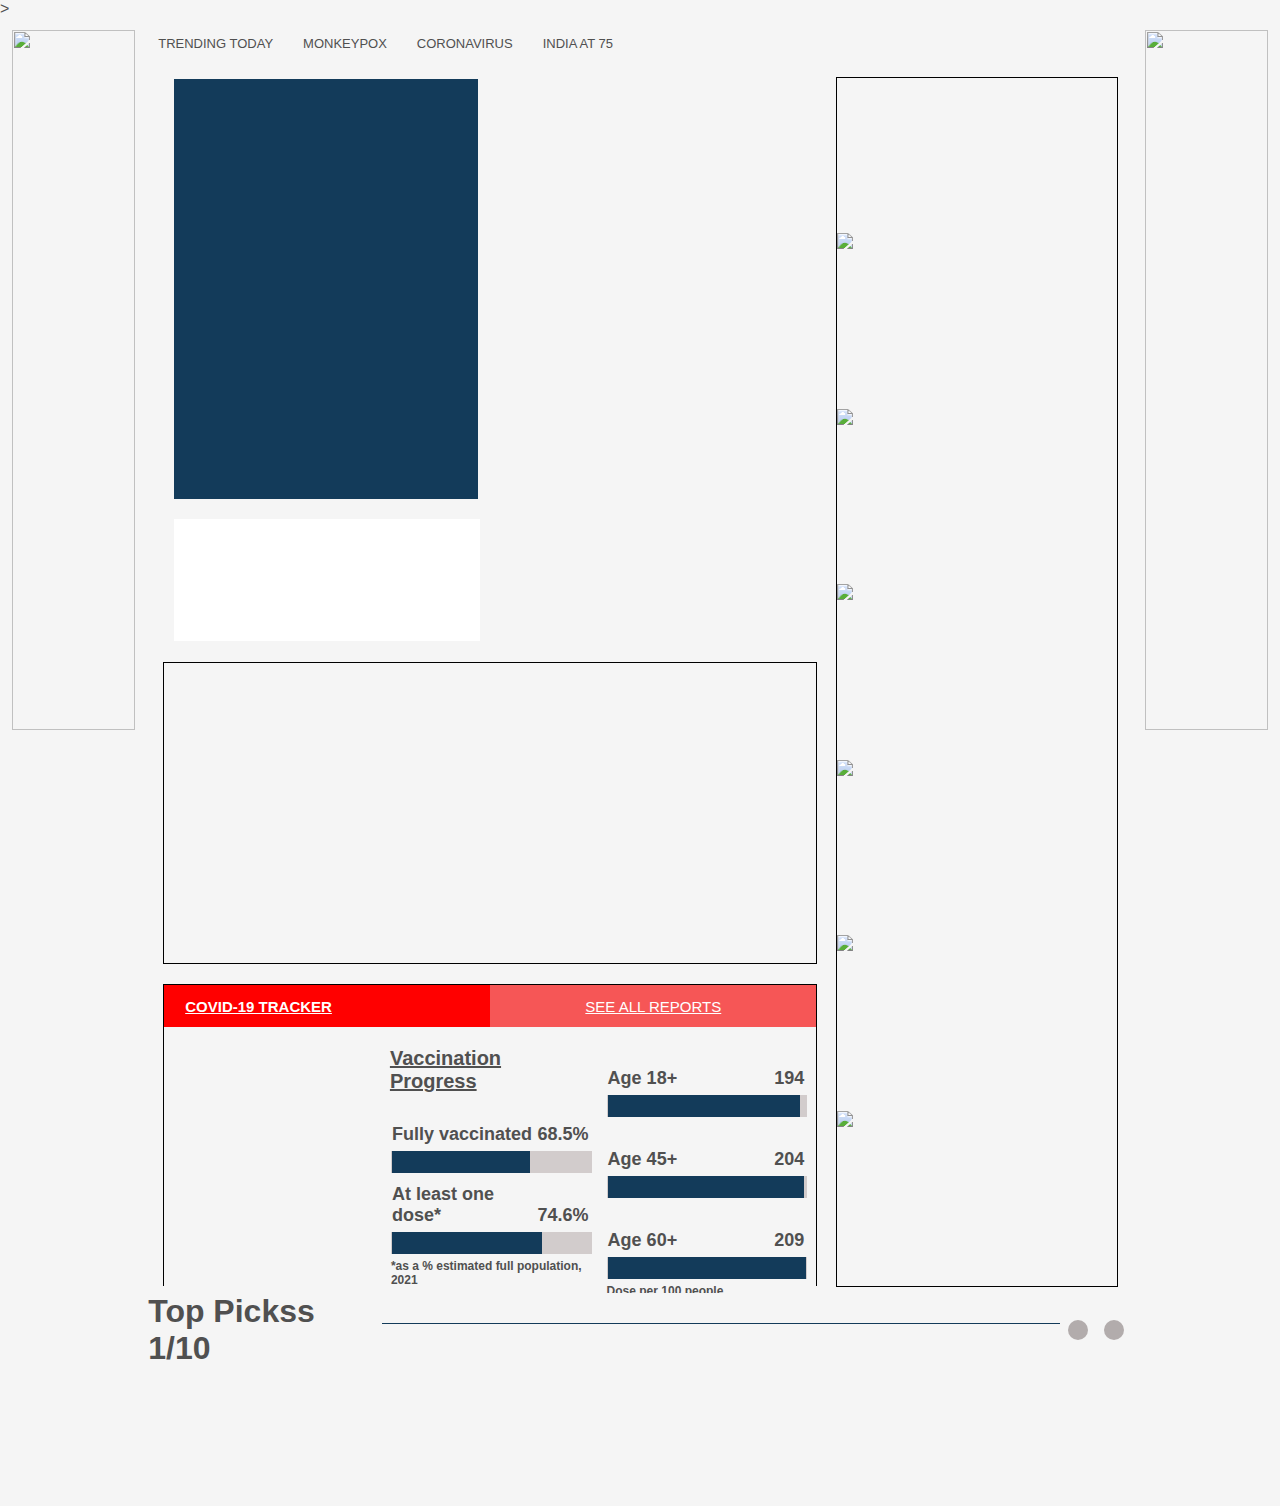
==== index.html @ c2a010b3 "alldone of day 3" ====
<!DOCTYPE html>
<html lang="en">

<head>
    <meta charset="UTF-8">
    <meta http-equiv="X-UA-Compatible" content="IE=edge">
    <meta name="viewport" content="width=device-width, initial-scale=1.0">
    <title>The Hindu : Breaking news, india</title>
    <script src="https://kit.fontawesome.com/1bff261df8.js" crossorigin="anonymous"></script>
    <link rel="stylesheet" href="./style/index.css">
    <script type="text/javascript" src="https://www.gstatic.com/charts/loader.js"></script>
    <!-- geo map -->
    <script type="text/javascript">

      google.charts.load('current', {
        'packages':['geochart'],
        // Note: Because this chart requires geocoding, you'll need mapsApiKey.
        // See: https://developers.google.com/chart/interactive/docs/basic_load_libs#load-settings
        'mapsApiKey': 'AIzaSyD-9tSrke72PouQMnMX-a7eZSW0jkFMBWY'
      });
      google.charts.setOnLoadCallback(drawRegionsMap);

      function drawRegionsMap() {
        var data = google.visualization.arrayToDataTable([
        ['State Code', 'State', 'Result'],
        ['IN-AN','Andaman and Nicobar Islands',9],
['IN-AP','Andhra Pradesh',10],
['IN-AR','Arunachal Pradesh',34],
['IN-AS','Assam',3],
['IN-BR','Bihar',50],
['IN-CH','Chandigarh',115],
['IN-CT','Chhattisgarh',304],
['IN-DN','Dadra and Nagar Haveli',34],
['IN-DD','Daman and Diu',94],
['IN-DL','Delhi',3324],
['IN-GA','Goa',716],
['IN-GJ','Gujarat',894],
['IN-HR','Haryana',1114],
['IN-HP','Himachal Pradesh',1254],
['IN-JK','Jammu and Kashmir',374],
['IN-JH','Jharkhand',3402],
['IN-KA','Karnataka',644],
['IN-KL','Kerala',3454],
['IN-LA','Ladakh',454],
['IN-LD','Lakshadweep',745],
['IN-MP','Madhya Pradesh',454],
['IN-MH','Maharashtra',544],
['IN-MN','Manipur',654],
['IN-ML','Meghalaya',154],
['IN-MZ','Mizoram',54],
['IN-NL','Nagaland',7641],
['IN-OR','Odisha',1545],
['IN-PY','Puducherry',5745],
['IN-PB','Punjab',4541],
['IN-RJ','Rajasthan',4857],
['IN-SK','Sikkim',345],
['IN-TN','Tamil Nadu',4557],
['IN-TG','Telangana',5422],
['IN-TR','Tripura',5456],
['IN-UP','Uttar Pradesh',788],
['IN-UT','Uttarakhand',154],
['IN-WB','West Bengal',5474]]);

var options = {
          region:'IN',
          resolution: 'provinces',
          colorAxis: {colors: ['#ffeb3b', '#ff5722']}
        };

        var chart = new google.visualization.GeoChart(document.getElementById('geochart-colors'));
        chart.draw(data, options);
      };
    </script>
>



</head>

<body>
    <div id="Body">
        <div id="add_left" class="add">
            <img src="https://s0.2mdn.net/simgad/10002112593280643179" alt="">
        </div>


        <div id="container">
            <!-- container_mini_Nav is the tranding news points -->
            <div id="container_mini_Nav">
                <ul>
                    <li>TRENDING TODAY</li>
                    <li>MONKEYPOX</li>
                    <li>CORONAVIRUS</li>
                    <li>INDIA AT 75</li>
                </ul>
            </div>

            <!-- this contains actual data of website -->
            <div id="container_workFlow">
                <div id="workflow_part_1">
                    <div id="container_workflow_Breaking">
                        <div id="part_1_left">

                            <div id="part_1_left_breaking_big">
                                <!-- main breaking news & main div in landing page -->
                                <!-- i am appending all the news in big div -->
                            </div>

                            <div id="part_1_left_breaking_mini">
                                <!-- news in small box -->
                                <!-- i am appending all the news in small div -->
                            </div>

                        </div>
                        <div id="part_1_right">
                            <!-- more news div in small boxes -->
                            <!-- appensing small div here -->
                        </div>
                    </div>

                    <div id="container_workflow_slider"></div>
                    <div id="container_workflow_mumbai">
                        <!-- appending two more mini news div -->
                    </div>
                    <div id="coronavirus">
                        <div id="coronavirus_heading">
                            <div><h2>COVID-19 TRACKER</h2></div>
                            <div><h2>SEE ALL REPORTS</h2></div>
                        </div>
                        <div id="coronavirus_Data">
                            <div id="geochart-colors">
                                    <!-- geomap ofindia -->
                            </div>
                             <div id="barchart_color">
                                <h2>Vaccination Progress</h2>
                                <div class="mini_data">
                                    <div class="mini_data_topic">
                                        <h2>Fully vaccinated</h2>
                                        <h2>68.5%</h2>
                                    </div>
                                    <div class="miniData_chart">
                                        <div id="Fully_vaccinated"></div>
                                    </div>
                                </div>                               
                                <div class="mini_data">
                                    <div class="mini_data_topic">
                                        <h2>At least one dose*</h2>
                                        <h2>74.6%</h2>
                                    </div>
                                    <div class="miniData_chart">
                                        <div id="At_least_one_dose"></div>
                                    </div>
                                    <h4>*as a % estimated full population, 2021</h4>
                                </div>
                            </div> 
                            <div id="barchart_color_2">
                                <div class="mini_data">
                                    <div class="mini_data_topic">
                                        <h2>Age 18+</h2>
                                        <h2>194</h2>
                                    </div>
                                    <div class="miniData_chart">
                                        <div id="age18"></div>
                                    </div>
                                </div>
                                <div class="mini_data">
                                    <div class="mini_data_topic">
                                        <h2>Age 45+</h2>
                                        <h2>204</h2>
                                    </div>
                                    <div class="miniData_chart">
                                        <div id="age45"></div>
                                    </div>
                                </div>
                                <div class="mini_data">
                                    <div class="mini_data_topic">
                                        <h2>Age 60+</h2>
                                        <h2>209</h2>
                                    </div>
                                    <div class="miniData_chart">
                                        <div id="age60"></div>
                                    </div>
                                    <h4>Dose per 100 people</h4>
                                </div>

                            </div>
                            

                        </div>
                    </div>

                </div>

                <!-- showing adds -->
                <div id="workflow_part_2">
                    <!-- appending all addes in part 2 of work flow  -->
                </div>
            </div>


            <!-- top picks -->

            <div id="top_sliding">
                <div id="topPicks">
                    <h1>Top Pickss <span>1/10</span></h1>
                    <div id="border_only"></div>
                    <div id="topPicks_left"><i class="fa-solid fa-chevron-left"></i></div>
                    <div id="topPicks_right"><i class="fa-solid fa-chevron-right"></i></div>
                </div>
                <!-- appending data from api -->
            </div>
            <div id="top_add"></div>
            <div id="topPics_News"></div>




        <!-- container DIV -->    
        </div>



        <div id="add_right" class="add">
            <img src="https://s0.2mdn.net/simgad/10002112593280643179" alt="">
        </div>
<!-- 
hello -->


















    </div>
</body>

</html>
<script src="./script/index.js"></script>
---- style/index.css ----
*{
    margin: 0px;
    padding: 0px;
    font-family: 'Trebuchet MS', 'Lucida Sans Unicode', 'Lucida Grande', 'Lucida Sans', Arial, sans-serif;
    background-color: #f5f5f5;
    color: #505050;
}



/* MAIN CHANGES IN BODY */


#Body{
    border: 1px solid transparent;
    padding: 10px;
    display: flex;
    justify-content: space-between;
    gap: 10px;
}

.add{
    width: 10%;
    height: 700px;
    border: 1px solid transparent;
}
.add>img{
    width: 100%;
    height: 100%;
}

#container{
    width: 80%;
    border: 1px solid transparent;
}



/* container_mini_Nav */


#container_mini_Nav{
    width: 100%;
    height: 40px;
    border:  1px solid transparent;
    display: flex;
    align-items:flex-start;
}
 #container_mini_Nav>ul{
    display: flex;
    justify-content: left;
    margin-left: 10px;
    gap: 30px;
    list-style-type:none;
    color: gray;
    font-family: Arial, Helvetica, sans-serif;
    font-size: small;
    margin-top: 5PX;
} 




/* container_workFlow */


#container_workFlow{
    display: flex;
    gap: 20px;
    padding:  5px 15px;

}

#workflow_part_1{
    width: 70%;
    border: 1px solid transparent;
    height: auto;
    
}

#workflow_part_2{
    width: 30%;
    border: 1px solid transparent;
    height: auto;

}


/* container_workflow_Breaking */



#container_workflow_Breaking{
    display: grid;
    grid-template-columns: repeat(2,1fr);
    gap: 20px;
    padding:0 10px;

}
#part_1_left{
    border: 1px dashed transparent;
}

#part_1_right{
    border: 1px dashed transparent;

}

/* part_1_left_breaking_big */


#part_1_left_breaking_big{
    padding-bottom: 20px;
    color: white;
    overflow-y:hidden;
    height: 400px;
    background-color: #133B5A;
}
#part_1_left_breaking_big>div{
    width: 100%;
}
#part_1_left_breaking_big>div>img{
    width: 100%;
    background-color: #133B5A;
}
#part_1_left_breaking_big>h1{
    padding: 0 10px;
    font-size:24px;
    text-align: left;
    margin-top: 10px;
    background-color: #133B5A;
    color: white;
}

#part_1_left_breaking_big>h3{
    margin-top: 10px;
    padding: 0 10px;
    background-color: #133B5A;
    color: white;
}
#part_1_left_breaking_big>h5{
    margin-top: 10px;
    padding: 0 10px ;
    background-color: #133B5A;
    color: gainsboro;

}


/* part_1_left_breaking_mini*/



#part_1_left_breaking_mini{
    width: 100%;
    height: 120px;
    display: flex;
    gap: 5px;
    margin-top: 20px;
    background-color: white;
    border: 1px solid transparent;
}
#part_1_left_breaking_mini>div:first-child{
    width: 40%;
    border: 1px solid transparent;
}

#part_1_left_breaking_mini>div:first-child>img{
    width: 100%;
    height: 100%;
}
#part_1_left_breaking_mini>div:last-child{
    width: 60%;
    overflow: hidden;
}
#part_1_left_breaking_mini>div:last-child>h3{
    margin-top: 5px;
    text-align: justify;
    
    font-size: 15px;
    color: black;
    font-weight: 300;
   

}
#part_1_left_breaking_mini>div:last-child>div{
    display: flex;
    gap: 20px;
    font-size: small;
    justify-content: space-evenly;
    font-family:'Franklin Gothic Medium', 'Arial Narrow', Arial, sans-serif ;
}
#part_1_left_breaking_mini>div:last-child>div>h2:first-child{
    color: red;
    cursor: pointer;
    border-bottom: 1px solid transparent;
}

#part_1_left_breaking_mini>div:last-child>div>h2:last-child{
    color: #133B5A;
    cursor: pointer; 
    border-bottom: 1px solid transparent; 
}

#part_1_left_breaking_mini>div:last-child>div>h2:first-child:hover,
#part_1_left_breaking_mini>div:last-child>div>h2:last-child:hover{
    border-bottom: 1px solid transparent;
}


/* part_1_right mini news in right side */


#part_1_right{
    display: flex;
    flex-direction: column;
    justify-content: space-evenly;
}
#part_1_right>div{
    width: 100%;
    height: 120px;
    display: flex;
    gap: 5px;
    margin-top: 20px;
    background-color: white;
    border: 1px solid transparent;
}

.miniNews{
    width: 40%;
}
.miniNews img{
    width: 100%;
    height: 100%;
}
#part_1_right>div>div:last-child{
    width: 60%;
    overflow: hidden;
}
#part_1_right>div>div:last-child>h3{
    margin-top: 5px;
    text-align: justify;
    font-size: 15px;
    color: black;
    font-weight: 300;
   

}
#part_1_right>div>div:last-child>div{
    display: flex;
    gap: 20px;
    font-size: 10px;
    justify-content: left;
    font-family:'Franklin Gothic Medium', 'Arial Narrow', Arial, sans-serif ;
}
#part_1_right>div>div:last-child>div>h2:first-child{
    color: red;
    cursor: pointer;
    border-bottom: 1px solid transparent;
}

#part_1_right>div>div:last-child>div>h2:last-child{
    color: #133B5A;
    cursor: pointer; 
    border-bottom: 1px solid transparent; 
}

#part_1_right>div>div:last-child>div>h2:first-child:hover,
#part_1_right>div>div:last-child>div>h2:last-child:hover{
    border-bottom: 1px solid transparent;
}


/* container_workflow_slider */

#container_workflow_slider{
    margin-top: 20px;
    width: 100%;
    height: 300px;
    border: 1px solid black;
}


/* #container_workflow_slider */



#container_workflow_mumbai{
    display: flex;
    gap: 20px;
    justify-content: space-evenly;
    padding: 0 10px;
    align-items: center;
}
#container_workflow_mumbai>div{
    width: 100%;
    height: 120px;
    display: flex;
    gap: 5px;
    margin-top: 20px;
    background-color: white;
    border: 1px solid transparent;
}
.miniNewsDiv{
    background-color: white;
}
.h3{
    background-color: white;
}
.opinion{
    background-color: white;
}
.divText_opinion {
    background-color: white;
}
.divText{
    background-color: white;
    box-shadow: rgba(0, 0, 0, 0.1) 0px 4px 12px;
}

.miniNews{
    width: 40%;
}
.miniNews img{
    width: 100%;
    height: 100%;
}
#container_workflow_mumbai>div>div:last-child{
    width: 60%;
    overflow: hidden;
}
#container_workflow_mumbai>div>div:last-child>h3{
    margin-top: 5px;
    text-align: justify;
    font-size: 15px;
    color: black;
    font-weight: 300;
   

}
#container_workflow_mumbai>div>div:last-child>div{
    display: flex;
    gap: 20px;
    font-size: 10px;
    justify-content: left;
    font-family:'Franklin Gothic Medium', 'Arial Narrow', Arial, sans-serif ;
}
#container_workflow_mumbai>div>div:last-child>div>h2:first-child{
    color: red;
    cursor: pointer;
    border-bottom: 1px solid transparent;
}

#container_workflow_mumbai>div>div:last-child>div>h2:last-child{
    color: #133B5A;
    cursor: pointer; 
    border-bottom: 1px solid transparent; 
}

#container_workflow_mumbai>div>div:last-child>div>h2:first-child:hover,
#container_workflow_mumbai>div>div:last-child>div>h2:last-child:hover{
    border-bottom: 1px solid transparent;
}



/* coronavirus */
#coronavirus{
    margin-top: 20px;
    width: 100%;
    height: 300px;
    border: 1px solid black;
}
#coronavirus_heading{
    display: grid;
    grid-template-columns: repeat(2,1fr);
    align-items: center;
    font-size: 10px;
}
#coronavirus_heading>div:first-child{
    border: 1px solid transparent;
    background-color: red;
    height: 40px;
    display: flex;
    align-items: center;
}
#coronavirus_heading>div:last-child{
    border: 1px solid transparent;
    height: 40px;
    background-color: rgb(246, 86, 86);
    display: flex;
    align-items: center;
    justify-content: center;
}

#coronavirus_heading>div:first-child>h2{
    background-color: red;
    color: white;
    margin-left: 20px;
    text-decoration-line: underline;

}

#coronavirus_heading>div:last-child>h2{
    background-color: rgb(246, 86, 86);
    color: white;
    font-weight: 200;
    text-decoration-line: underline;
}

/* coronavirus_Data */

#coronavirus_Data{
    padding: 10px;
    display: grid;
    grid-template-columns: repeat(3,1fr);
    gap: 15px;
}

#barchart_color>h2{
    margin-top: 10px;
    font-size: 20px;
    text-decoration-line:underline;
    cursor: pointer;

}
.mini_data{
    margin-top: 20px;   
    display: flex;
    flex-direction: column;
    border: 1px solid transparent;
}
.mini_data h4{
    font-size: 12px;
    margin-top: 5px;
}
.mini_data_topic{
    display: flex;
    justify-content: space-between;
    align-items:flex-end;
    font-size: 12px;
    border: 1px solid transparent;
    height: 30px;
}
.miniData_chart{
    width: 100%;
    height: 20px;
    margin-top: 5px;
    background-color: rgb(210, 204, 204);
    border: 1px solid transparent;
    display: flex;
    align-items: center;
    justify-content: left;
}
#Fully_vaccinated,
#age18,
#age45,
#age60,
#At_least_one_dose{
    width: 68.5%;
    height: 20px;
    border: 1px solid #133B5A;
   background-color: #133B5A;
}
#Fully_vaccinated{
    width: 68.5%;
}
#age18{
    width: 96%;
}
#age45{
    width: 98%;
}
#age60{
    width: 100%;
}
#At_least_one_dose{
    width: 74.6%;
}



/* workflow_part_2 */

#workflow_part_2{
    display: flex;
    flex-direction: column;
    justify-content: space-evenly;
    border: 1px solid black;
}
.addDiv{
    width: 100%;
}
.addImage{
    width: 100%;
}


/* top_sliding */

#top_sliding{
    border: 1px solid transparent;
    height: 200px;

}
#topPicks{
    display: flex;
}
#border_only{
    width: 70%;
    height: 30px;
    border-bottom: 1px solid #133B5A;
}
#topPicks_left,
#topPicks_right{
    display: flex;
    justify-content: center;
    align-items: center;
    width: 3.5%;
    border: 1px solid transparent; 
}

#topPicks_left>i,
#topPicks_right>i{
    background-color: #b2acac;
    padding: 10px;
    border-radius: 50%;
    color: white;
}

#topPicks_left>i:hover,
#topPicks_right>i:hover{
    background-color: black;
}
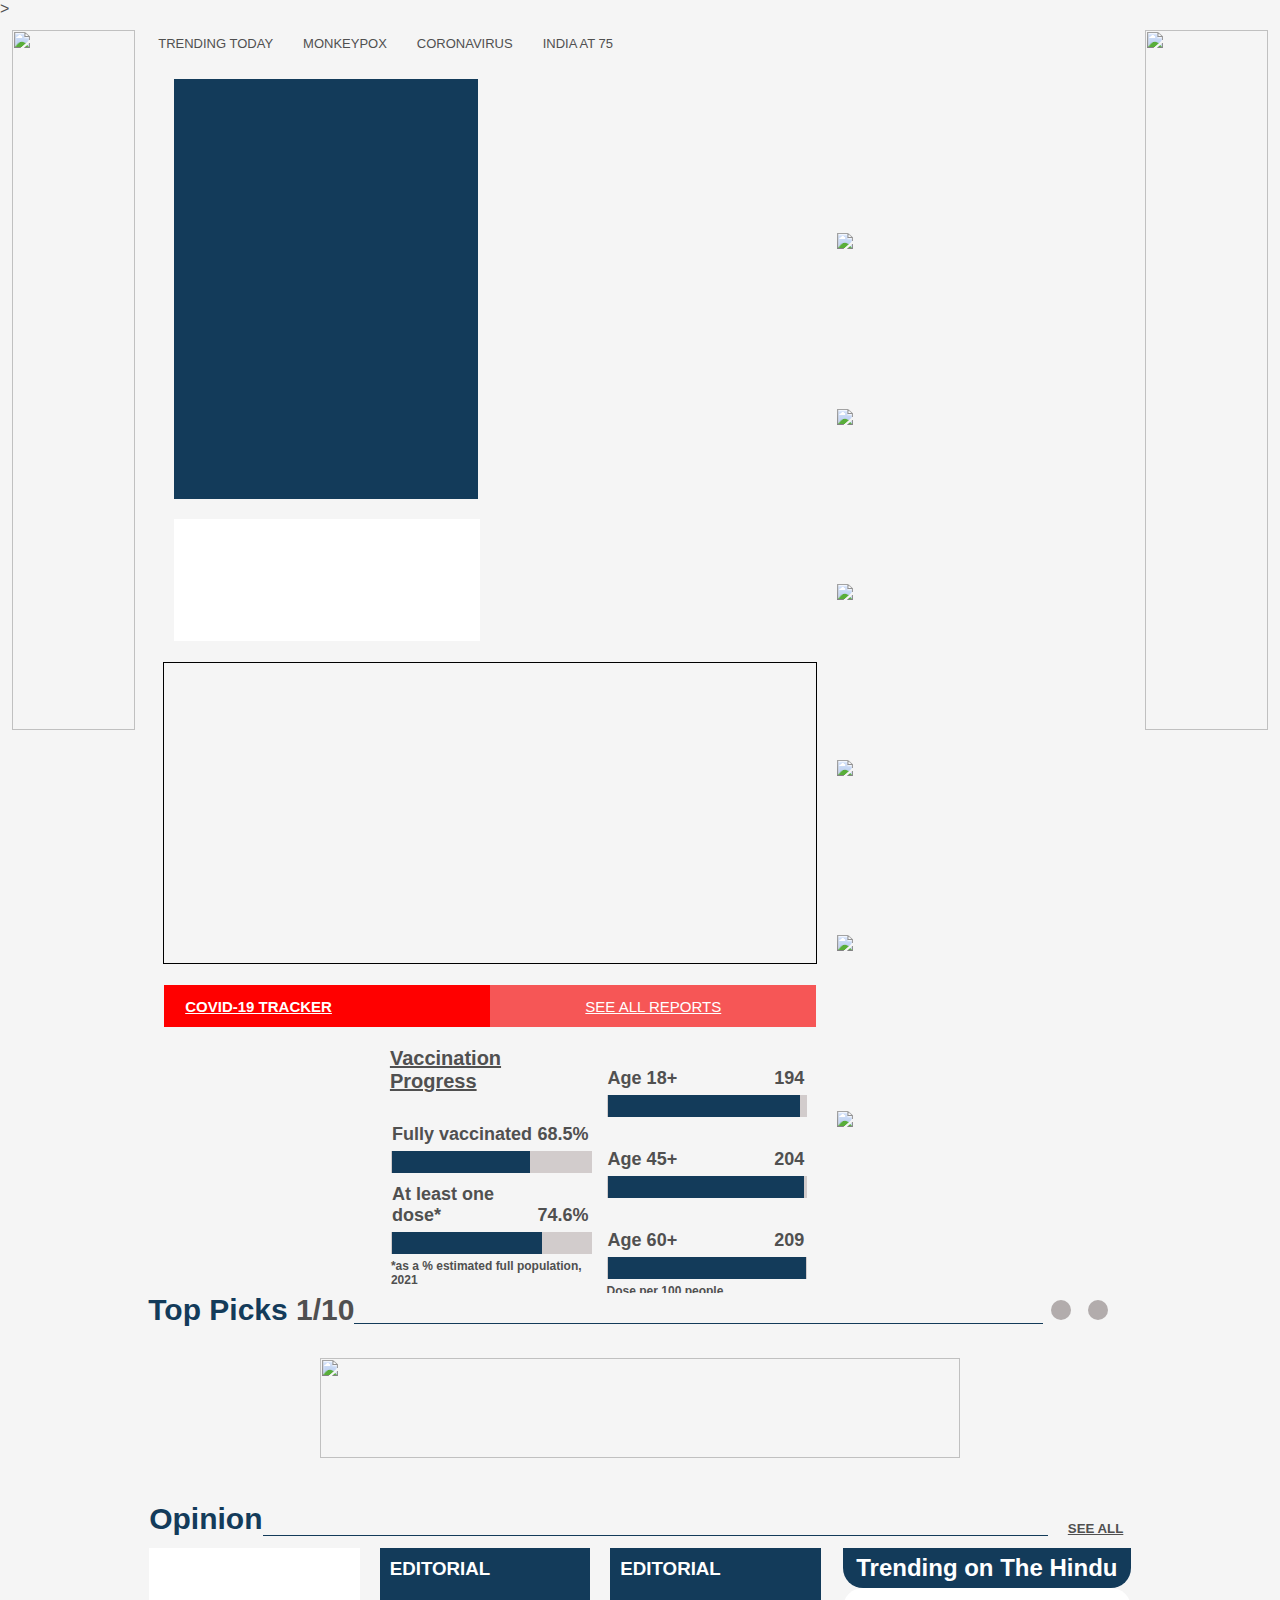
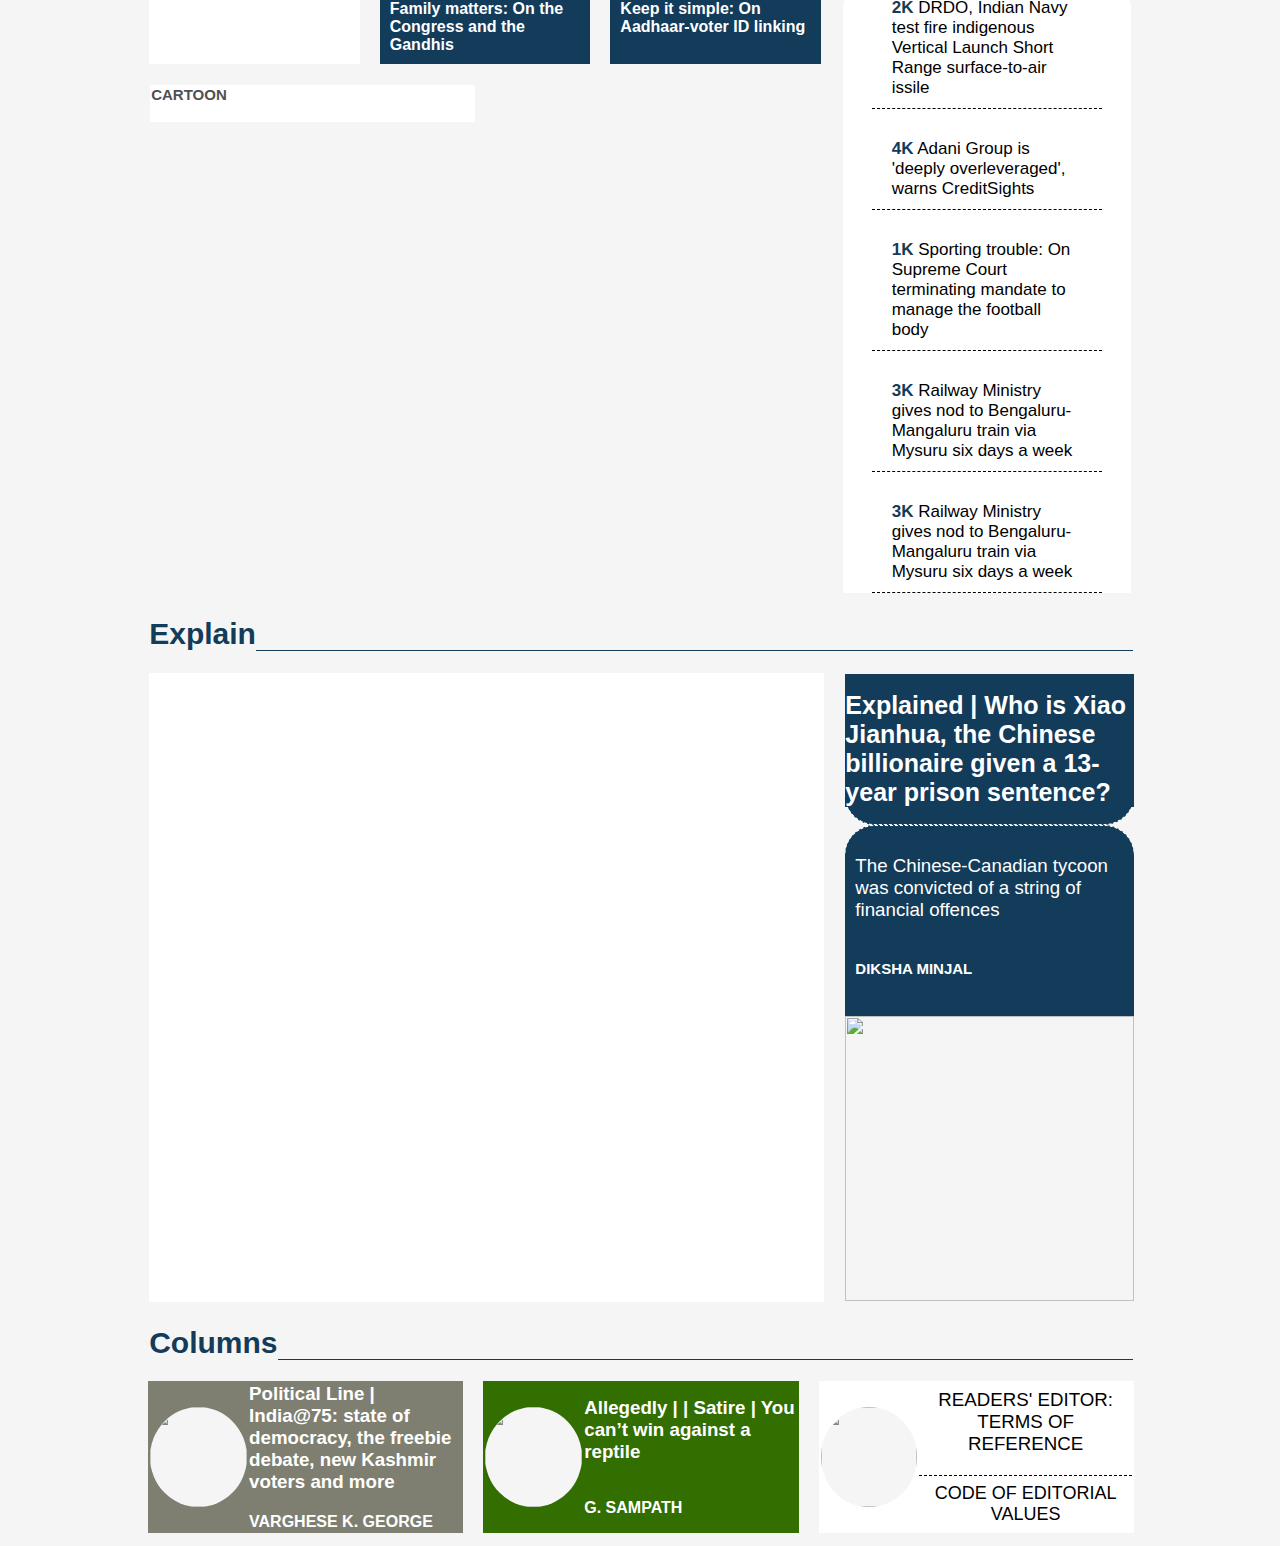
==== commit 61074a43: "half done" ====
--- a/index.html
+++ b/index.html
@@ -12,66 +12,66 @@
     <!-- geo map -->
     <script type="text/javascript">
 
-      google.charts.load('current', {
-        'packages':['geochart'],
-        // Note: Because this chart requires geocoding, you'll need mapsApiKey.
-        // See: https://developers.google.com/chart/interactive/docs/basic_load_libs#load-settings
-        'mapsApiKey': 'AIzaSyD-9tSrke72PouQMnMX-a7eZSW0jkFMBWY'
-      });
-      google.charts.setOnLoadCallback(drawRegionsMap);
-
-      function drawRegionsMap() {
-        var data = google.visualization.arrayToDataTable([
-        ['State Code', 'State', 'Result'],
-        ['IN-AN','Andaman and Nicobar Islands',9],
-['IN-AP','Andhra Pradesh',10],
-['IN-AR','Arunachal Pradesh',34],
-['IN-AS','Assam',3],
-['IN-BR','Bihar',50],
-['IN-CH','Chandigarh',115],
-['IN-CT','Chhattisgarh',304],
-['IN-DN','Dadra and Nagar Haveli',34],
-['IN-DD','Daman and Diu',94],
-['IN-DL','Delhi',3324],
-['IN-GA','Goa',716],
-['IN-GJ','Gujarat',894],
-['IN-HR','Haryana',1114],
-['IN-HP','Himachal Pradesh',1254],
-['IN-JK','Jammu and Kashmir',374],
-['IN-JH','Jharkhand',3402],
-['IN-KA','Karnataka',644],
-['IN-KL','Kerala',3454],
-['IN-LA','Ladakh',454],
-['IN-LD','Lakshadweep',745],
-['IN-MP','Madhya Pradesh',454],
-['IN-MH','Maharashtra',544],
-['IN-MN','Manipur',654],
-['IN-ML','Meghalaya',154],
-['IN-MZ','Mizoram',54],
-['IN-NL','Nagaland',7641],
-['IN-OR','Odisha',1545],
-['IN-PY','Puducherry',5745],
-['IN-PB','Punjab',4541],
-['IN-RJ','Rajasthan',4857],
-['IN-SK','Sikkim',345],
-['IN-TN','Tamil Nadu',4557],
-['IN-TG','Telangana',5422],
-['IN-TR','Tripura',5456],
-['IN-UP','Uttar Pradesh',788],
-['IN-UT','Uttarakhand',154],
-['IN-WB','West Bengal',5474]]);
-
-var options = {
-          region:'IN',
-          resolution: 'provinces',
-          colorAxis: {colors: ['#ffeb3b', '#ff5722']}
+        google.charts.load('current', {
+            'packages': ['geochart'],
+            // Note: Because this chart requires geocoding, you'll need mapsApiKey.
+            // See: https://developers.google.com/chart/interactive/docs/basic_load_libs#load-settings
+            'mapsApiKey': 'AIzaSyD-9tSrke72PouQMnMX-a7eZSW0jkFMBWY'
+        });
+        google.charts.setOnLoadCallback(drawRegionsMap);
+
+        function drawRegionsMap() {
+            var data = google.visualization.arrayToDataTable([
+                ['State Code', 'State', 'Result'],
+                ['IN-AN', 'Andaman and Nicobar Islands', 9],
+                ['IN-AP', 'Andhra Pradesh', 10],
+                ['IN-AR', 'Arunachal Pradesh', 34],
+                ['IN-AS', 'Assam', 3],
+                ['IN-BR', 'Bihar', 50],
+                ['IN-CH', 'Chandigarh', 115],
+                ['IN-CT', 'Chhattisgarh', 304],
+                ['IN-DN', 'Dadra and Nagar Haveli', 34],
+                ['IN-DD', 'Daman and Diu', 94],
+                ['IN-DL', 'Delhi', 3324],
+                ['IN-GA', 'Goa', 716],
+                ['IN-GJ', 'Gujarat', 894],
+                ['IN-HR', 'Haryana', 1114],
+                ['IN-HP', 'Himachal Pradesh', 1254],
+                ['IN-JK', 'Jammu and Kashmir', 374],
+                ['IN-JH', 'Jharkhand', 3402],
+                ['IN-KA', 'Karnataka', 644],
+                ['IN-KL', 'Kerala', 3454],
+                ['IN-LA', 'Ladakh', 454],
+                ['IN-LD', 'Lakshadweep', 745],
+                ['IN-MP', 'Madhya Pradesh', 454],
+                ['IN-MH', 'Maharashtra', 544],
+                ['IN-MN', 'Manipur', 654],
+                ['IN-ML', 'Meghalaya', 154],
+                ['IN-MZ', 'Mizoram', 54],
+                ['IN-NL', 'Nagaland', 7641],
+                ['IN-OR', 'Odisha', 1545],
+                ['IN-PY', 'Puducherry', 5745],
+                ['IN-PB', 'Punjab', 4541],
+                ['IN-RJ', 'Rajasthan', 4857],
+                ['IN-SK', 'Sikkim', 345],
+                ['IN-TN', 'Tamil Nadu', 4557],
+                ['IN-TG', 'Telangana', 5422],
+                ['IN-TR', 'Tripura', 5456],
+                ['IN-UP', 'Uttar Pradesh', 788],
+                ['IN-UT', 'Uttarakhand', 154],
+                ['IN-WB', 'West Bengal', 5474]]);
+
+            var options = {
+                region: 'IN',
+                resolution: 'provinces',
+                colorAxis: { colors: ['#ffeb3b', '#ff5722'] }
+            };
+
+            var chart = new google.visualization.GeoChart(document.getElementById('geochart-colors'));
+            chart.draw(data, options);
         };
-
-        var chart = new google.visualization.GeoChart(document.getElementById('geochart-colors'));
-        chart.draw(data, options);
-      };
     </script>
->
+    >
 
 
 
@@ -118,20 +118,26 @@
                         </div>
                     </div>
 
-                    <div id="container_workflow_slider"></div>
+                    <div id="container_workflow_slider">
+                        <!-- SLIDING DATA REMAINS -->
+                    </div>
                     <div id="container_workflow_mumbai">
                         <!-- appending two more mini news div -->
                     </div>
                     <div id="coronavirus">
                         <div id="coronavirus_heading">
-                            <div><h2>COVID-19 TRACKER</h2></div>
-                            <div><h2>SEE ALL REPORTS</h2></div>
+                            <div>
+                                <h2>COVID-19 TRACKER</h2>
+                            </div>
+                            <div>
+                                <h2>SEE ALL REPORTS</h2>
+                            </div>
                         </div>
                         <div id="coronavirus_Data">
                             <div id="geochart-colors">
-                                    <!-- geomap ofindia -->
-                            </div>
-                             <div id="barchart_color">
+                                <!-- geomap ofindia -->
+                            </div>
+                            <div id="barchart_color">
                                 <h2>Vaccination Progress</h2>
                                 <div class="mini_data">
                                     <div class="mini_data_topic">
@@ -141,7 +147,7 @@
                                     <div class="miniData_chart">
                                         <div id="Fully_vaccinated"></div>
                                     </div>
-                                </div>                               
+                                </div>
                                 <div class="mini_data">
                                     <div class="mini_data_topic">
                                         <h2>At least one dose*</h2>
@@ -152,7 +158,7 @@
                                     </div>
                                     <h4>*as a % estimated full population, 2021</h4>
                                 </div>
-                            </div> 
+                            </div>
                             <div id="barchart_color_2">
                                 <div class="mini_data">
                                     <div class="mini_data_topic">
@@ -184,7 +190,7 @@
                                 </div>
 
                             </div>
-                            
+
 
                         </div>
                     </div>
@@ -202,20 +208,203 @@
 
             <div id="top_sliding">
                 <div id="topPicks">
-                    <h1>Top Pickss <span>1/10</span></h1>
+                    <h1>Top Picks <span>1/10</span></h1>
                     <div id="border_only"></div>
                     <div id="topPicks_left"><i class="fa-solid fa-chevron-left"></i></div>
                     <div id="topPicks_right"><i class="fa-solid fa-chevron-right"></i></div>
                 </div>
-                <!-- appending data from api -->
-            </div>
-            <div id="top_add"></div>
-            <div id="topPics_News"></div>
-
-
-
-
-        <!-- container DIV -->    
+
+                <div id="top_sliding_news">
+                    <!-- small box news -->
+                    <!-- appending data from api -->
+                </div>
+                <div id="top_add">
+                    <img src="https://s0.2mdn.net/simgad/5356890396862228147" alt="">
+                </div>
+                <div id="topPics_News">
+                    <!-- small box news -->
+                    <!-- appending data from api -->
+                </div>
+
+            </div>
+
+            <!-- opinion -->
+
+            <div id="opinion">
+                <div id="opinion_head">
+                    <h1>Opinion</h1>
+                    <div id="opinion_boder_only"></div>
+                    <h5>SEE ALL</h5>
+                </div>
+                <div id="opinion_container">
+                    <div id="let_opinion">
+                        <div id="let_opinion_top">
+                            <div> <img src="https://www.thehindu.com/theme/images/th-online/editorLogo.png" alt="">
+                            </div>
+                            <div class="opinion_h3">
+                                <h3>EDITORIAL</h3>
+                                <h4>Family matters: On the Congress and the Gandhis</h4>
+                            </div>
+                            <div class="opinion_h3">
+                                <h3>EDITORIAL</h3>
+                                <h4>Keep it simple: On Aadhaar-voter ID linking</h4>
+                            </div>
+                            <!-- append -->
+                        </div>
+                        <div id="let_opinion_buttom">
+
+                            <div id="buttom_left">
+                                <div id="left_top">
+                                    <!-- append 1 small div -->
+                                </div>
+                                <div id="left_buttom">
+                                    <!-- cartoon -->
+                                    <h2>CARTOON</h2>
+                                    <img src="https://th-i.thgim.com/public/latest-news/a4y63z/article65807311.ece/alternates/LANDSCAPE_560/OnTheDraw-Aug252022.jpg"
+                                        alt="">
+                                </div>
+                            </div>
+                            <div id="buttom_right">
+                                <!-- appending 3 small div here -->
+                            </div>
+                        </div>
+                    </div>
+
+                    <div id="opinion_right">
+                        <div id="right_heading">
+                            <h2>Trending on The Hindu</h2>
+                        </div>
+                        <div id="right_content">
+                            <div class="hedline">
+                                <h2 class="hedline_h2"><i class="fa-regular fa-eye"></i>
+                                    <span class="hedline_span">2K</span>
+                                    DRDO, Indian Navy test fire indigenous Vertical Launch Short Range surface-to-air
+                                    issile
+                                </h2>
+                            </div>
+                            <div class="hedline">
+                                <h2 class="hedline_h2"><i class="fa-regular fa-eye" class="hedline_i"></i>
+                                    <span class="hedline_span">4K</span>
+                                    Adani Group is 'deeply overleveraged', warns CreditSights
+                                </h2>
+                            </div>
+                            <div class="hedline">
+                                <h2 class="hedline_h2"><i class="fa-regular fa-eye" class="hedline_i"></i>
+                                    <span class="hedline_span">1K</span>
+                                    Sporting trouble: On Supreme Court terminating mandate to manage the football body
+                                </h2>
+                            </div>
+                            <div class="hedline">
+                                <h2 class="hedline_h2"><i class="fa-regular fa-eye" class="hedline_i"></i>
+                                    <span class="hedline_span">3K</span>
+                                    Railway Ministry gives nod to Bengaluru-Mangaluru train via Mysuru six days a week
+                                </h2>
+                            </div>
+                            <div class="hedline">
+                                <h2 class="hedline_h2"><i class="fa-regular fa-eye" class="hedline_i"></i>
+                                    <span class="hedline_span">3K</span>
+                                    Railway Ministry gives nod to Bengaluru-Mangaluru train via Mysuru six days a week
+                                </h2>
+                            </div>
+
+                        </div>
+                    </div>
+                </div>
+
+            </div>
+
+            <!-- explain -->
+
+            <div id="explain">
+                <div id="explain_head">
+                    <h1>Explain</h1>
+                    <div id="explain_boder_only"></div>
+                </div>
+
+                <!-- main contaxt starts -->
+
+                <div id="explain_content">
+                    <div id="explain_left">
+                        <div id="explain_left_left">
+                            <!-- append -->
+                        </div>
+                        <div id="explain_left_right">
+                            <!-- append small data -->
+                        </div>
+                    </div>
+                    <div id="explain_right">
+
+                        <div id="explain_right_heading">
+                            <h2>Explained | Who is Xiao Jianhua, the Chinese billionaire given a 13-year prison
+                                sentence?</h2>
+                        </div>
+
+                        <div id="explain_right_content">
+                            <h3>The Chinese-Canadian tycoon was convicted of a string of financial offences </h3>
+                            <h3>DIKSHA MINJAL</h3>
+                            <div id="content_img_div">
+                                <img src="https://th-i.thgim.com/public/incoming/e7irak/article65797495.ece/alternates/LANDSCAPE_300/IMG_iStock-1205555607.jp_2_1_G19H7275.jpg" alt="">
+                            </div>
+                        </div>
+
+
+                    </div>
+                </div>
+
+
+
+
+            </div>
+
+            <!-- columns -->
+            <div id="columns">
+                <div id="columns_head">
+                    <h1>Columns</h1>
+                    <div id="columns_boder_only"></div>
+                </div>
+
+                <!-- main content start from here -->
+                <div id="colmuns_content">
+                    <div class="column_div">
+                        <div class="column_image">
+                            <img src="https://th-i.thgim.com/public/todays-paper/tp-in-school/article19460475.ece/alternates/SQUARE_80/ALL1FrontPgAG6D25N3QU12jpgjpg" alt="">
+                        </div>
+                        <div class="column_text">
+                            <h3>Political Line | India@75: state of democracy, the freebie debate, new Kashmir voters and more</h3>
+                            <h4>VARGHESE K. GEORGE</h4>
+                        </div>
+                    </div>
+                    <div class="column_div">
+                        <div class="column_image">
+                            <img src="https://th-i.thgim.com/public/incoming/9q7rkh/article65757397.ece/alternates/SQUARE_80/lizards22.jpg" alt="">
+                        </div>
+                        <div class="column_text">
+                            <h3>Allegedly | | Satire | You can’t win against a reptile
+                               </h3>
+                            <h4> G. SAMPATH</h4>
+                        </div>
+                    </div>
+                    <div class="column_div">
+                        <div class="column_image">
+                            <img src="https://www.thehindu.com/theme/images/th-online/thlogov1.png" alt="">
+                        </div>
+                        <div class="column_text">
+                            <h3> READERS' EDITOR: TERMS OF REFERENCE</h3>
+                            <h4> CODE OF EDITORIAL VALUES</h4>
+                        </div>
+                    </div>
+
+                </div>
+
+            </div>
+
+
+
+
+           
+
+
+            <!-- container DIV ends here-->
         </div>
 
 
@@ -223,8 +412,7 @@
         <div id="add_right" class="add">
             <img src="https://s0.2mdn.net/simgad/10002112593280643179" alt="">
         </div>
-<!-- 
-hello -->
+
 
 
 
--- a/style/index.css
+++ b/style/index.css
@@ -9,6 +9,17 @@
 
 
 /* MAIN CHANGES IN BODY */
+
+#add_left{
+    position: sticky;
+    top: 0px;
+    left: 0px;
+}
+#add_right{
+    position: sticky;
+    top: 0px;
+    right: 0px;
+}
 
 
 #Body{
@@ -292,7 +303,8 @@
     padding: 0 10px;
     align-items: center;
 }
-#container_workflow_mumbai>div{
+/* #container_workflow_mumbai>div{ */
+.mumbai_div{
     width: 100%;
     height: 120px;
     display: flex;
@@ -300,6 +312,7 @@
     margin-top: 20px;
     background-color: white;
     border: 1px solid transparent;
+    box-shadow: rgba(0, 0, 0, 0.1) 0px 4px 12px;
 }
 .miniNewsDiv{
     background-color: white;
@@ -315,7 +328,8 @@
 }
 .divText{
     background-color: white;
-    box-shadow: rgba(0, 0, 0, 0.1) 0px 4px 12px;
+    width: 60%;
+    overflow: hidden;
 }
 
 .miniNews{
@@ -325,11 +339,8 @@
     width: 100%;
     height: 100%;
 }
-#container_workflow_mumbai>div>div:last-child{
-    width: 60%;
-    overflow: hidden;
-}
-#container_workflow_mumbai>div>div:last-child>h3{
+
+.divText>h3{
     margin-top: 5px;
     text-align: justify;
     font-size: 15px;
@@ -338,28 +349,29 @@
    
 
 }
-#container_workflow_mumbai>div>div:last-child>div{
+
+.divText_opinion{
     display: flex;
     gap: 20px;
     font-size: 10px;
     justify-content: left;
     font-family:'Franklin Gothic Medium', 'Arial Narrow', Arial, sans-serif ;
 }
-#container_workflow_mumbai>div>div:last-child>div>h2:first-child{
+.opinion{
     color: red;
     cursor: pointer;
     border-bottom: 1px solid transparent;
 }
 
-#container_workflow_mumbai>div>div:last-child>div>h2:last-child{
+.opinion{
     color: #133B5A;
     cursor: pointer; 
     border-bottom: 1px solid transparent; 
 }
 
-#container_workflow_mumbai>div>div:last-child>div>h2:first-child:hover,
-#container_workflow_mumbai>div>div:last-child>div>h2:last-child:hover{
-    border-bottom: 1px solid transparent;
+.opinion:hover,
+.opinion:hover{
+    border-bottom: 1px solid black;
 }
 
 
@@ -369,7 +381,7 @@
     margin-top: 20px;
     width: 100%;
     height: 300px;
-    border: 1px solid black;
+    border: 1px solid transparent;
 }
 #coronavirus_heading{
     display: grid;
@@ -486,7 +498,7 @@
     display: flex;
     flex-direction: column;
     justify-content: space-evenly;
-    border: 1px solid black;
+    border: 1px solid transparent;
 }
 .addDiv{
     width: 100%;
@@ -500,11 +512,16 @@
 
 #top_sliding{
     border: 1px solid transparent;
-    height: 200px;
+    height: auto;
 
 }
 #topPicks{
     display: flex;
+}
+#topPicks>h1{
+    font-size: 30px;
+    color: #133B5A;
+    font-weight: bolder;
 }
 #border_only{
     width: 70%;
@@ -531,4 +548,535 @@
 #topPicks_left>i:hover,
 #topPicks_right>i:hover{
     background-color: black;
-}+}
+
+/* top_sliding_news */
+
+#top_sliding_news{
+    margin-top: 10px;
+    display: grid;
+    gap: 20px;
+    grid-template-columns: repeat(4,1fr);
+}
+.top_sliding_news_maindiv{
+    display: flex;
+    flex-direction: column;
+    border: 1px solid transparent;
+    padding-bottom: 10px;
+    background-color: white;
+    box-shadow: rgba(0, 0, 0, 0.1) 0px 4px 12px;
+}
+.top_sliding_news_Image{
+    width: 100%;
+}
+.top_sliding_news_divText{
+    display: flex;
+    flex-direction: column;
+    gap: 10px;
+    background-color: white;
+}
+.top_sliding_news_opinion{
+    color: black;
+    font-weight: 300;
+    font-size: 15px;
+    margin-left: 10px;
+    margin-right: 10px;
+    background-color: white;
+}
+.top_sliding_news_h5{
+    margin: 0 10px;
+    font-size: 15px;
+    background-color: white;
+}
+.top_sliding_news_opinion:hover,
+.top_sliding_news_h5{
+    text-decoration-line: underline;
+}
+
+/* top_add */
+
+#top_add{
+    width: 65%;
+    height: 100px;
+    margin: auto;
+    border: 1px solid transparent;
+    margin-top: 20px;
+}
+#top_add>img{
+    width: 100%;
+    height: 100%;
+}
+
+/* topPics_News */
+
+#topPics_News{
+    display: grid;
+    grid-template-columns: repeat(4,1fr);
+    gap: 20px;
+    margin-top: 20px;
+}
+
+/* opinion */
+
+
+
+#opinion{
+    margin-top: 20px;
+    border: 1px solid transparent;
+}
+#opinion_head{
+    display: flex;
+    align-items: flex-end;
+    border: 1px solid transparent;
+}
+
+#opinion_head>h1{
+    font-size: 30px;
+    color: #133B5A;
+    font-weight: bolder;
+}
+#opinion_boder_only{
+    width: 80%;
+    height: 30px;
+    border-bottom: 1px solid #133B5A;
+}
+#opinion_head>h5{
+    margin-left: 20px;
+    text-decoration-line: underline;
+}
+
+/* let_opinion */
+
+#opinion_container{
+    display: flex;
+    gap: 20px;
+}
+
+#opinion_right{
+    margin-top: 10px;
+    width: 30%;
+    border: 1px solid transparent;
+}
+#let_opinion{
+    width: 70%;
+    margin-top: 10px;
+    /* display: flex;
+    gap: 20px; */
+    border: 1px solid transparent;
+}
+#let_opinion_top{
+    display: grid;
+    grid-template-columns: repeat(3,1fr);
+    gap: 20px;
+}
+#let_opinion_buttom{
+    display: flex;
+    gap: 20px;
+}
+
+#let_opinion_top>div:first-child{
+    border: 1px solid transparent;
+    background-color: white;
+}
+#let_opinion_top>div:first-child>img{
+    width: 100%;
+    background-color: white;
+}
+.opinion_h3{
+    background-color: #133B5A;
+}
+.opinion_h3 h3,
+.opinion_h3 h4{
+
+    color: white;
+    background-color: #133B5A;
+    padding: 10px 10px ;
+}
+
+#left_top{
+    display: flex;
+}
+#buttom_left{
+    width: 50%;
+    display: flex;
+    gap: 20px;
+    flex-direction: column;
+    justify-content: space-between;
+    border: 1px solid transparent;
+    /* margin-top: 20px; */
+}
+
+#left_buttom{
+    /* margin-top: 20px; */
+    border: 1px solid transparent;
+    background-color: white;
+}
+#left_buttom>h2{
+    font-size: 15px;
+    font-weight: 800;
+    /* margin-top: 10px; */
+    /* margin-left: 20px; */
+    background-color: white;
+}
+#left_buttom>img{
+    /* margin-top: 20px; */
+    width: 100%;
+}
+
+#buttom_right{
+    width: 50%;
+    display: flex;
+    flex-direction: column;
+    justify-content: space-between;
+}
+
+
+/* opinion right */
+
+#right_heading{
+    width: 100%;
+    height: 40px;
+     background-color: #133B5A;
+    display: flex;
+    align-items: center;
+    justify-content: center;
+    border-radius: 0px 0px 20px 20px;
+}
+
+#right_heading>h2{
+    background-color: #133B5A;
+    color: white;
+    font-weight: 600;
+}
+
+#right_content{
+    display: flex;
+    flex-direction: column;
+     gap: 20px;
+     justify-content: space-between;
+    border-radius: 20px 20px 0px 0px;
+    width: 100%;
+    height: auto;
+    background-color: white;
+    
+    
+}
+
+.hedline{
+    margin-top: 20px;
+    width: 80%;
+    border-bottom: 1px dashed black;
+    background-color: white;
+    margin: auto;
+}
+.hedline_h2{
+    font-size: 17px;
+    padding: 10px 20px;
+    background-color: white;
+    color: black;
+    font-weight: 400;
+}
+.fa-regular,
+.hedline_span{
+    font: 30px;
+    color: #133B5A;
+    font-weight: 900;
+    background-color: white;
+}
+
+
+
+/* explain_head */
+#explain{
+    margin-top: 20px;
+    width: 100%;
+    border: 1px solid transparent;
+}
+
+#explain_head{
+    display: flex;
+    align-items: flex-end;
+    border: 1px solid transparent;
+}
+#explain_head>h1{
+    font-size: 30px;
+    color: #133B5A;
+    font-weight: bolder;
+}
+#explain_boder_only{
+    width: 90%;
+    height: 30px;
+    border-bottom: 1px solid #133B5A;
+}
+
+/* explain_content */
+
+#explain_content{
+    width: 100%;
+    border: 1px solid transparent;
+    display: flex;
+    justify-content: space-between;
+    gap: 20px;
+    margin-top: 20px;
+    
+}
+
+#explain_left{
+    width: 70%;
+    border: 1px solid transparent;
+    display: flex;
+    gap: 20px;
+    background-color: white;
+   
+}
+
+#explain_right{
+    width: 30%;
+    border: 1px solid transparent;
+}
+
+
+#explain_left_left{
+    padding-left: 10px;
+    width: 50%;
+    border: 1px solid transparent;
+    background-color: white;
+    display: flex;
+    flex-direction: column;
+    justify-content: space-around;
+    
+}
+#explain_left_right{
+    padding-right: 10px;
+    width: 50%;
+    display: flex;
+    flex-direction: column;
+    justify-content: space-evenly;
+    align-items: center;
+    gap: 20px;
+    background-color: white;
+  
+}
+#explain_left_right>div{
+    width: 100%;
+    margin: auto;
+    border-bottom: 1px dashed black;
+   
+}
+#explain_left_left>div{
+    width: 100%;
+    height: 50%;
+}
+
+
+#explain_left_left>div>img{
+    width: 100%;
+    height: 100%;
+}
+#explain_left_left>h1{
+    font-size: 30px;
+    text-align: left;
+    padding-left: 10px;
+    font-weight: 200;
+    color: black;
+    background-color: white;
+}
+#explain_left_left>h1:hover,
+#explain_left_left>h3:hover{
+    text-decoration-line: underline;
+}
+#explain_left_left>h3{
+    margin-top: 15px;
+   font-weight: 600;
+   padding-left: 10px;
+   text-align: left;
+   background-color: white;
+}
+#explain_left_left>h5{
+    margin-top: 15px;
+   font-weight: 600;
+   padding-left: 10px;
+   text-align: left;
+   background-color: white;
+}
+#explain_left_right>div{
+    display: flex;
+    justify-content: center;
+    gap: 20px;
+    padding-bottom: 20px;
+    box-shadow: none;
+}
+#explain_left_right div>div:first-child{
+    width: 30%;
+    display: flex;
+    justify-content: center;
+    align-items: center;
+}
+#explain_left_right div>div:last-child{
+    width: 30%;
+    display: flex;
+    justify-content: center;
+    align-items: center;
+}
+#explain_left_right img{
+    width: 100%;
+    height: 100%;
+    display: block;
+    margin: auto;
+}
+
+
+/*explain_right  */
+#explain_right_heading{
+    width: 100%;
+    height: 150px;
+     background-color: #133B5A;
+    display: flex;
+    align-items: center;
+    justify-content: center;
+    text-align: left;
+    border-radius: 0px 0px 30px 30px;
+    border-bottom: 1px dashed white;
+}
+
+#explain_right_heading>h2{
+    font-size: 25px;
+    background-color: #133B5A;
+    color: white;
+    font-weight: 600;
+}
+
+#explain_right_content{
+    width: 100%;
+    height: 475px;
+     background-color: #133B5A;
+    display: flex;
+    flex-direction: column;
+    justify-content:space-between;
+    text-align: left;
+    border-radius: 30px 30px 0px 0px;
+    border-top: 1px dashed white;
+}
+#content_img_div{
+    width: 100%;
+    height: 60%;
+}
+#content_img_div>img{
+    width: 100%;
+    height: 100%;
+}
+#explain_right_content>h3:first-child{
+    margin-top: 10%;
+    padding-left: 10px;
+    background-color: #133B5A;
+    color: white;
+    font-weight: 200;
+    
+}
+#explain_right_content>h3:nth-child(2){
+    padding-left: 10px;
+    background-color: #133B5A;
+    color: white;
+    font-size: 15px;
+}
+
+/* column */
+
+#columns{
+    margin-top: 20px;
+    width: 100%;
+    border: 1px solid transparent;
+}
+
+#columns_head{
+    display: flex;
+    align-items: flex-end;
+    border: 1px solid transparent;
+}
+#columns_head>h1{
+    font-size: 30px;
+    color: #133B5A;
+    font-weight: bolder;
+}
+#columns_boder_only{
+    width: 90%;
+    height: 30px;
+    border-bottom: 1px solid #133B5A;
+}
+
+/* colmuns_content */
+
+#colmuns_content{
+    margin-top: 20px;
+    display: grid;
+    grid-template-columns: repeat(3,1fr);
+    gap: 20px;
+}
+#colmuns_content>div:nth-child(1),
+#colmuns_content>div:nth-child(1) div,
+#colmuns_content>div:nth-child(1) h3,
+#colmuns_content>div:nth-child(1) h4{
+    background-color: #7F7F71;
+}
+#colmuns_content>div:nth-child(2),
+#colmuns_content>div:nth-child(2) div,
+#colmuns_content>div:nth-child(2) h3,
+#colmuns_content>div:nth-child(2) h4{
+    background-color: #326E00;
+}
+#colmuns_content>div:nth-child(3),
+#colmuns_content>div:nth-child(3) div,
+#colmuns_content>div:nth-child(3) h3,
+#colmuns_content>div:nth-child(3) h4{
+    background-color: white;
+}
+.column_div{
+    border: 1px solid transparent;
+    height: 150px;
+    display: flex;
+    align-items: center;
+    justify-content: space-around;
+}
+.column_image{
+    width: 100px;
+    height: 100px;
+    border-radius: 50%;
+    border: 1px solid transparent;
+    display: flex;
+    align-items: center;
+    justify-content: center;
+}
+.column_image>img{
+    width: 100%;
+    height: 100%;
+    border-radius: 50%;
+}
+.column_text{
+    border: 1px solid transparent;
+    width: 70%;
+    height: 100%;
+    display: flex;
+    flex-direction: column;
+    justify-content: space-evenly;
+    gap: 20px;
+}
+.column_text>h3,
+.column_text>h4{
+    color: white;
+}
+
+#colmuns_content>div:nth-child(3) h3,
+#colmuns_content>div:nth-child(3) h4{
+    background-color: white;
+    color: black;
+    font-weight: 300;
+    text-align: center;
+}
+#colmuns_content>div:nth-child(3) h3{
+    padding-bottom: 20px ;
+    border-bottom: 1px dashed black;
+}
+#colmuns_content>div:nth-child(3) h4{
+    margin-top: -20px;
+    font-size: large;
+}
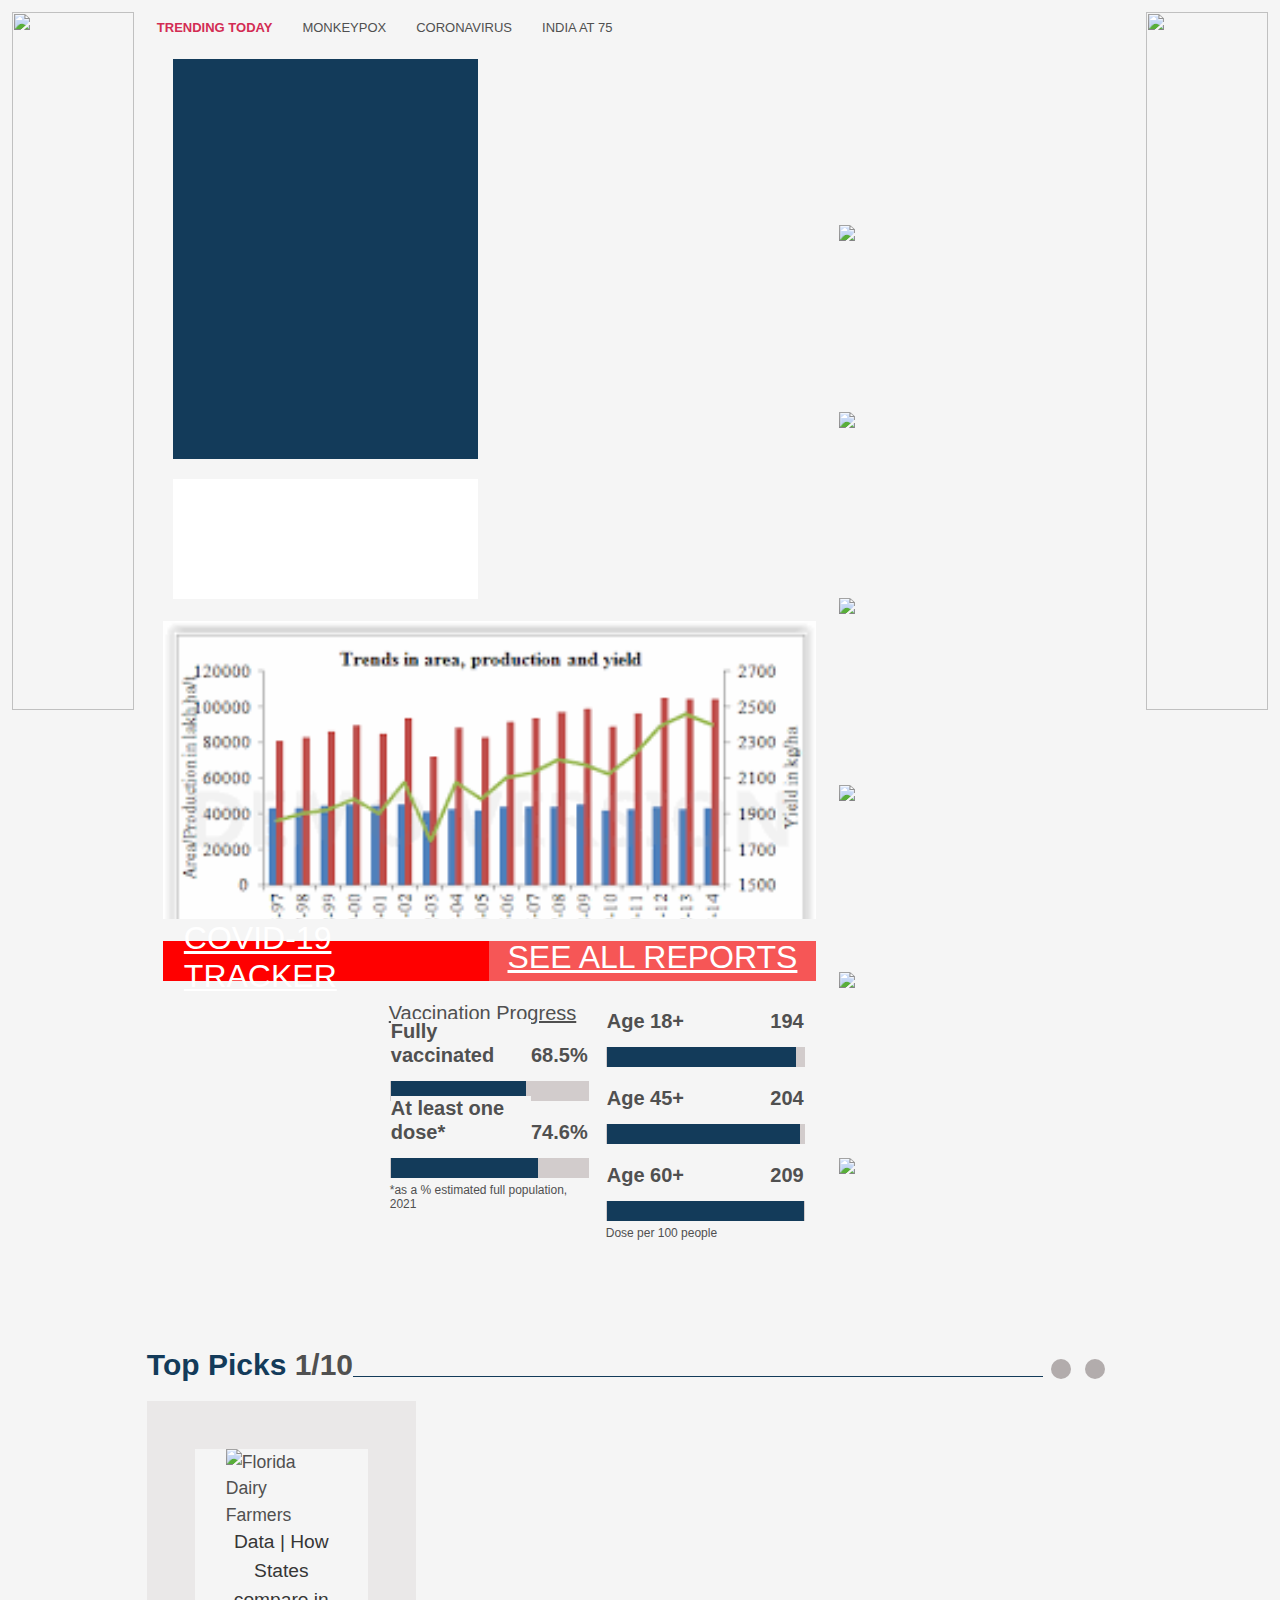
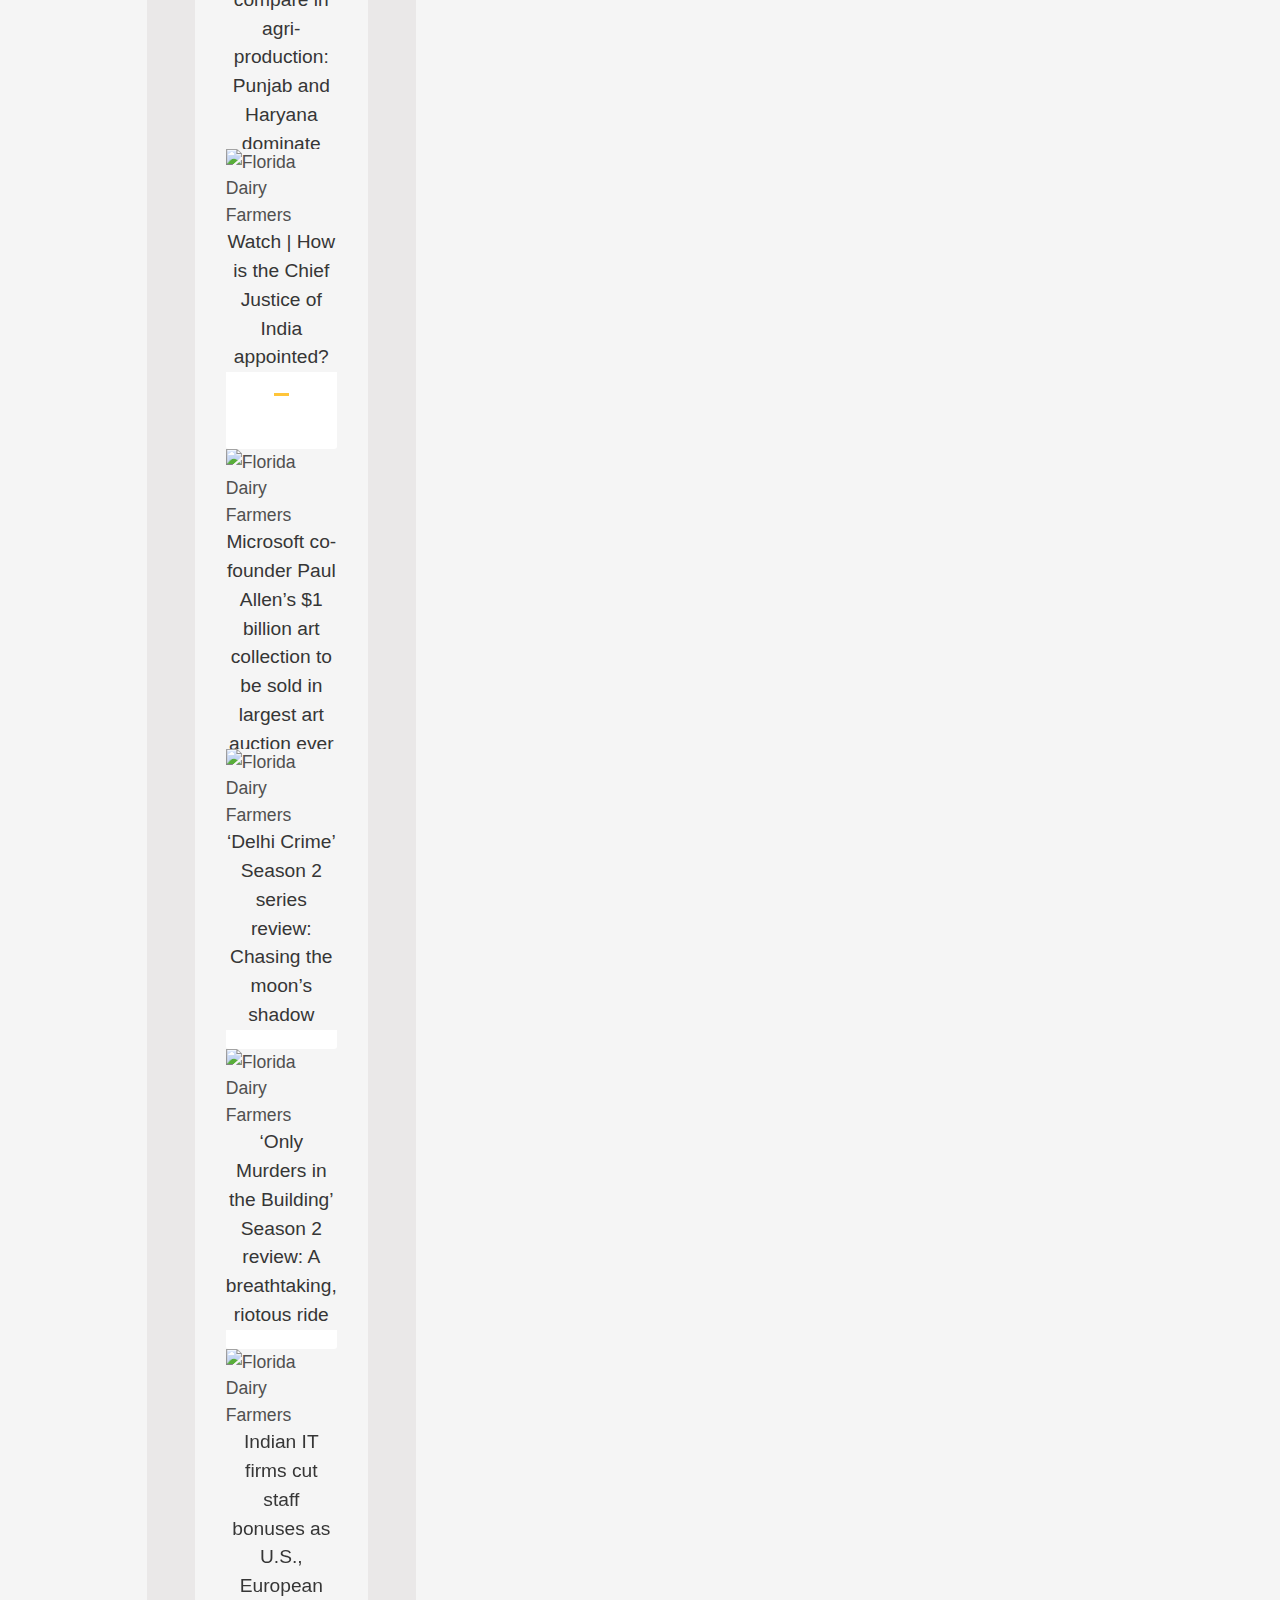
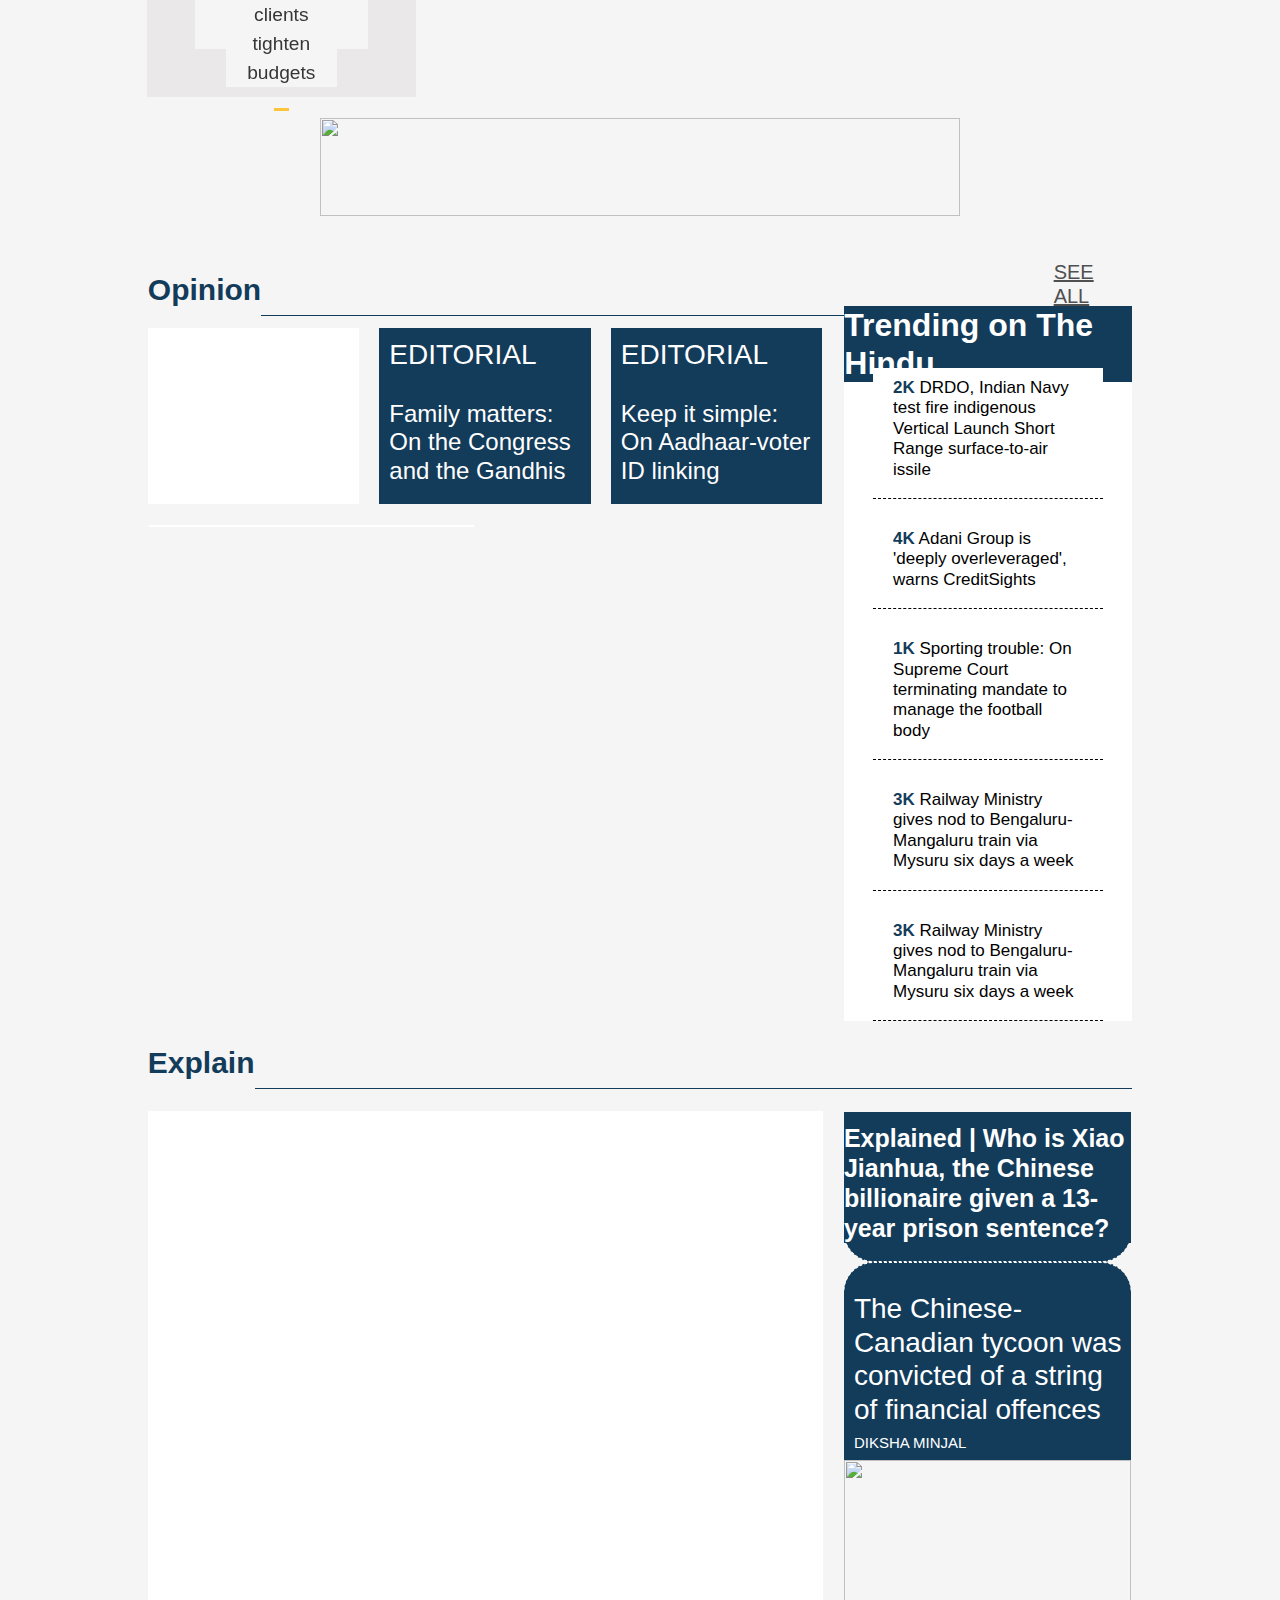
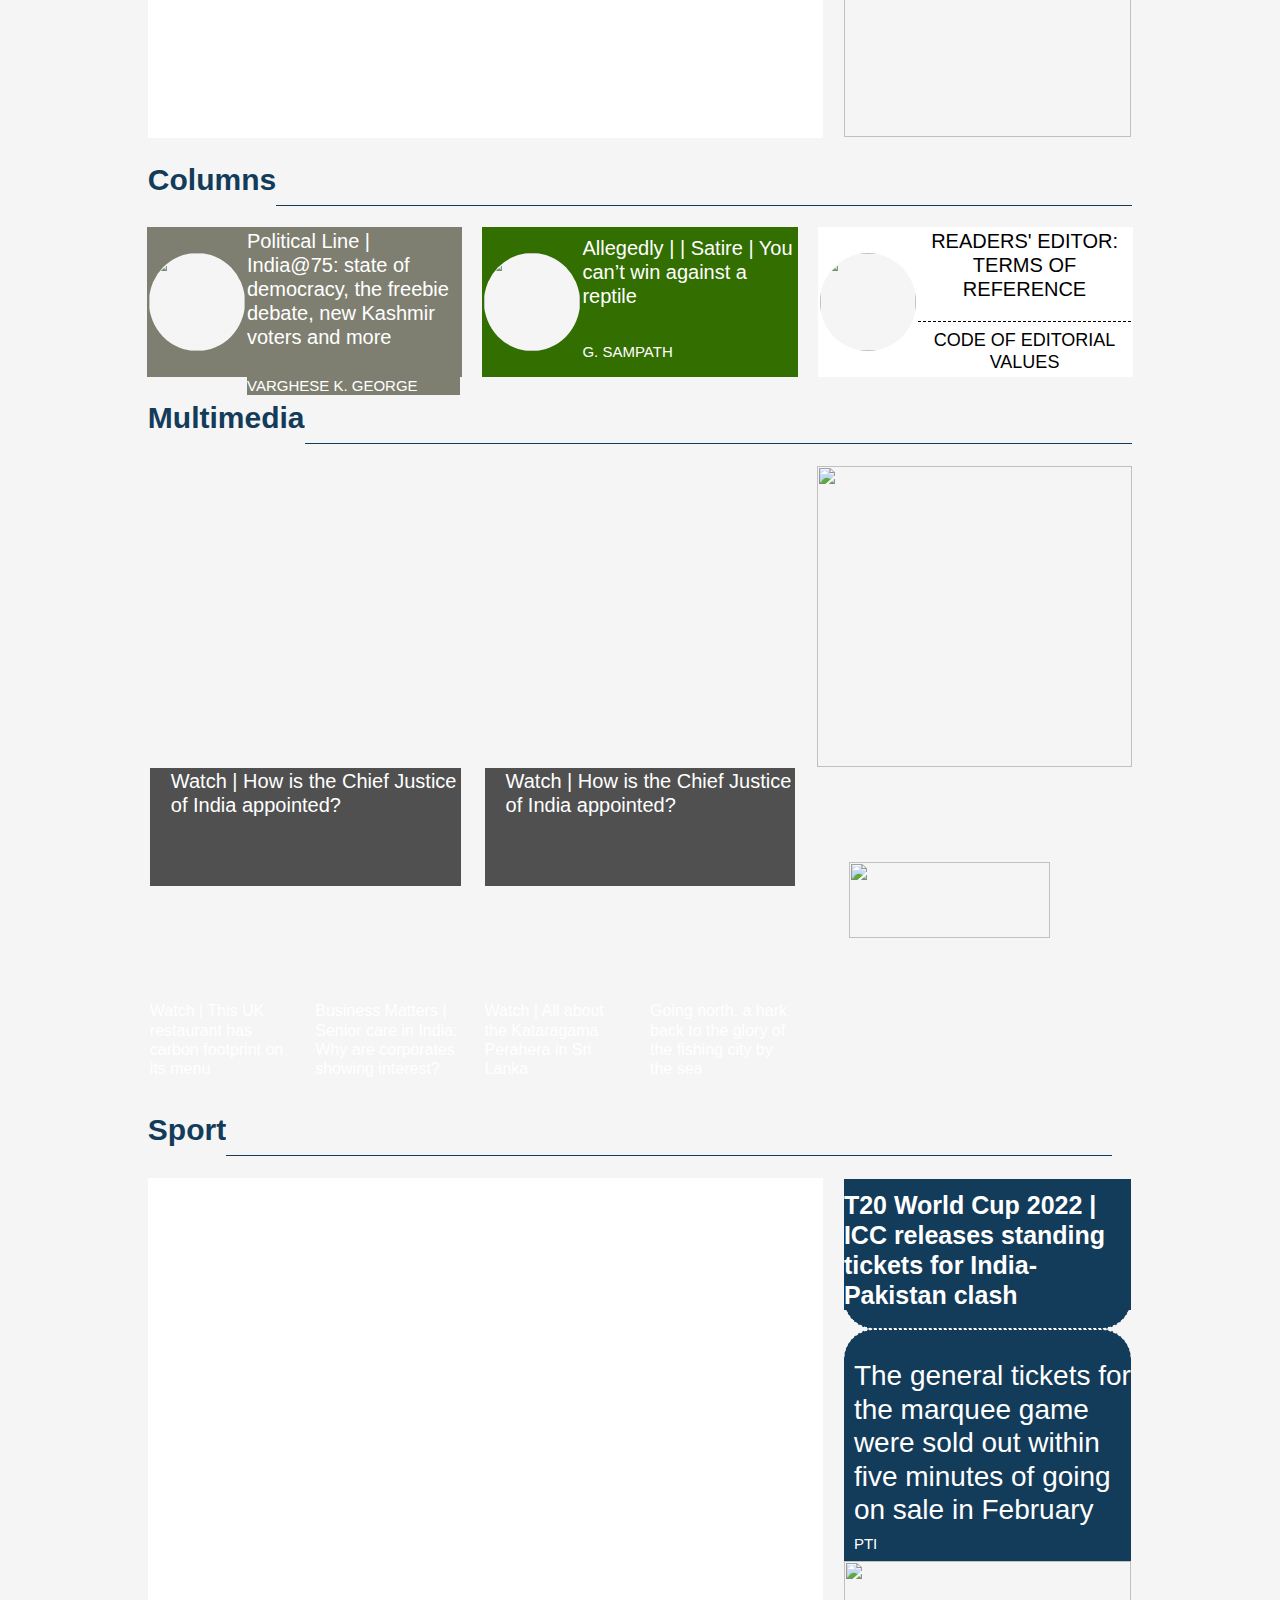
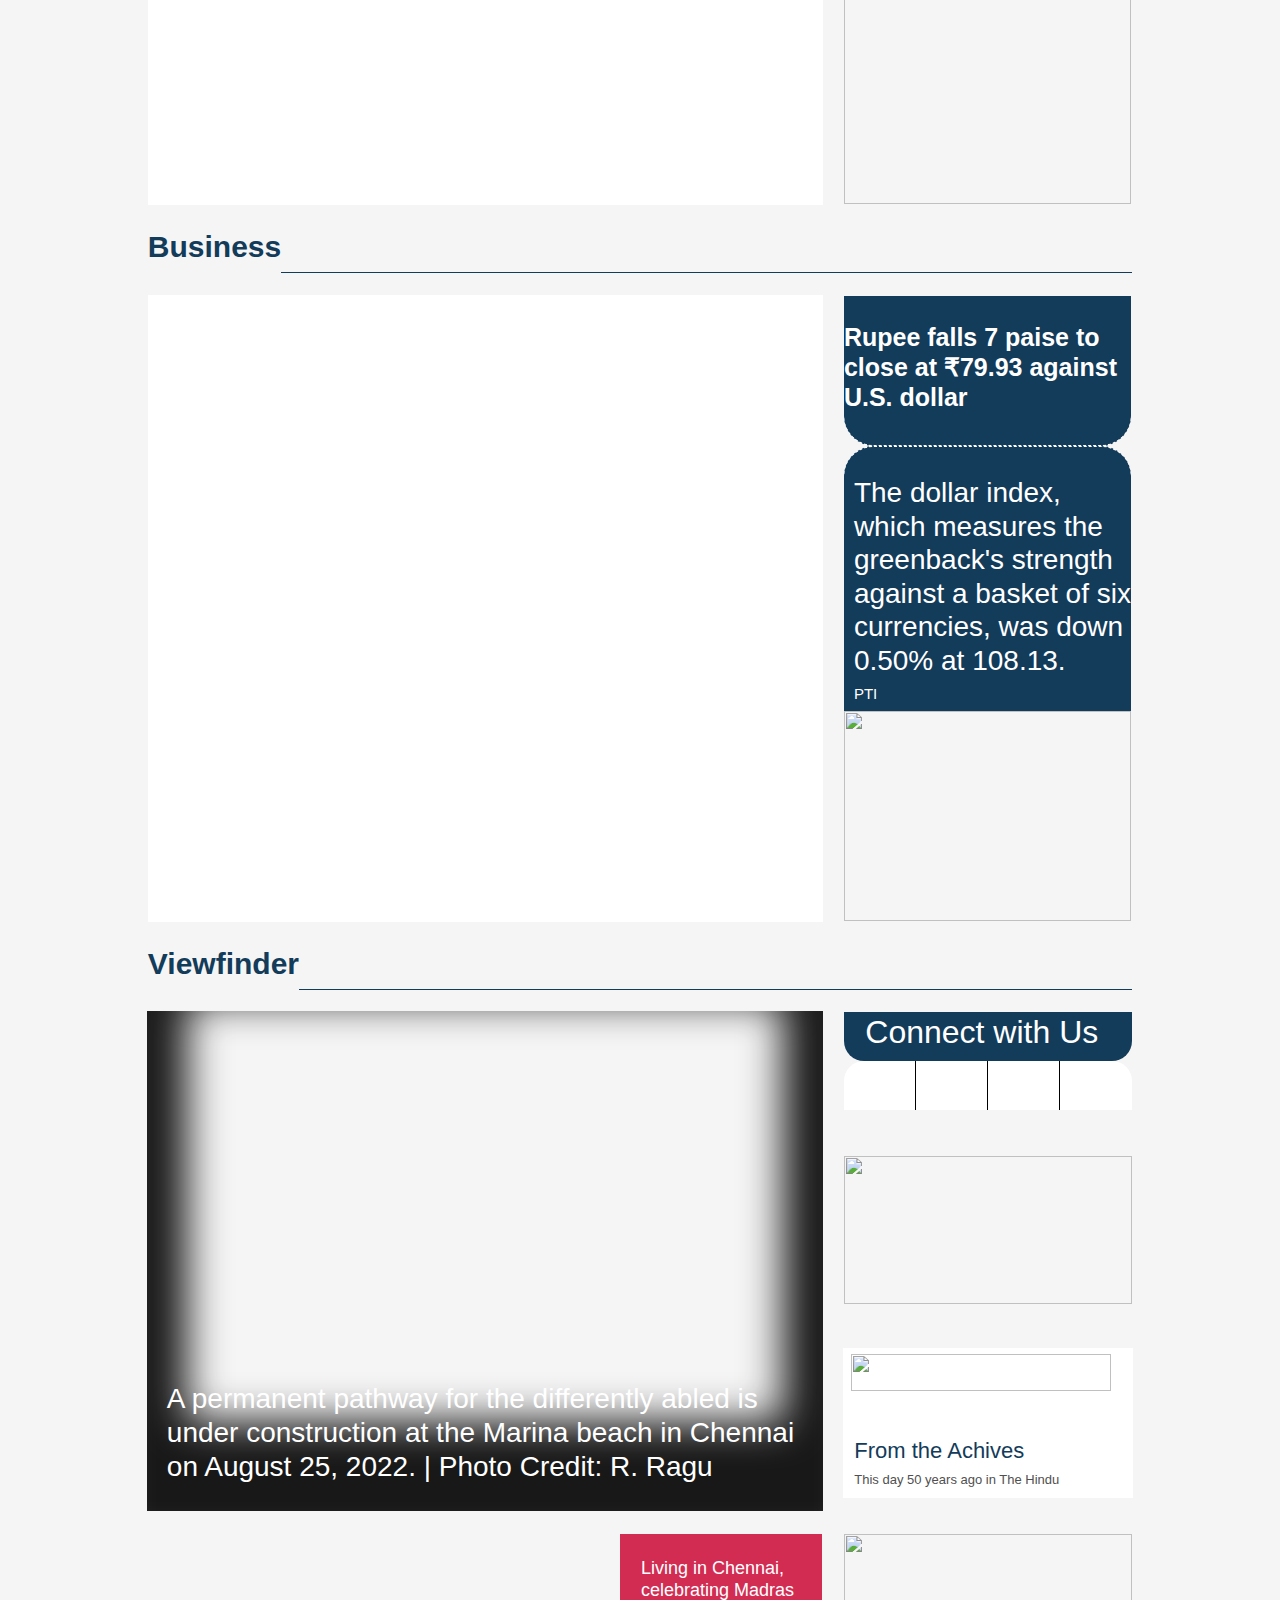
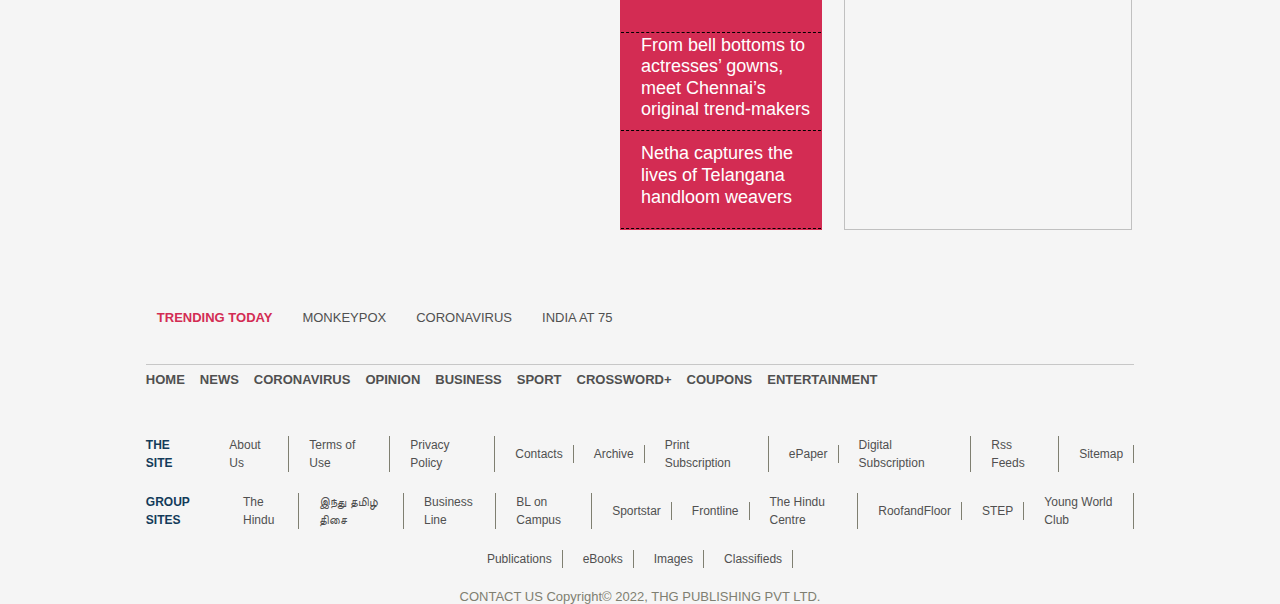
==== commit 0f3bbeaa: "all done of day 5" ====
--- a/index.html
+++ b/index.html
@@ -71,7 +71,15 @@
             chart.draw(data, options);
         };
     </script>
-    >
+    <!-- slider News for top pics -->
+    <link href="https://maxcdn.bootstrapcdn.com/bootstrap/4.0.0-alpha.6/css/bootstrap.min.css" rel="stylesheet">
+    <link href="https://cdnjs.cloudflare.com/ajax/libs/slick-carousel/1.8.1/slick.min.css" rel="stylesheet">
+    <link href="slider-boxes.scss" rel="stylesheet">
+    <script src="https://code.jquery.com/jquery-3.2.1.min.js"></script>
+    <script src="https://maxcdn.bootstrapcdn.com/bootstrap/4.0.0-alpha.6/js/bootstrap.min.js"></script>
+    <script src="https://cdnjs.cloudflare.com/ajax/libs/slick-carousel/1.8.1/slick.min.js"></script>
+    <script src="https://maxcdn.bootstrapcdn.com/font-awesome/4.7.0/css/font-awesome.min.css"></script>
+    <script src="slider-boxes.js"></script>
 
 
 
@@ -120,6 +128,20 @@
 
                     <div id="container_workflow_slider">
                         <!-- SLIDING DATA REMAINS -->
+                        <div id="slidy-container">
+                            <figure id="slidy">
+                                <img src="https://encrypted-tbn0.gstatic.com/images?q=tbn:ANd9GcQOwoDxKpWadcnbtr1k25uhUGcb1cCf-9rAzA&usqp=CAU"
+                                    alt="">
+                                <img src="[data-uri]"
+                                    alt="">
+                                <img src="https://encrypted-tbn0.gstatic.com/images?q=tbn:ANd9GcQPnb2SYKX53MsYCPpA-1IRXCfHOwdVmugizQ&usqp=CAU"
+                                    alt="">
+                                <img src="https://encrypted-tbn0.gstatic.com/images?q=tbn:ANd9GcSOQa4NuUxLtEVgGKGwQvseWBgn2h7OXGPzhA&usqp=CAU"
+                                    alt="">
+                                <img src="https://encrypted-tbn0.gstatic.com/images?q=tbn:ANd9GcQkxmNN6jcBEwzkcAcTYLmYsTcEYvxERFI_gA&usqp=CAU"
+                                    alt="">
+                            </figure>
+                        </div>
                     </div>
                     <div id="container_workflow_mumbai">
                         <!-- appending two more mini news div -->
@@ -140,6 +162,7 @@
                             <div id="barchart_color">
                                 <h2>Vaccination Progress</h2>
                                 <div class="mini_data">
+                                   
                                     <div class="mini_data_topic">
                                         <h2>Fully vaccinated</h2>
                                         <h2>68.5%</h2>
@@ -217,6 +240,69 @@
                 <div id="top_sliding_news">
                     <!-- small box news -->
                     <!-- appending data from api -->
+                    <section class="orange-fade p-5 margin-top-xl pos-r">
+                        <div class="container">
+                            <div class="row">
+                                <div class="col-sm-12">
+                                    <div class="testimonial-carousel">
+                                        <div class="one-slide white">
+                                            <div class="brand"><img alt="Florida Dairy Farmers"
+                                                    src="https://th-i.thgim.com/public/incoming/tk41mv/article65806474.ece/alternates/LANDSCAPE_230/2248_24_8_2022_15_12_57_1_IMG_20220820.JPG"
+                                                    class="mx-auto" /></div>
+                                            <div class="message text-center text-gray">
+                                                Data | How States compare in agri-production: Punjab and Haryana
+                                                dominate</div>
+                                            <div class="separator">&nbsp;</div>
+                                        </div>
+                                        <div class="one-slide white">
+                                            <div class="brand"><img alt="Florida Dairy Farmers"
+                                                    src="https://th-i.thgim.com/public/incoming/h8brkx/article65810612.ece/alternates/LANDSCAPE_230/CJI.jpeg"
+                                                    class="mx-auto" /></div>
+                                            <div class="message text-center text-gray">
+                                                Watch | How is the Chief Justice of India appointed?</div>
+                                            <div class="separator">&nbsp;</div>
+                                        </div>
+                                        <div class="one-slide white">
+                                            <div class="brand"><img alt="Florida Dairy Farmers"
+                                                    src="https://th-i.thgim.com/public/incoming/5b5ryh/article65814562.ece/alternates/LANDSCAPE_320/Microsoft_Paul_Allen_ap.jpg"
+                                                    class="mx-auto" /></div>
+                                            <div class="message text-center text-gray">
+                                                Microsoft co-founder Paul Allen’s $1 billion art collection to be sold
+                                                in largest art auction ever</div>
+                                            <div class="separator">&nbsp;</div>
+                                        </div>
+                                        <div class="one-slide white">
+                                            <div class="brand"><img alt="Florida Dairy Farmers"
+                                                    src="https://th-i.thgim.com/public/entertainment/movies/oxyzqd/article65813827.ece/alternates/FREE_1200/DelhiCrimeS2_Netflix_DSCF0344_06415%20%281%29.jpg"
+                                                    class="mx-auto" /></div>
+                                            <div class="message text-center text-gray">
+                                                ‘Delhi Crime’ Season 2 series review: Chasing the moon’s shadow </div>
+                                            <div class="separator">&nbsp;</div>
+                                        </div>
+                                        <div class="one-slide white">
+                                            <div class="brand"><img alt="Florida Dairy Farmers"
+                                                    src="https://th-i.thgim.com/public/entertainment/movies/9d5dzw/article65813636.ece/alternates/LANDSCAPE_320/only%20murders.JPG"
+                                                    class="mx-auto" /></div>
+                                            <div class="message text-center text-gray">
+                                                ‘Only Murders in the Building’ Season 2 review: A breathtaking, riotous
+                                                ride</div>
+                                            <div class="separator">&nbsp;</div>
+                                        </div>
+                                        <div class="one-slide white">
+                                            <div class="brand"><img alt="Florida Dairy Farmers"
+                                                    src="https://th-i.thgim.com/public/incoming/vh4v62/article65813409.ece/alternates/LANDSCAPE_320/India_Infosys.JPEG-0f699.jpg"
+                                                    class="mx-auto" /></div>
+                                            <div class="message text-center text-gray">
+                                                Indian IT firms cut staff bonuses as U.S., European clients tighten
+                                                budgets</div>
+                                            <div class="separator">&nbsp;</div>
+                                        </div>
+
+                                    </div>
+                                </div>
+                            </div>
+                        </div>
+                    </section>
                 </div>
                 <div id="top_add">
                     <img src="https://s0.2mdn.net/simgad/5356890396862228147" alt="">
@@ -260,8 +346,7 @@
                                 <div id="left_buttom">
                                     <!-- cartoon -->
                                     <h2>CARTOON</h2>
-                                    <img src="https://th-i.thgim.com/public/latest-news/a4y63z/article65807311.ece/alternates/LANDSCAPE_560/OnTheDraw-Aug252022.jpg"
-                                        alt="">
+                                    <!-- append -->
                                 </div>
                             </div>
                             <div id="buttom_right">
@@ -275,6 +360,7 @@
                             <h2>Trending on The Hindu</h2>
                         </div>
                         <div id="right_content">
+
                             <div class="hedline">
                                 <h2 class="hedline_h2"><i class="fa-regular fa-eye"></i>
                                     <span class="hedline_span">2K</span>
@@ -342,8 +428,9 @@
                         <div id="explain_right_content">
                             <h3>The Chinese-Canadian tycoon was convicted of a string of financial offences </h3>
                             <h3>DIKSHA MINJAL</h3>
-                            <div id="content_img_div">
-                                <img src="https://th-i.thgim.com/public/incoming/e7irak/article65797495.ece/alternates/LANDSCAPE_300/IMG_iStock-1205555607.jp_2_1_G19H7275.jpg" alt="">
+                            <div class="content_img_div">
+                                <img src="https://th-i.thgim.com/public/incoming/e7irak/article65797495.ece/alternates/LANDSCAPE_300/IMG_iStock-1205555607.jp_2_1_G19H7275.jpg"
+                                    alt="">
                             </div>
                         </div>
 
@@ -367,20 +454,23 @@
                 <div id="colmuns_content">
                     <div class="column_div">
                         <div class="column_image">
-                            <img src="https://th-i.thgim.com/public/todays-paper/tp-in-school/article19460475.ece/alternates/SQUARE_80/ALL1FrontPgAG6D25N3QU12jpgjpg" alt="">
+                            <img src="https://th-i.thgim.com/public/todays-paper/tp-in-school/article19460475.ece/alternates/SQUARE_80/ALL1FrontPgAG6D25N3QU12jpgjpg"
+                                alt="">
                         </div>
                         <div class="column_text">
-                            <h3>Political Line | India@75: state of democracy, the freebie debate, new Kashmir voters and more</h3>
+                            <h3>Political Line | India@75: state of democracy, the freebie debate, new Kashmir voters
+                                and more</h3>
                             <h4>VARGHESE K. GEORGE</h4>
                         </div>
                     </div>
                     <div class="column_div">
                         <div class="column_image">
-                            <img src="https://th-i.thgim.com/public/incoming/9q7rkh/article65757397.ece/alternates/SQUARE_80/lizards22.jpg" alt="">
+                            <img src="https://th-i.thgim.com/public/incoming/9q7rkh/article65757397.ece/alternates/SQUARE_80/lizards22.jpg"
+                                alt="">
                         </div>
                         <div class="column_text">
                             <h3>Allegedly | | Satire | You can’t win against a reptile
-                               </h3>
+                            </h3>
                             <h4> G. SAMPATH</h4>
                         </div>
                     </div>
@@ -398,10 +488,284 @@
 
             </div>
 
-
-
-
-           
+            <!-- multimedia -->
+            <div id="multimedia">
+                <div id="multimedia_head">
+                    <h1>Multimedia</h1>
+                    <div id="multimedia_boder_only"></div>
+                </div>
+
+                <!-- multimedia content starts -->
+
+                <div id="multimedia_content">
+                    <div class="multi_1">
+                        <div class="top_1">
+                            <div id="top1_1">
+                                <!-- background image -->
+                            </div>
+                            <div id="top1_text_1">
+                                <h2>Watch | How is the Chief Justice of India appointed?</h2>
+                            </div>
+                        </div>
+                        <div class="bottom_1">
+                            <div class="bottom_left" id="b_1">
+                                <h3>Watch | This UK restaurant has carbon footprint on its menu</h3>
+                            </div>
+                            <div class="bottom_right" id="b_2">
+                                <h3>Business Matters | Senior care in India: Why are corporates showing interest?</h3>
+                            </div>
+                        </div>
+                    </div>
+                    <div class="multi_1">
+                        <div class="top_1">
+                            <div id="top1_2">
+                                <!-- background image -->
+                            </div>
+                            <div id="top1_text_2">
+                                <h2>Watch | How is the Chief Justice of India appointed?</h2>
+                            </div>
+                        </div>
+                        <div class="bottom_1">
+                            <div class="bottom_left" id="b_3">
+                                <h3>Watch | All about the Kataragama Perahera in Sri Lanka</h3>
+                            </div>
+                            <div class="bottom_right" id="b_4">
+                                <h3>Going north, a hark back to the glory of the fishing city by the sea</h3>
+                            </div>
+                        </div>
+                    </div>
+                    <div class="multi_2">
+                        <div> <img src="https://tpc.googlesyndication.com/simgad/13674393460822833116" alt=""></div>
+                        <div> <img
+                                src="https://www.thehindu.com/education/wzabal/article17481996.ece/alternates/FREE_300/know-your-english-promo"
+                                alt=""></div>
+                    </div>
+                </div>
+            </div>
+
+
+            <!-- sport -->
+
+            <div id="sport">
+                <div id="sport_head">
+                    <h1>Sport</h1>
+                    <div id="sport_boder_only"></div>
+                </div>
+
+                <!-- main contaxt starts -->
+
+                <div id="sport_content">
+                    <div id="sport_left">
+                        <div id="sport_left_left">
+                            <!-- append -->
+                        </div>
+                        <div id="sport_left_right">
+                            <!-- append small data -->
+                        </div>
+                    </div>
+                    <div id="sport_right">
+
+                        <div id="sport_right_heading">
+                            <h2>T20 World Cup 2022 | ICC releases standing tickets for India-Pakistan clash</h2>
+                        </div>
+
+                        <div id="sport_right_content">
+                            <h3>The general tickets for the marquee game were sold out within five minutes of going on
+                                sale in February</h3>
+                            <h3>PTI</h3>
+                            <div class="content_img_div">
+                                <img src="https://th-i.thgim.com/public/incoming/jm0so1/article65808850.ece/alternates/LANDSCAPE_300/000_32GY3KT.jpg"
+                                    alt="">
+                            </div>
+                        </div>
+
+                    </div>
+                </div>
+
+            </div>
+
+
+            <!-- business -->
+
+            <div id="business">
+                <div id="business_head">
+                    <h1>Business</h1>
+                    <div id="business_boder_only"></div>
+                </div>
+
+                <!-- main contaxt starts -->
+
+                <div id="business_content">
+                    <div id="business_left">
+                        <div id="business_left_left">
+                            <!-- append -->
+                        </div>
+                        <div id="business_left_right">
+                            <!-- append small data -->
+                        </div>
+                    </div>
+                    <div id="business_right">
+
+                        <div id="business_right_heading">
+                            <h2>Rupee falls 7 paise to close at ₹79.93 against U.S. dollar</h2>
+                        </div>
+
+                        <div id="business_right_content">
+                            <h3>The dollar index, which measures the greenback's strength against a basket of six
+                                currencies, was down 0.50% at 108.13.</h3>
+                            <h3>PTI</h3>
+                            <div class="content_img_div">
+                                <img src="https://th-i.thgim.com/public/incoming/s2lt7g/article65800457.ece/alternates/LANDSCAPE_300/IMG_IMG_2021-12-29T10222_2_1_02A0SQFK.jpg"
+                                    alt="">
+                            </div>
+                        </div>
+
+                    </div>
+                </div>
+
+            </div>
+
+
+            <!-- Viewfinder -->
+
+            <div id="Viewfinder">
+                <div id="Viewfinder_head">
+                    <h1>Viewfinder</h1>
+                    <div id="Viewfinder_boder_only"></div>
+                </div>
+
+                <!-- content starts here -->
+
+                <div id="view_content">
+
+                    <div id="view_content_left">
+                        <!-- background image and h3 tag -->
+                        <h3>A permanent pathway for the differently abled is under construction at the Marina beach in
+                            Chennai on August 25, 2022. | Photo Credit: R. Ragu</h3>
+                    </div>
+                    <div id="view_content_right">
+                        <!--  addvertisement -->
+                        <div id="contact">
+                            <div>
+                                <h2>Connect with Us</h2>
+                            </div>
+                            <div>
+                                <i class="fa-brands fa-facebook-f"></i>
+                                <i class="fa-brands fa-square-twitter"></i>
+                                <i class="fa-brands fa-square-instagram"></i>
+                                <i class="fa-brands fa-youtube"></i>
+
+                            </div>
+
+                        </div>
+                        <div>
+                            <img src="https://www.thehindu.com/theme/images/th-online/puzzle.jpeg" alt="">
+                        </div>
+                        <div>
+                            <img src="https://www.thehindu.com/theme/images/th-online/archive.jpg" alt="">
+                            <h1>From the Achives</h1>
+                            <h2>This day 50 years ago in The Hindu</h2>
+                        </div>
+                    </div>
+                </div>
+            </div>
+
+
+            <div id="photo_slide">
+                <div id="slide_left">
+                    <div id="photo_choose"></div>
+
+                    <div id="text_choose">
+                        <div>
+                            <h2>Living in Chennai, celebrating Madras </h2>
+                        </div>
+                        <div>
+                            <h2>From bell bottoms to actresses’ gowns, meet Chennai’s original trend-makers</h2>
+                        </div>
+                        <div>
+                            <h2>Netha captures the lives of Telangana handloom weavers</h2>
+                        </div>
+                    </div>
+                </div>
+                <div id="slide_right">
+                    <img src="https://secure-ds.serving-sys.com/resources/PROD/asset/144375/IMAGE/20220817/Rohit-Scheme__300x250_30_73070565054778339.jpg"
+                        alt="">
+                </div>
+            </div>
+
+            <div id="miniNav">
+                <ul>
+                    <li>TRENDING TODAY</li>
+                    <li>MONKEYPOX</li>
+                    <li>CORONAVIRUS</li>
+                    <li>INDIA AT 75</li>
+                </ul>
+            </div>
+
+            <div id="again_slide">
+
+                <!-- append all samll news -->
+            </div>
+
+            <div id="footer">
+                <div id="first" class="footer">
+                    <ul>
+                        <li>HOME</li>
+                        <li>NEWS</li>
+                        <li>CORONAVIRUS</li>
+                        <li>OPINION</li>
+                        <li>BUSINESS</li>
+                        <li>SPORT</li>
+                        <li>CROSSWORD+</li>
+                        <li>COUPONS</li>
+                        <li>ENTERTAINMENT</li>
+                    </ul>
+                </div>
+                <div id="second" class="footer">
+                    <ul>
+                        <li>THE SITE </li>
+                        <li>About Us</li>
+                        <li>Terms of Use</li>
+                        <li>Privacy Policy</li>
+                        <li>Contacts</li>
+                        <li> Archive</li>
+                        <li>Print Subscription</li>
+                        <li>ePaper</li>
+                        <li>Digital Subscription</li>
+                        <li>Rss Feeds</li>
+                        <li>Sitemap</li>
+                    </ul>
+                </div>
+                <div id="third" class="footer">
+                    <ul>
+                        <li>GROUP SITES</li>
+                        <li> The Hindu</li>
+                        <li> இந்து தமிழ் திசை</li>
+                        <li> Business Line</li>
+                        <li> BL on Campus</li>
+                        <li>Sportstar</li>
+                        <li>Frontline</li>
+                        <li>The Hindu Centre </li>
+                        <li>RoofandFloor</li>
+                        <li>STEP</li>
+                        <li>Young World Club</li>
+                    </ul>
+                </div>
+                <div id="forth" class="footer">
+                    <ul>
+                        <li>Publications</li>
+                        <li>eBooks</li>
+                        <li>Images</li>
+                        <li>Classifieds</li>
+                    </ul>
+                </div>
+                <h4><span>CONTACT US</span> Copyright© 2022, THG PUBLISHING PVT LTD.</h4>
+            </div>
+
+
+
+
+
 
 
             <!-- container DIV ends here-->
--- a/style/index.css
+++ b/style/index.css
@@ -68,6 +68,10 @@
     font-size: small;
     margin-top: 5PX;
 } 
+#container_mini_Nav>ul>li:first-child{
+    color: #D32C53;
+    font-weight: 900;
+}
 
 
 
@@ -204,11 +208,14 @@
 #part_1_left_breaking_mini>div:last-child>div>h2:first-child{
     color: red;
     cursor: pointer;
+    font-size: 20px;
     border-bottom: 1px solid transparent;
 }
 
 #part_1_left_breaking_mini>div:last-child>div>h2:last-child{
     color: #133B5A;
+    font-size: 20px;
+    background-color: transparent;
     cursor: pointer; 
     border-bottom: 1px solid transparent; 
 }
@@ -288,9 +295,17 @@
     margin-top: 20px;
     width: 100%;
     height: 300px;
-    border: 1px solid black;
-}
-
+    border: 1px solid transparent;
+}
+#slidy-container { 
+    width: 100%; overflow: hidden; margin: 0 auto;
+    height: 100%;
+  }
+
+  #slidy-container>img{
+    width: 100%;
+    height: 100%;
+  }
 
 /* #container_workflow_slider */
 
@@ -353,19 +368,22 @@
 .divText_opinion{
     display: flex;
     gap: 20px;
-    font-size: 10px;
+    
     justify-content: left;
     font-family:'Franklin Gothic Medium', 'Arial Narrow', Arial, sans-serif ;
 }
 .opinion{
     color: red;
     cursor: pointer;
+    font-size: 20px;
     border-bottom: 1px solid transparent;
 }
 
 .opinion{
+    background-color: transparent;
     color: #133B5A;
     cursor: pointer; 
+    font-size: 20px;
     border-bottom: 1px solid transparent; 
 }
 
@@ -380,7 +398,7 @@
 #coronavirus{
     margin-top: 20px;
     width: 100%;
-    height: 300px;
+    height: 400px;
     border: 1px solid transparent;
 }
 #coronavirus_heading{
@@ -406,7 +424,7 @@
 }
 
 #coronavirus_heading>div:first-child>h2{
-    background-color: red;
+    background-color: transparent;
     color: white;
     margin-left: 20px;
     text-decoration-line: underline;
@@ -414,7 +432,7 @@
 }
 
 #coronavirus_heading>div:last-child>h2{
-    background-color: rgb(246, 86, 86);
+    background-color: transparent;
     color: white;
     font-weight: 200;
     text-decoration-line: underline;
@@ -442,6 +460,12 @@
     flex-direction: column;
     border: 1px solid transparent;
 }
+.mini_data h2{
+    font-size: 20px;
+    margin-top: 5px;
+    font-weight: 800;
+}
+
 .mini_data h4{
     font-size: 12px;
     margin-top: 5px;
@@ -552,6 +576,103 @@
 
 /* top_sliding_news */
 
+        /* Scss Document */
+        .orange-fade {
+            width: 100%;
+            margin: auto;
+            background: #eae8e8;
+            background: linear-gradient(135deg, #eae8e8 0, #eae8e8 100%); 
+        }
+
+        .pos-r {
+            position: relative !important;
+        }
+
+        .white {
+            background: #fff;
+        }
+
+        .text-white {
+            color: #fff !important;
+        }
+
+        .text-gray {
+            color: #363636;
+        }
+
+        .testimonial {
+            display: flex;
+            flex-direction: column;
+            justify-content: center;
+            align-items: center;
+        }
+
+        .separator {
+            width: 14%;
+            height: 3px;
+            margin: 1.2em auto 1em;
+            background: #ffc53a;
+        }
+
+        .one-slide {
+            border-radius: 3px;
+            margin-left: 1rem;
+            margin-right: 1rem;
+            font-size: 1.1rem;
+            height: 300px;
+        }
+
+        .one-slide img {
+            width: 100%;
+        }
+
+        .carousel-controls .control {
+            position: absolute;
+            cursor: pointer;
+            top: 56.4%;
+            -webkit-transform: translateY(-50%);
+            -moz-transform: translateY(-50%);
+            -ms-transform: translateY(-50%);
+            -o-transform: translateY(-50%);
+            transform: translateY(-50%);
+
+        }
+
+        .prev {
+            left: -1.875rem;
+        }
+
+        .next {
+            right: -1.875rem;
+        }
+
+        .testimonial-carousel,
+        .slick-initialized {
+            display: block;
+        }
+
+        .message {
+            width: 100%;
+            font-size: 1.2rem;
+        }
+
+        .brand {
+            width: 100%;
+        }
+        /* .mx-auto{
+            width: 100%;
+            height: 100%;
+        } */
+         @media (max-width: 575px) {
+            .one-slide {
+                height: 200px;
+            }
+
+            img {
+                width: 40%;
+            }
+        }  
+    
 #top_sliding_news{
     margin-top: 10px;
     display: grid;
@@ -591,7 +712,7 @@
 .top_sliding_news_opinion:hover,
 .top_sliding_news_h5{
     text-decoration-line: underline;
-}
+} 
 
 /* top_add */
 
@@ -957,11 +1078,11 @@
     border-radius: 30px 30px 0px 0px;
     border-top: 1px dashed white;
 }
-#content_img_div{
+.content_img_div{
     width: 100%;
     height: 60%;
 }
-#content_img_div>img{
+.content_img_div>img{
     width: 100%;
     height: 100%;
 }
@@ -1062,7 +1183,14 @@
 }
 .column_text>h3,
 .column_text>h4{
-    color: white;
+    background-color: transparent;
+    color: white;
+}
+.column_text>h3{
+    font-size: 20px;
+}
+.column_text>h4{
+    font-size: 15px;
 }
 
 #colmuns_content>div:nth-child(3) h3,
@@ -1080,3 +1208,904 @@
     margin-top: -20px;
     font-size: large;
 }
+
+
+/* multimedia */
+
+
+#multimedia{
+    margin-top: 20px;
+    width: 100%;
+    /* height: 300px; */
+    border: 1px solid transparent;
+}
+
+#multimedia_head{
+    display: flex;
+    align-items: flex-end;
+    border: 1px solid transparent;
+}
+#multimedia_head>h1{
+    font-size: 30px;
+    color: #133B5A;
+    font-weight: bolder;
+}
+#multimedia_boder_only{
+    width: 90%;
+    height: 30px;
+    border-bottom: 1px solid #133B5A;
+}
+
+#multimedia_content{
+    margin-top: 20px;
+    width: 100%;
+    /* height: 700px; */
+    border: 1px solid transparent;
+    display: grid;
+    grid-template-columns: repeat(3,1fr);
+    gap: 20px;
+}
+
+.multi_1{
+    border: 1px solid transparent;
+    display: flex;
+    flex-direction: column;
+    justify-content: space-between;
+    /* gap: 20px; */
+}
+.top_1{
+    width: 100%;
+    height: 48%;
+    border: 1px solid transparent;
+    /* background-color: #505050; */
+    
+}
+#top1_1{
+    background-image: url("https://th-i.thgim.com/public/incoming/h8brkx/article65810612.ece/alternates/LANDSCAPE_320/CJI.jpeg");
+    background-repeat: no-repeat;
+    background-size:cover;
+    border: 1px solid transparent;
+    height: 300px;
+}
+#top1_2{
+    background-image: url("https://th-i.thgim.com/public/incoming/t8paf9/article65804793.ece/alternates/LANDSCAPE_320/kabbadi%20hongkong.jpg");
+    background-repeat: no-repeat;
+    background-size:cover;
+    border: 1px solid transparent;
+    height: 300px;
+}
+.bottom_1{
+    margin-top: 60px;
+    width: 100%;
+    height: 200px;
+    border: 1px solid transparent;
+    display: grid;
+    grid-template-columns: repeat(2,1fr);
+    gap: 20px;
+}
+
+#top1_text_1,
+#top1_text_2{
+    height: 40%;
+    border: 1px solid transparent;
+    background-color: #505050;
+    display: flex;
+    justify-content: center;
+    align-items: flex-start;
+
+}
+#top1_text_1 h2,
+#top1_text_2 h2{
+    font-size: 20px;
+    padding-left: 20px;
+    background-color: #505050;
+    color: white;
+}
+#top1_text_1 h2:hover,
+#top1_text_2 h2:hover{
+    text-decoration-line:underline ;
+}
+
+
+/* bottom */
+
+#b_1
+{
+    background-image: url("https://th-i.thgim.com/public/incoming/vvnkuu/article65810120.ece/alternates/SQUARE_155/carbon.jpeg");
+    background-size: cover;
+    background-repeat: no-repeat;
+}
+#b_2{
+    background-image: url("https://th-i.thgim.com/public/videos/nlhdvq/article65806804.ece/alternates/SQUARE_155/BM%20senior%20care%20thumbs.jpg");
+    background-size: cover;
+    background-repeat: no-repeat;
+}
+#b_3{
+    background-image: url("https://th-i.thgim.com/public/incoming/7q5hda/article65801829.ece/alternates/SQUARE_155/kataragama1.jpg");
+    background-size: cover;
+    background-repeat: no-repeat;
+}
+#b_4
+{
+    background-image: url("https://th-i.thgim.com/public/incoming/seshax/article65798655.ece/alternates/SQUARE_155/NORTH%20MADRAS%20HERITAGE%20WALK_06.jpg");
+    background-size: cover;
+    background-repeat: no-repeat;
+}
+.bottom_1 h3{
+    color: white;
+    font-size: medium;
+    background-color: transparent;
+}
+
+
+#b_1,
+#b_2,
+#b_3,
+#b_4{
+    display: flex;
+    align-items:flex-end;
+}
+#b_1:hover,
+#b_2:hover,
+#b_3:hover,
+#b_4:hover{
+    text-decoration-line: underline;
+}
+
+/* multi_2 */
+
+.multi_2{
+    display: grid;
+    grid-template-columns: repeat(1,1fr);
+    grid-template-rows: repeat(2,1fr);
+    gap: 20px;
+}
+.multi_2 div img{
+    width: 100%;
+    height: 100%;
+}
+.multi_2>div:last-child{
+    display: flex;
+    justify-content: center;
+    align-items: flex-start;
+}
+
+.multi_2>div:last-child>img{
+    width: 80%;
+    height: 50%;
+    display: block;
+    margin: auto;
+}
+
+
+/* sport */
+#sport{
+    margin-top: 20px;
+    width: 100%;
+    border: 1px solid transparent;
+}
+
+#sport_head{
+    display: flex;
+    align-items: flex-end;
+    border: 1px solid transparent;
+}
+#sport_head>h1{
+    font-size: 30px;
+    color: #133B5A;
+    font-weight: bolder;
+}
+#sport_boder_only{
+    width: 90%;
+    height: 30px;
+    border-bottom: 1px solid #133B5A;
+}
+
+/* sport_content */
+
+#sport_content{
+    width: 100%;
+    border: 1px solid transparent;
+    display: flex;
+    justify-content: space-between;
+    gap: 20px;
+    margin-top: 20px;
+    
+}
+
+#sport_left{
+    width: 70%;
+    border: 1px solid transparent;
+    display: flex;
+    gap: 20px;
+    background-color: white;
+   
+}
+
+#sport_right{
+    width: 30%;
+    border: 1px solid transparent;
+}
+
+
+#sport_left_left{
+    padding-left: 10px;
+    width: 50%;
+    border: 1px solid transparent;
+    background-color: white;
+    display: flex;
+    flex-direction: column;
+    justify-content: space-around;
+    
+}
+#sport_left_right{
+    padding-right: 10px;
+    width: 50%;
+    display: flex;
+    flex-direction: column;
+    justify-content: space-evenly;
+    align-items: center;
+    gap: 20px;
+    background-color: white;
+  
+}
+#sport_left_right>div{
+    width: 100%;
+    margin: auto;
+    border-bottom: 1px dashed black;
+   
+}
+#sport_left_left>div{
+    width: 100%;
+    height: 50%;
+}
+
+
+#sport_left_left>div>img{
+    width: 100%;
+    height: 100%;
+}
+#sport_left_left>h1{
+    font-size: 30px;
+    text-align: left;
+    padding-left: 10px;
+    font-weight: 200;
+    color: black;
+    background-color: white;
+}
+#sport_left_left>h1:hover,
+#sport_left_left>h3:hover{
+    text-decoration-line: underline;
+}
+#sport_left_left>h3{
+    margin-top: 15px;
+   font-weight: 600;
+   padding-left: 10px;
+   text-align: left;
+   background-color: white;
+}
+#sport_left_left>h5{
+    margin-top: 15px;
+   font-weight: 600;
+   padding-left: 10px;
+   text-align: left;
+   background-color: white;
+}
+#sport_left_right>div{
+    display: flex;
+    justify-content: center;
+    gap: 20px;
+    padding-bottom: 20px;
+    box-shadow: none;
+}
+#sport_left_right div>div:first-child{
+    width: 30%;
+    display: flex;
+    justify-content: center;
+    align-items: center;
+}
+#sport_left_right div>div:last-child{
+    width: 30%;
+    display: flex;
+    justify-content: center;
+    align-items: center;
+}
+#sport_left_right img{
+    width: 100%;
+    height: 100%;
+    display: block;
+    margin: auto;
+}
+
+
+/*sport_right  */
+#sport_right_heading{
+    width: 100%;
+    height: 150px;
+     background-color: #133B5A;
+    display: flex;
+    align-items: center;
+    justify-content: center;
+    text-align: left;
+    border-radius: 0px 0px 30px 30px;
+    border-bottom: 1px dashed white;
+}
+
+#sport_right_heading>h2{
+    font-size: 25px;
+    background-color: #133B5A;
+    color: white;
+    font-weight: 600;
+}
+
+#sport_right_content{
+    width: 100%;
+    height: 475px;
+     background-color: #133B5A;
+    display: flex;
+    flex-direction: column;
+    justify-content:space-between;
+    text-align: left;
+    border-radius: 30px 30px 0px 0px;
+    border-top: 1px dashed white;
+}
+
+#sport_right_content>h3:first-child{
+    margin-top: 10%;
+    padding-left: 10px;
+    background-color: #133B5A;
+    color: white;
+    font-weight: 200;
+    
+}
+#sport_right_content>h3:nth-child(2){
+    padding-left: 10px;
+    background-color: #133B5A;
+    color: white;
+    font-size: 15px;
+}
+
+
+/* business */
+
+#business{
+    margin-top: 20px;
+    width: 100%;
+    border: 1px solid transparent;
+}
+
+#business_head{
+    display: flex;
+    align-items: flex-end;
+    border: 1px solid transparent;
+}
+#business_head>h1{
+    font-size: 30px;
+    color: #133B5A;
+    font-weight: bolder;
+}
+#business_boder_only{
+    width: 90%;
+    height: 30px;
+    border-bottom: 1px solid #133B5A;
+}
+
+/* #business_content */
+
+#business_content{
+    width: 100%;
+    border: 1px solid transparent;
+    display: flex;
+    justify-content: space-between;
+    gap: 20px;
+    margin-top: 20px;
+    
+}
+
+#business_left{
+    width: 70%;
+    border: 1px solid transparent;
+    display: flex;
+    gap: 20px;
+    background-color: white;
+   
+}
+
+#business_right{
+    width: 30%;
+    border: 1px solid transparent;
+}
+
+
+#business_left_left{
+    padding-left: 10px;
+    width: 50%;
+    border: 1px solid transparent;
+    background-color: white;
+    display: flex;
+    flex-direction: column;
+    justify-content: space-around;
+    
+}
+#business_left_right{
+    padding-right: 10px;
+    width: 50%;
+    display: flex;
+    flex-direction: column;
+    justify-content: space-evenly;
+    align-items: center;
+    gap: 20px;
+    background-color: white;
+  
+}
+#business_left_right>div{
+    width: 100%;
+    margin: auto;
+    border-bottom: 1px dashed black;
+   
+}
+#business_left_left>div{
+    width: 100%;
+    height: 50%;
+}
+
+
+#business_left_left>div>img{
+    width: 100%;
+    height: 100%;
+}
+#business_left_left>h1{
+    font-size: 30px;
+    text-align: left;
+    padding-left: 10px;
+    font-weight: 200;
+    color: black;
+    background-color: white;
+}
+#business_left_left>h1:hover,
+#business_left_left>h3:hover{
+    text-decoration-line: underline;
+}
+#business_left_left>h3{
+    margin-top: 15px;
+   font-weight: 600;
+   padding-left: 10px;
+   text-align: left;
+   background-color: white;
+}
+#business_left_left>h5{
+    margin-top: 15px;
+   font-weight: 600;
+   padding-left: 10px;
+   text-align: left;
+   background-color: white;
+}
+#business_left_right>div{
+    display: flex;
+    justify-content: center;
+    gap: 20px;
+    padding-bottom: 20px;
+    box-shadow: none;
+}
+#business_left_right div>div:first-child{
+    width: 30%;
+    display: flex;
+    justify-content: center;
+    align-items: center;
+}
+#business_left_right div>div:last-child{
+    width: 30%;
+    display: flex;
+    justify-content: center;
+    align-items: center;
+}
+#business_left_right img{
+    width: 100%;
+    height: 100%;
+    display: block;
+    margin: auto;
+}
+
+
+/*#business_right  */
+#business_right_heading{
+    width: 100%;
+    height: 150px;
+     background-color: #133B5A;
+    display: flex;
+    align-items: center;
+    justify-content: center;
+    text-align: left;
+    border-radius: 0px 0px 30px 30px;
+    border-bottom: 1px dashed white;
+}
+
+#business_right_heading>h2{
+    font-size: 25px;
+    background-color: #133B5A;
+    color: white;
+    font-weight: 600;
+}
+
+#business_right_content{
+    width: 100%;
+    height: 475px;
+     background-color: #133B5A;
+    display: flex;
+    flex-direction: column;
+    justify-content:space-between;
+    text-align: left;
+    border-radius: 30px 30px 0px 0px;
+    border-top: 1px dashed white;
+}
+
+#business_right_content>h3:first-child{
+    margin-top: 10%;
+    padding-left: 10px;
+    background-color: #133B5A;
+    color: white;
+    font-weight: 200;
+    
+}
+#business_right_content>h3:nth-child(2){
+    padding-left: 10px;
+    background-color: #133B5A;
+    color: white;
+    font-size: 15px;
+}
+
+
+/* viewfinder */
+
+#Viewfinder{
+    margin-top: 20px;
+    width: 100%;
+    border: 1px solid transparent;
+}
+
+#Viewfinder_head{
+    display: flex;
+    align-items: flex-end;
+    border: 1px solid transparent;
+}
+#Viewfinder_head>h1{
+    font-size: 30px;
+    color: #133B5A;
+    font-weight: bolder;
+}
+#Viewfinder_boder_only{
+    width: 90%;
+    height: 30px;
+    border-bottom: 1px solid #133B5A;
+}
+
+#view_content{
+    width: 100%;
+    display: flex;
+    gap: 20px;
+    height: 500px;
+    margin-top: 20px;
+}
+
+#view_content_left{
+    width: 70%;
+    background-image: url("https://th-i.thgim.com/public/latest-news/u65t0v/article65810721.ece/alternates/LANDSCAPE_660/MarinaDisabledFootpath.jpg");
+    background-size: cover;
+    background-repeat: no-repeat;
+    display: flex;
+    justify-content: center;
+    align-items: flex-end;
+    box-shadow: inset -0px -50px  40px 40px rgba(0, 0, 0, 0.9);
+    
+}
+#view_content_left>h3{
+    background-color: transparent;
+    padding-bottom: 20px;
+    padding-left: 20px;
+    color: white;
+}
+#view_content_right{
+    width: 30%;
+    display: grid;
+    gap: 30px;
+    grid-template-columns: repeat(1,1fr);
+}
+
+#contact{
+    height: 100px;
+    border: 1px solid transparent;
+    display: grid;
+    grid-template-rows: repeat(2,1fr);
+
+}
+#contact>div:first-child{
+    border: 1px solid transparent;
+    background-color: #133B5A;
+    display: flex;
+    /* align-items: center; */
+    border-radius: 0px 0px 20px 20px;
+   
+}
+#contact>div:first-child>h2{
+    background-color: transparent;
+    color: white;
+    margin-left: 20px;
+}
+
+#contact>div:last-child{
+    display: grid;
+    grid-template-columns: repeat(4,1fr);
+    align-items: center;
+}
+#contact>div:last-child>i{
+    height: 100%;
+    display: flex;
+    justify-content: center;
+    align-items: center;
+    border-right: 1px solid black;
+    font-size: 20px;
+    background-color: white;
+}
+#contact>div:last-child>i:nth-child(1){
+    color: #094f84;
+    border-radius: 20px 0px 0px 0px;
+}
+#contact>div:last-child>i:nth-child(2){
+   color: rgb(113, 113, 232);
+}
+#contact>div:last-child>i:nth-child(3){
+    color: rgb(133, 99, 55);
+}
+#contact>div:last-child>i:nth-child(4){
+    color: red;
+    border: 0px;
+    border-radius: 0px 20px 0px 0px;
+}
+
+
+
+
+
+
+
+
+
+
+
+#view_content_right>div:nth-child(2){
+    height: 150px;
+    border: 1px solid transparent;
+}
+
+#view_content_right>div:nth-child(2)>img{
+   width: 100%;
+   height: 100%;
+}
+#view_content_right>div:nth-child(3){
+    height: 150px;
+    border: 1px solid transparent;
+    text-align: left;
+    background-color: white;
+}
+#view_content_right>div:nth-child(3)>img{
+    width: 95%;
+    height: 50%;
+    display: block;
+    margin: auto;
+    margin-top: 5px;
+    background-color: transparent;
+}
+#view_content_right>div:nth-child(3)>h1{
+    color: #133B5A;
+    font-size: 22px;
+    margin-top: 10px;
+    margin-left: 10px;
+    background-color: transparent;
+}
+#view_content_right>div:nth-child(3)>h1:hover{
+    text-decoration-line: underline;
+}
+#view_content_right>div:nth-child(3)>h2{
+    margin-left: 10px;
+    font-size:small;
+    background-color: transparent;
+}
+
+/* photo_slide */
+
+#photo_slide{
+    margin-top: 20px;
+    width: 100%;
+    height: 300px;
+    border: 1px solid transparent;
+    display: flex;
+    gap: 20px;
+}
+#slide_left{
+    width: 70%;
+    border: 1px solid transparent;
+    display: flex;
+}
+#slide_right{
+    width: 30%;
+    border: 1px solid transparent;
+}
+#slide_right>img{
+    width: 100%;
+    height: 100%;
+}
+#photo_choose{
+    width: 70%;
+    border: 1px solid transparent;
+}
+#photo_choose>img{
+    width: 100%;
+    height: 100%;
+}
+#text_choose{
+    width: 30%;
+    border: 1px solid transparent;
+    display: grid;
+    grid-template-rows: repeat(3,1fr);
+    background-color: #D32C53;
+}
+#text_choose div{
+    border-bottom: 1px dashed black;
+    display: flex;
+    justify-content: center;
+    align-items: center;
+    background-color: #D32C53;
+}
+#text_choose div h2{
+    color: #133B5A;
+    font-size: 18px;
+    padding-left: 20px;
+    color: white;
+    background-color: transparent;
+}
+#text_choose>div:nth-child(1)>h2:hover,
+#text_choose>div:nth-child(2)>h2:hover,
+#text_choose>div:nth-child(3)>h2:hover{
+    text-decoration-line: underline;
+    color: orange;
+    
+}
+
+#miniNav{
+    width: 100%;
+    height: 40px;
+    border:  1px solid transparent;
+    display: flex;
+    align-items:flex-start;
+    margin-top: 70px;
+}
+ #miniNav>ul{
+    display: flex;
+    justify-content: left;
+    margin-left: 10px;
+    gap: 30px;
+    list-style-type:none;
+    color: gray;
+    font-family: Arial, Helvetica, sans-serif;
+    font-size: small;
+    margin-top: 5PX;
+} 
+
+#miniNav>ul>li:first-child{
+    color: #D32C53;
+    font-weight: 900;
+}
+
+/* again_slide */
+
+
+#again_slide{
+    border: 1px solid transparent;
+    width: 100%;
+    display: grid;
+    grid-template-columns: repeat(4,1fr);
+    gap: 30px;
+}
+
+/* footer*/
+
+#footer{
+    width: 100%;
+    height: 150px;
+    border-top: 1px solid rgb(199, 199, 199);
+    display: flex;
+    flex-direction: column;
+    margin-top: 20px ;
+    background-color: #f5f5f5;
+}
+.footer>ul{
+    /* display: flex; */
+    list-style-type:none;
+}
+#first>ul{
+    display: flex;
+    justify-content: left;
+    gap: 15px;
+    font-size: small;
+    color: #7F7F71;
+    font-weight: 900;
+    align-items: center;
+    margin-top: 5px;
+}
+
+#second>ul{
+    display: flex;
+    justify-content: center;
+    gap: 20px;
+    font-size: small;
+    color: #7F7F71;
+    font-weight: 900;
+    align-items: center;
+    margin-top: 30px;
+}
+
+#third>ul{
+    display: flex;
+    justify-content: center;
+    gap: 20px;
+    font-size: small;
+    color: #7F7F71;
+    font-weight: 900;
+    align-items: center;
+    margin-top: 5px;
+}
+
+#forth>ul{
+    display: flex;
+    justify-content: center;
+    gap: 20px;
+    margin-top: 5px;
+    font-size: small;
+    color: #7F7F71;
+    font-weight: 900;
+    align-items: center;
+}
+
+
+#second>ul>li,
+#third>ul>li,
+#forth>ul>li{
+    font-size: 12px;
+    padding-right: 10px;
+    border-right: 1px solid #7F7F71;
+    font-weight: 300;
+}
+#first>ul>li:hover,
+#second>ul>li:hover,
+#third>ul>li:hover,
+#forth>ul>li:hover{
+    text-decoration-line: underline;
+}
+
+#first>ul>li:hover{
+    color: #133B5A;
+}
+
+#second>ul>li:first-child,
+#third>ul>li:first-child{
+    color: #133B5A;
+    border: 0px;
+    font-weight: 600;
+}
+
+#footer h4{
+    text-align: center;
+    color: #7F7F71;
+    font-size: small;
+    margin-top: 5px;
+}
+#footer h4 span{
+    color: #7F7F71;
+    font-size: small;
+}
+
+#footer h4 span:hover{
+    text-decoration-line: underline;
+}
+
+
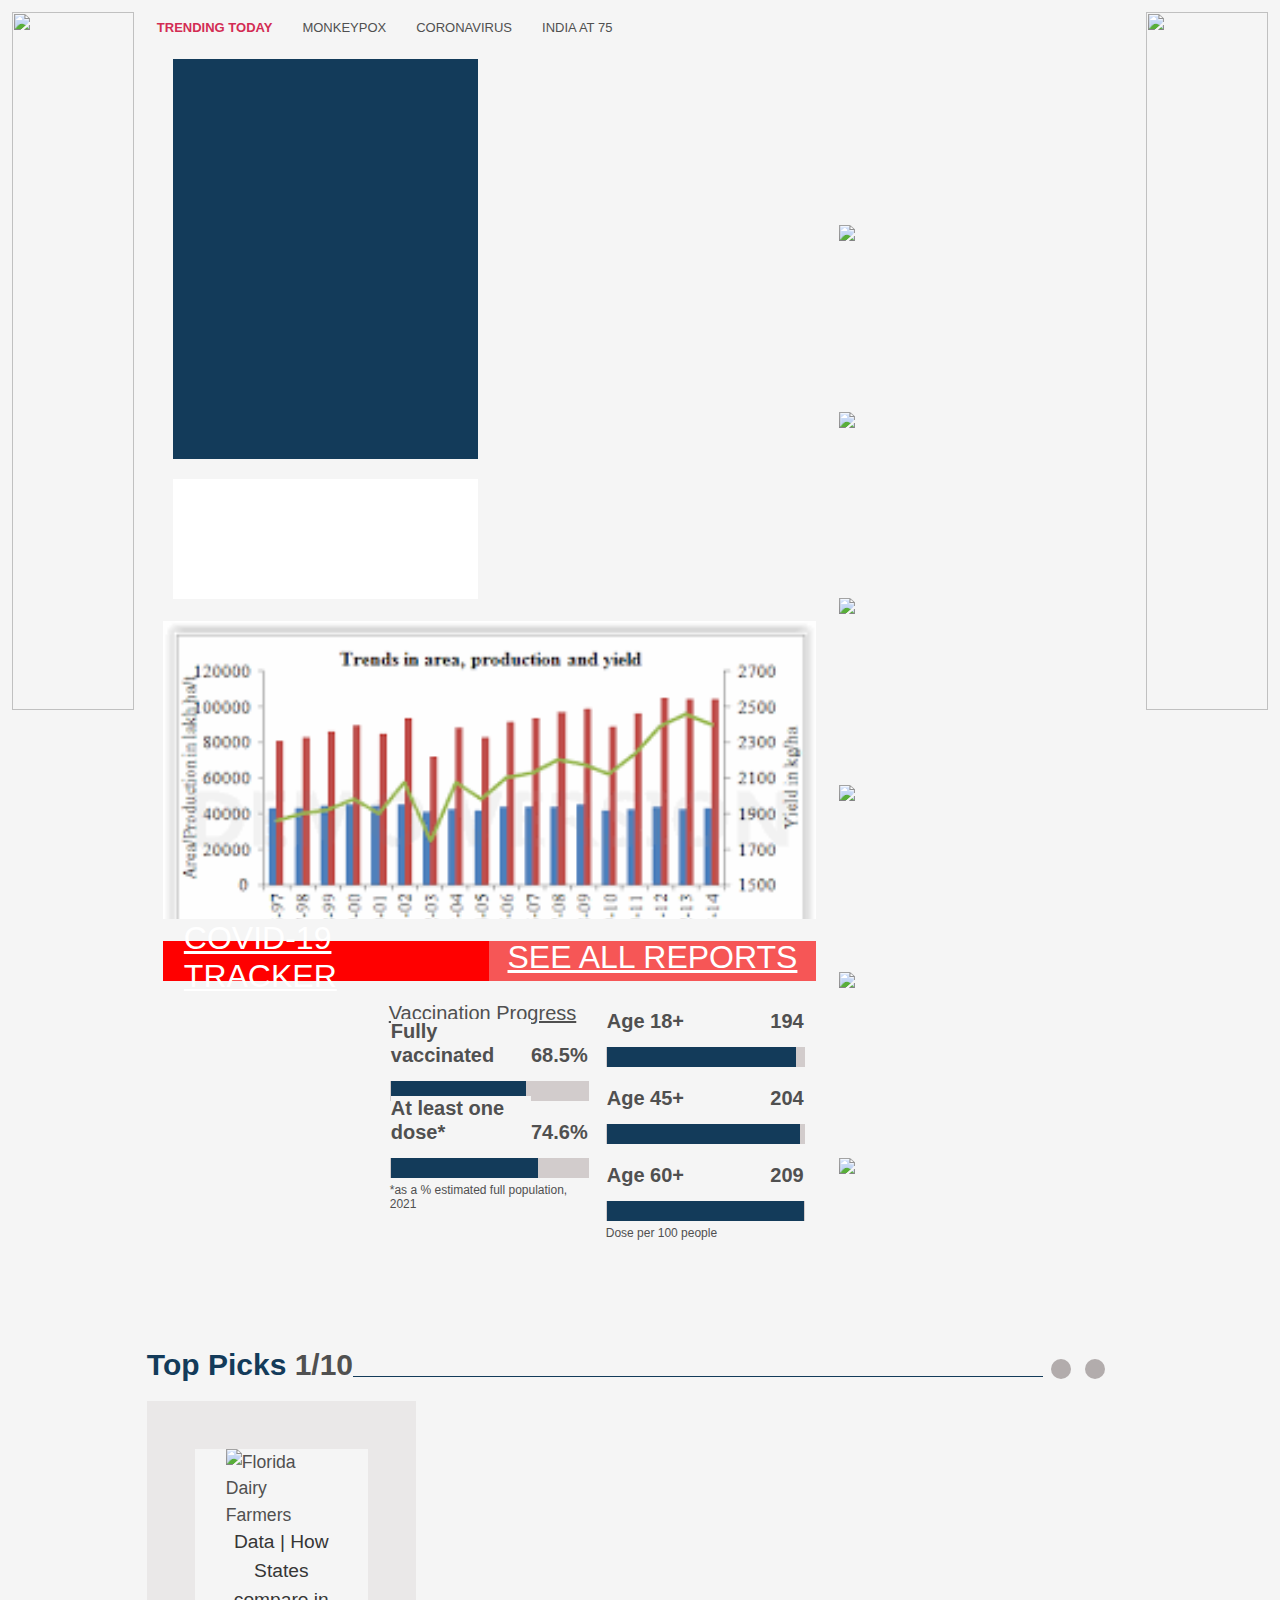
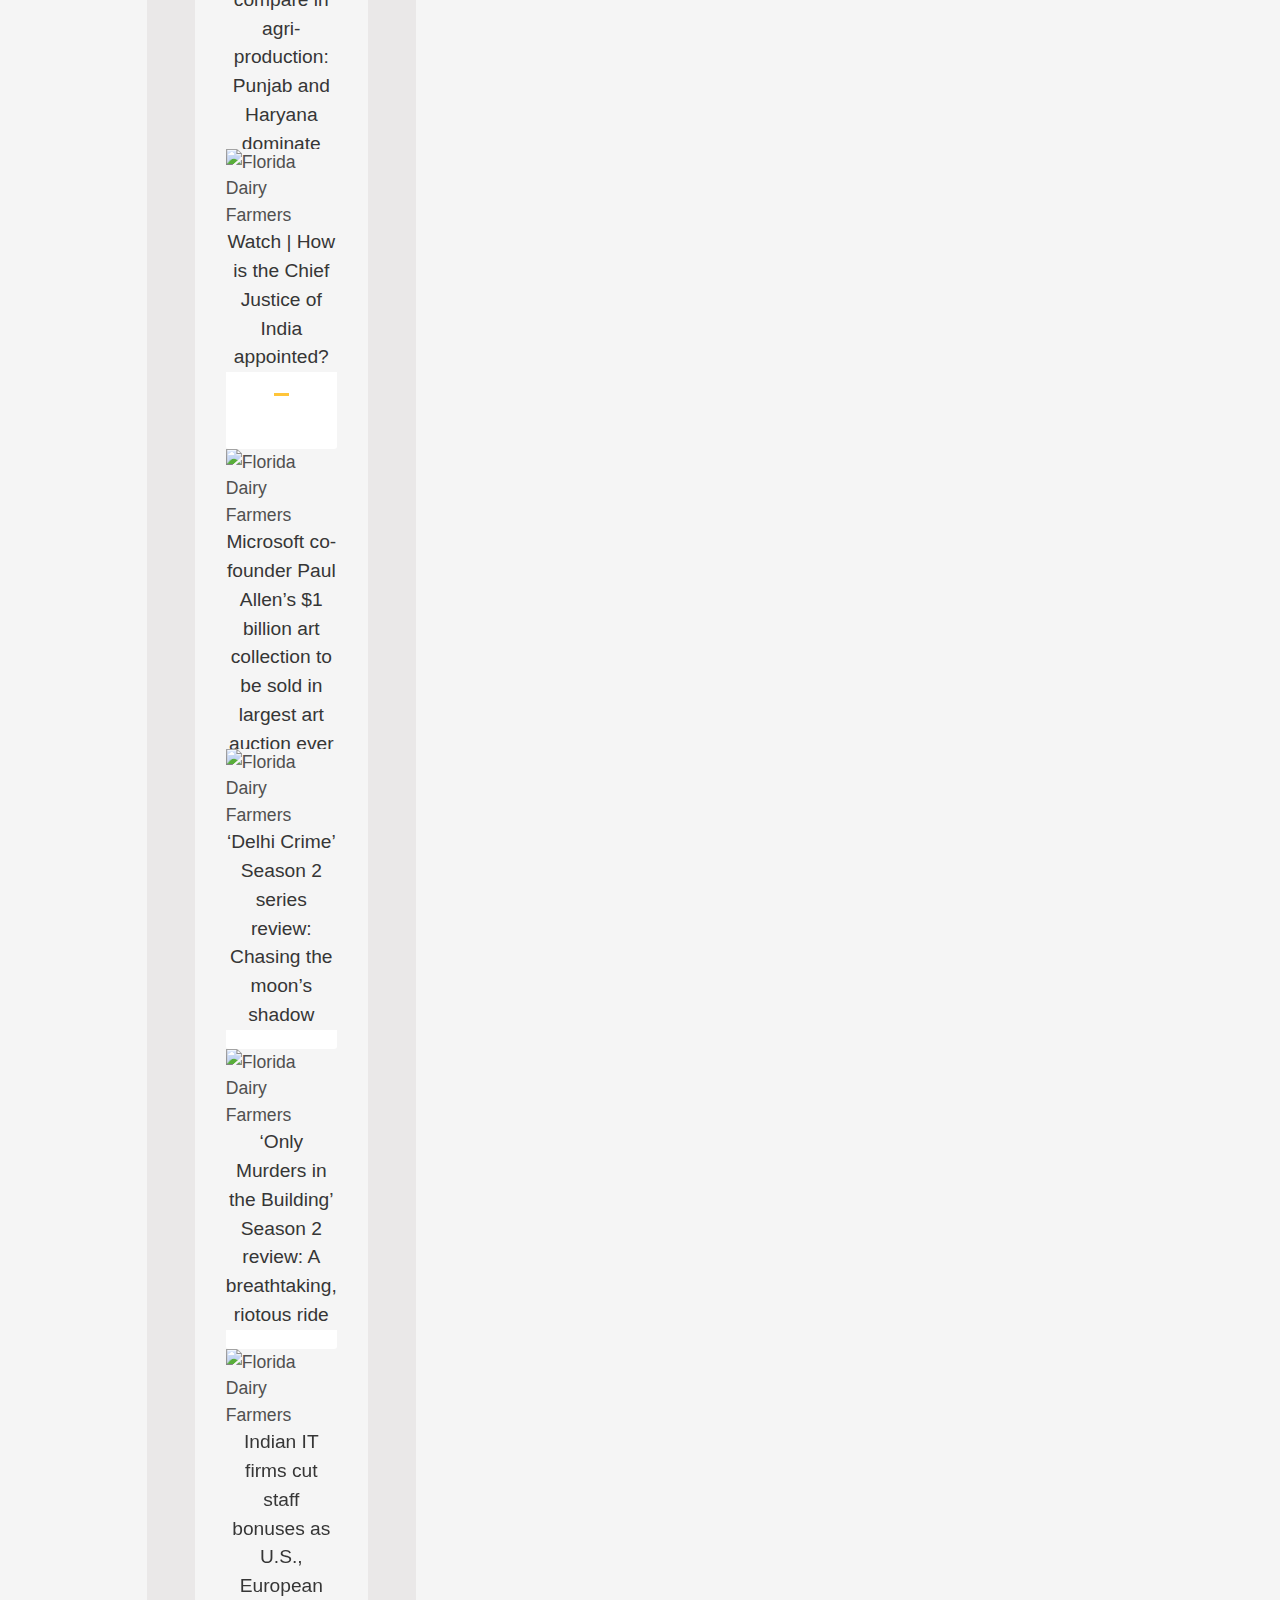
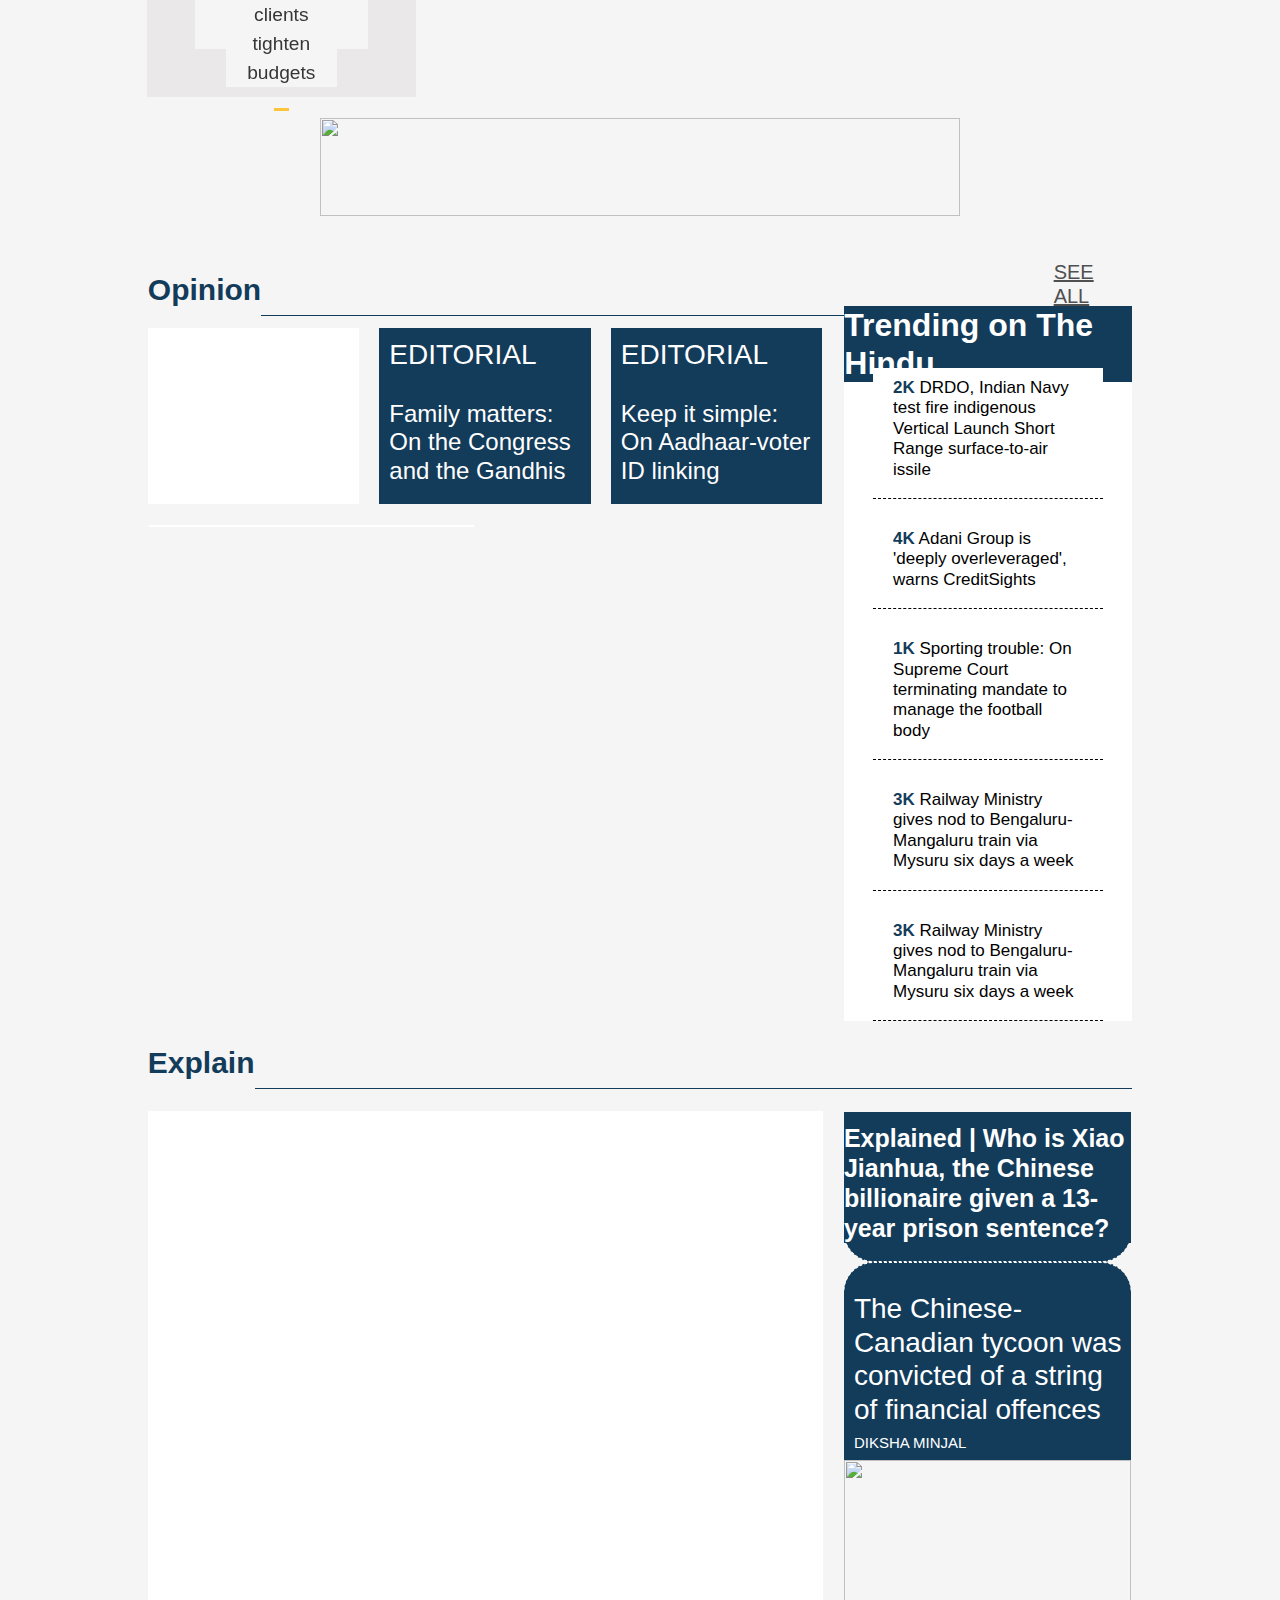
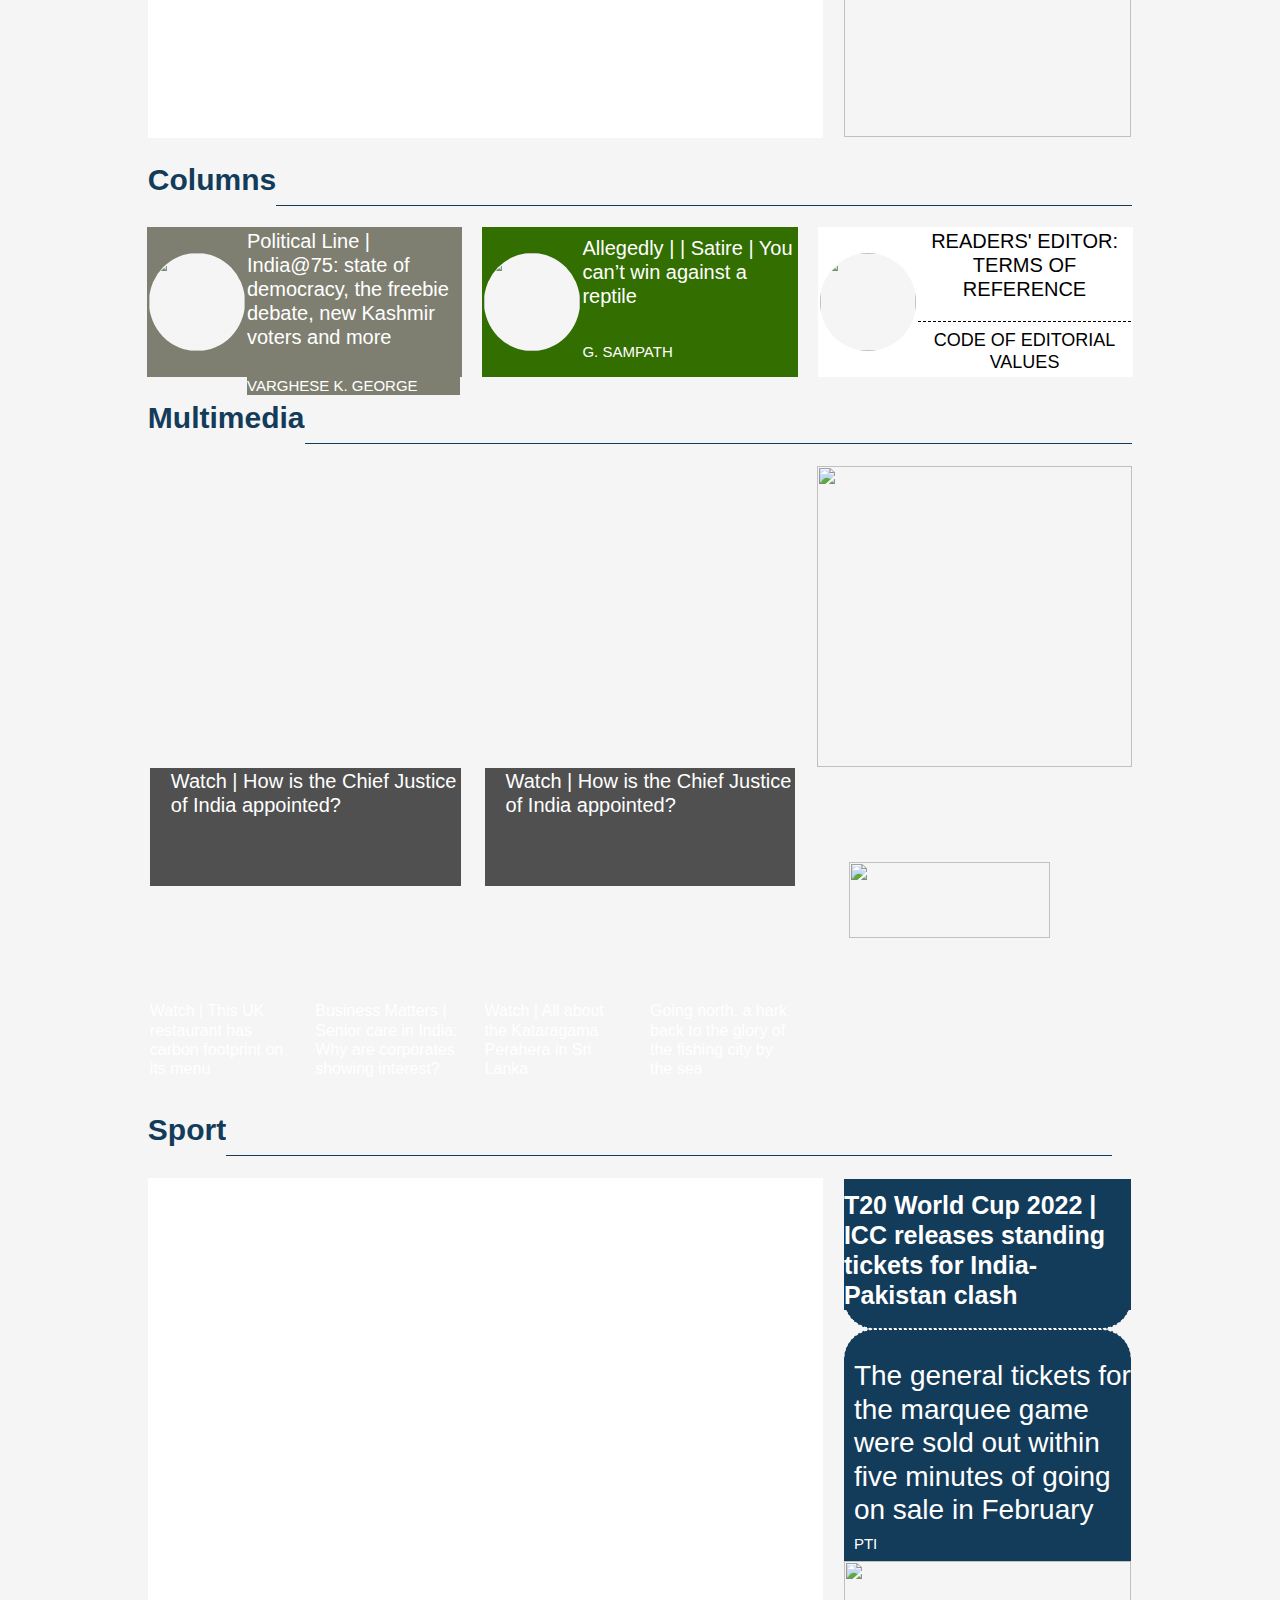
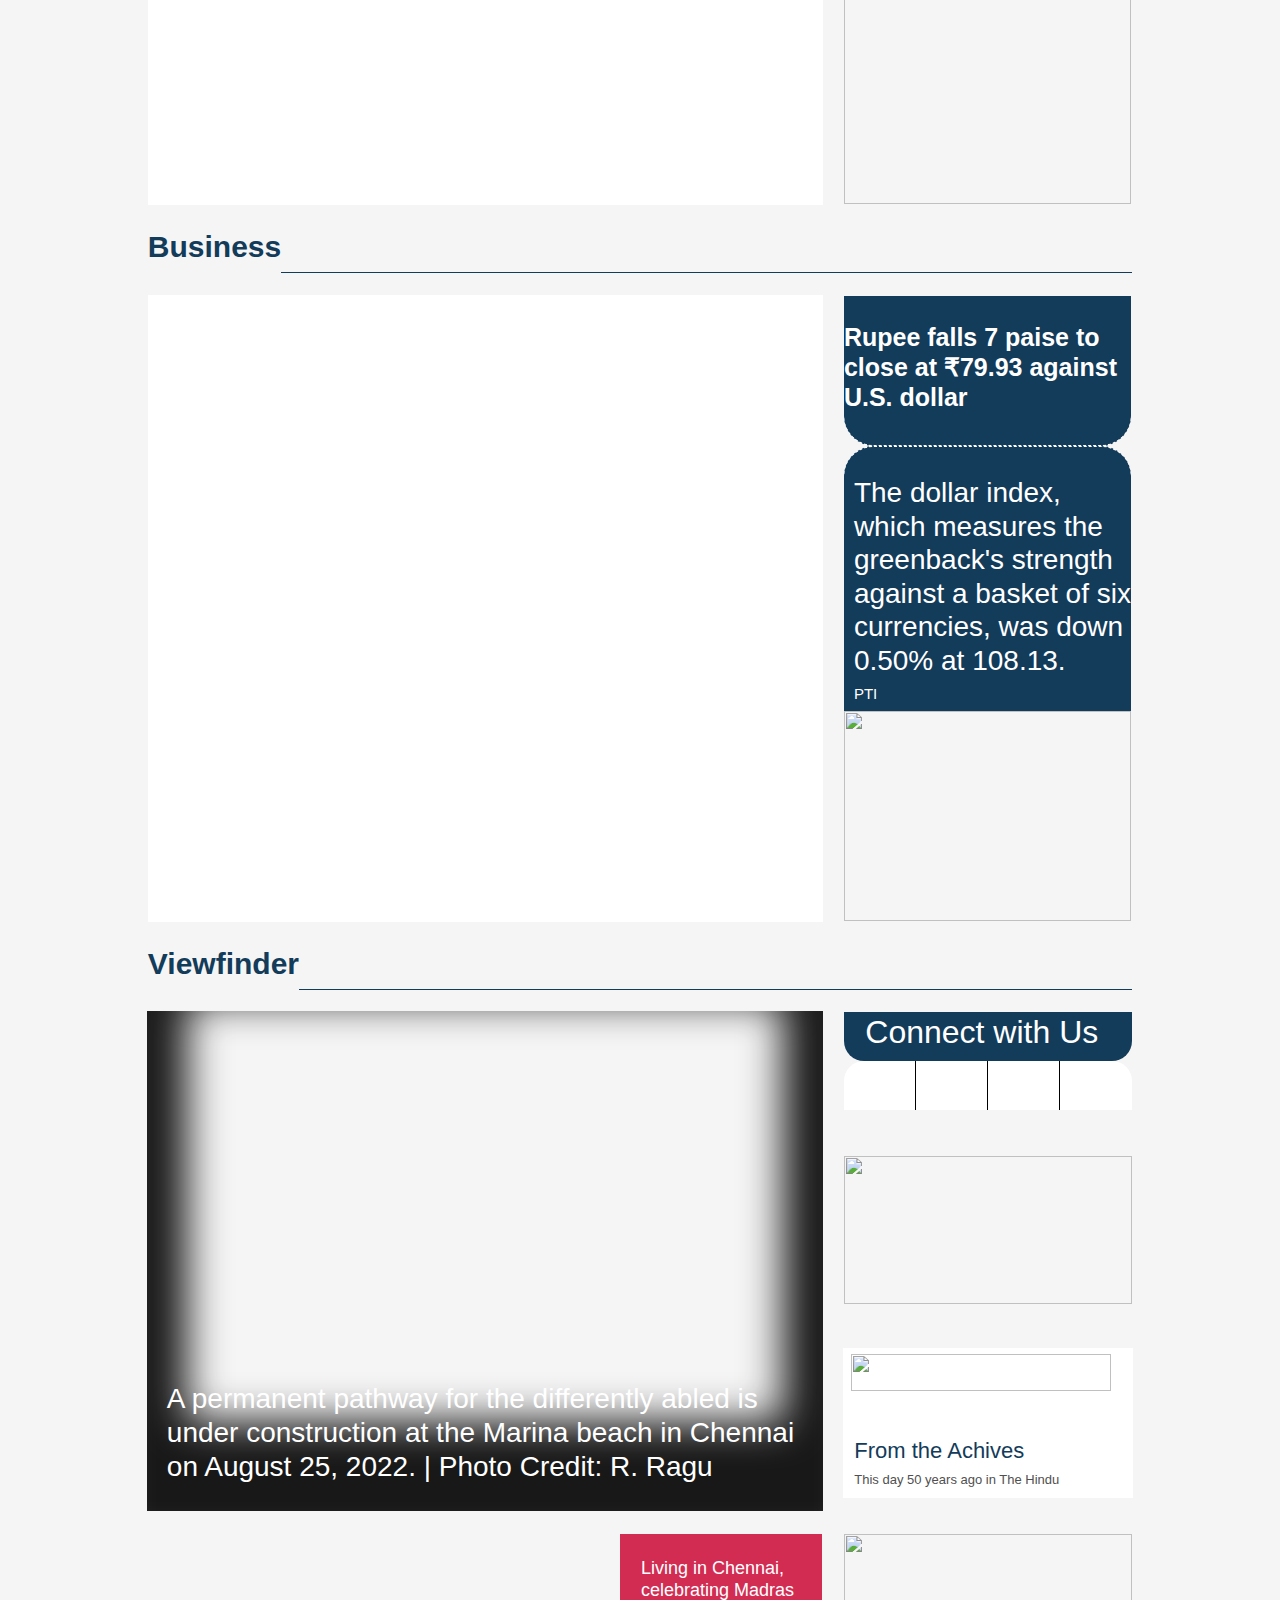
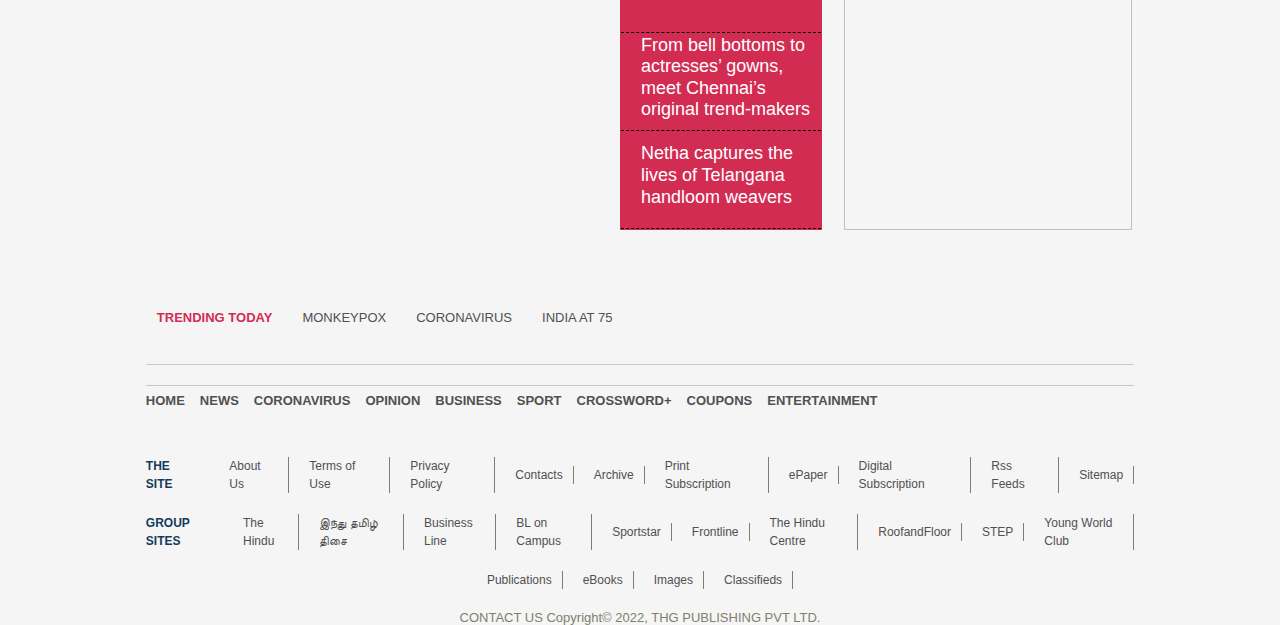
==== commit d3608427: "all done" ====
--- a/index.html
+++ b/index.html
@@ -707,7 +707,7 @@
                 <!-- append all samll news -->
             </div>
 
-            <div id="footer">
+            <!-- <div id="footer">
                 <div id="first" class="footer">
                     <ul>
                         <li>HOME</li>
@@ -760,8 +760,8 @@
                     </ul>
                 </div>
                 <h4><span>CONTACT US</span> Copyright© 2022, THG PUBLISHING PVT LTD.</h4>
-            </div>
-
+            </div> -->
+            <div id="footer"></div>
 
 
 
@@ -799,4 +799,4 @@
 </body>
 
 </html>
-<script src="./script/index.js"></script>+<script src="./script/index.js" type="module"></script>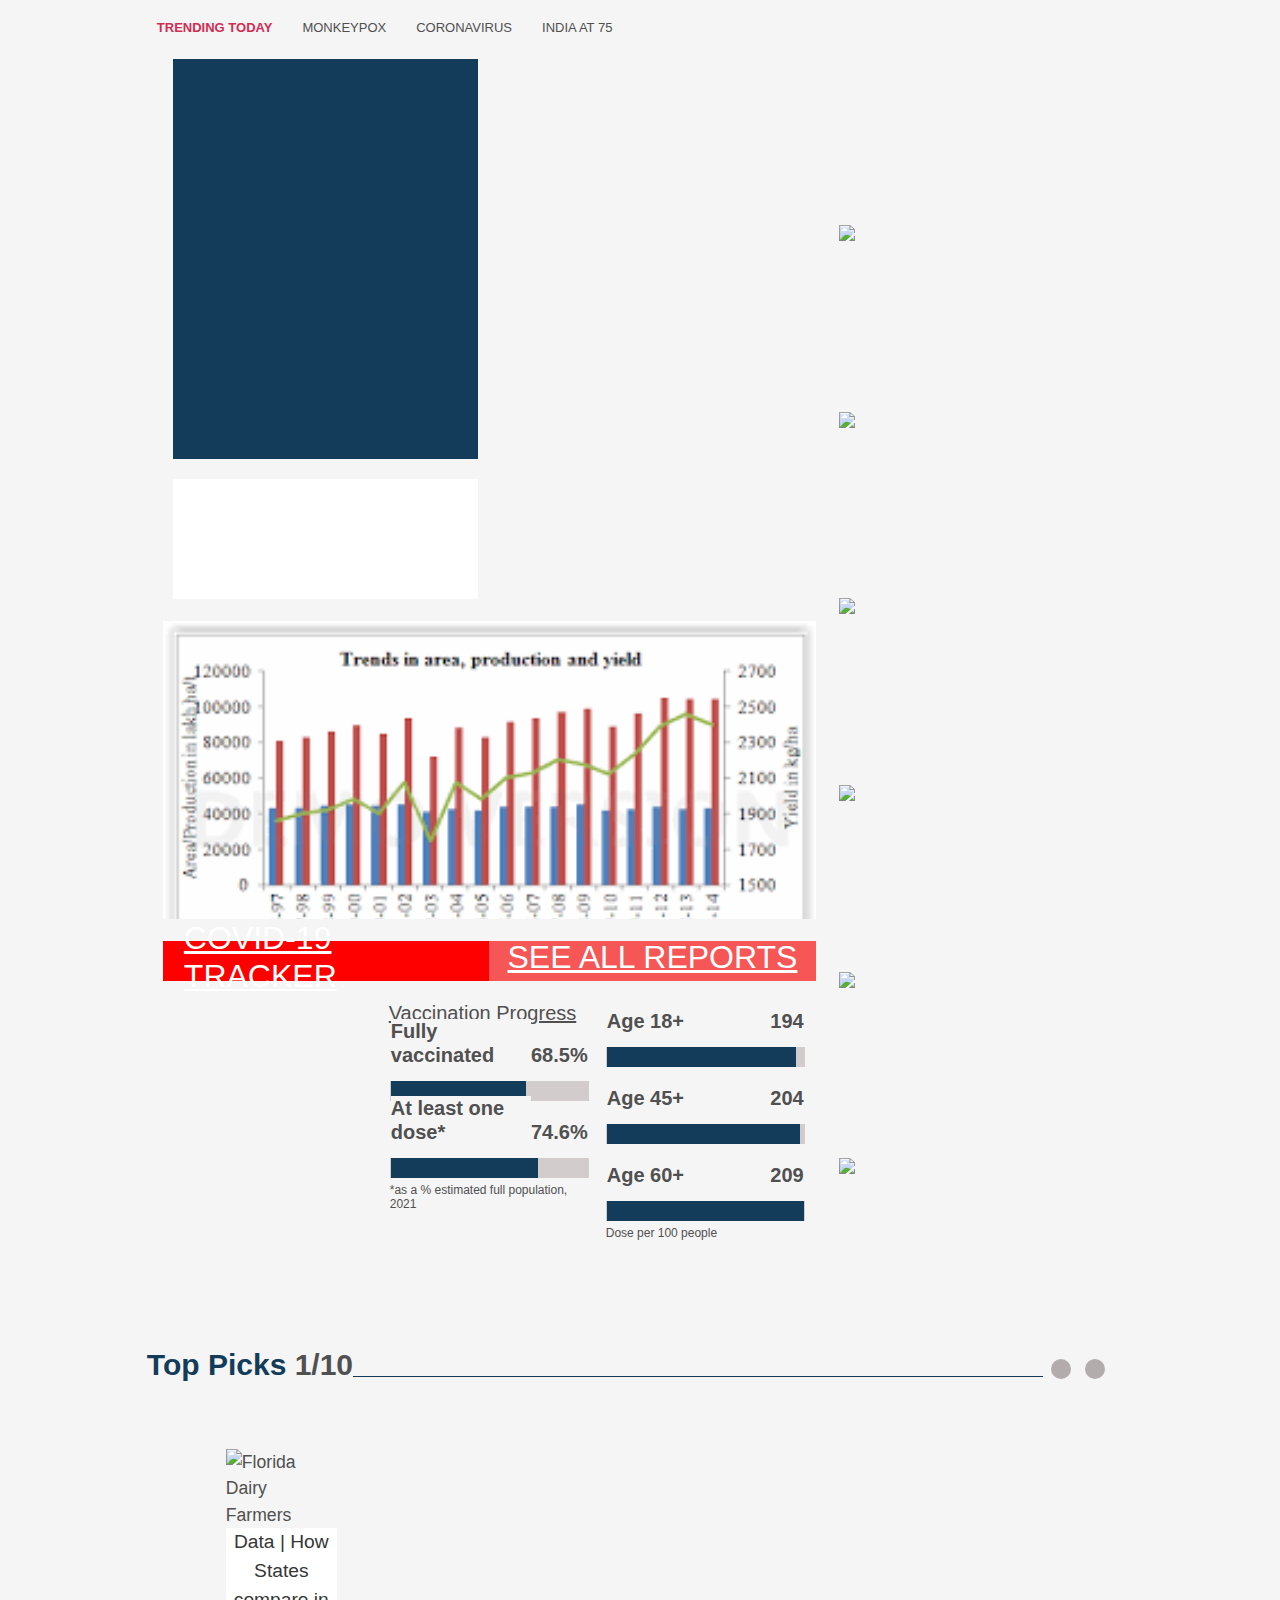
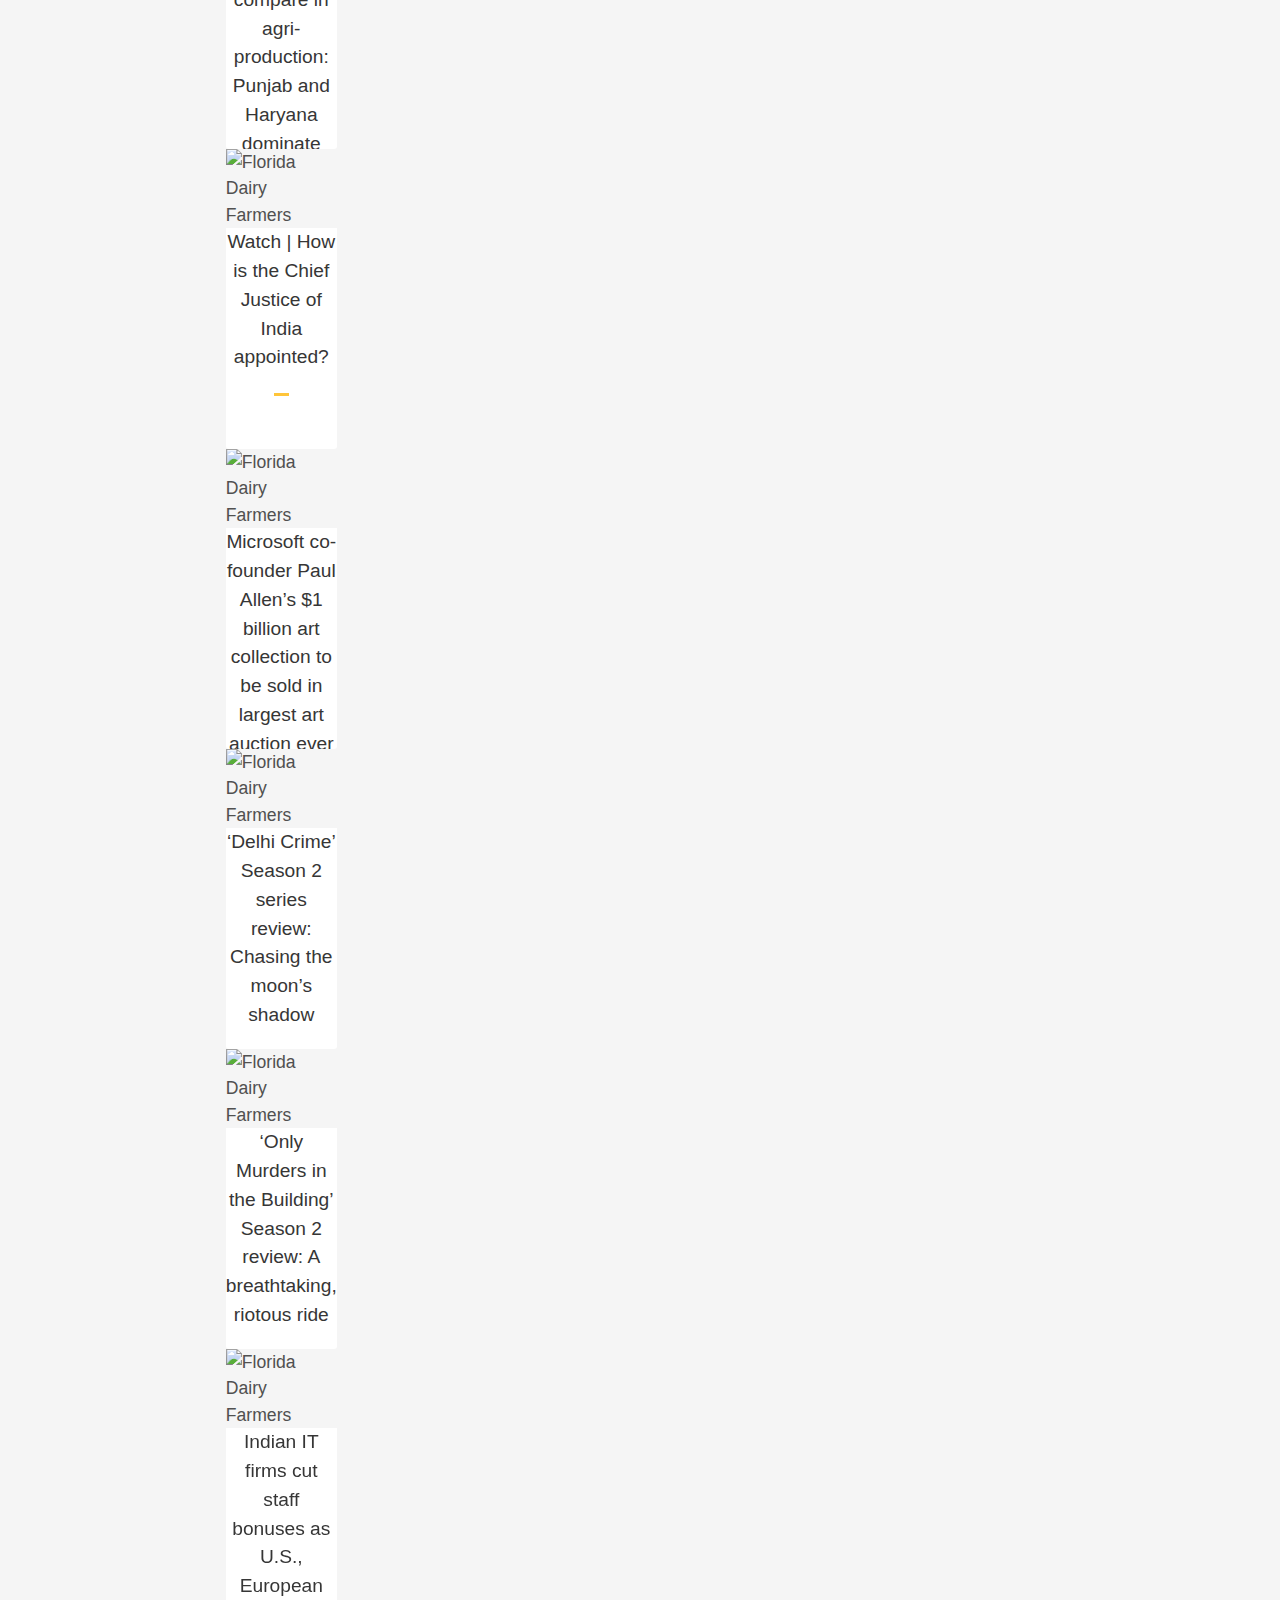
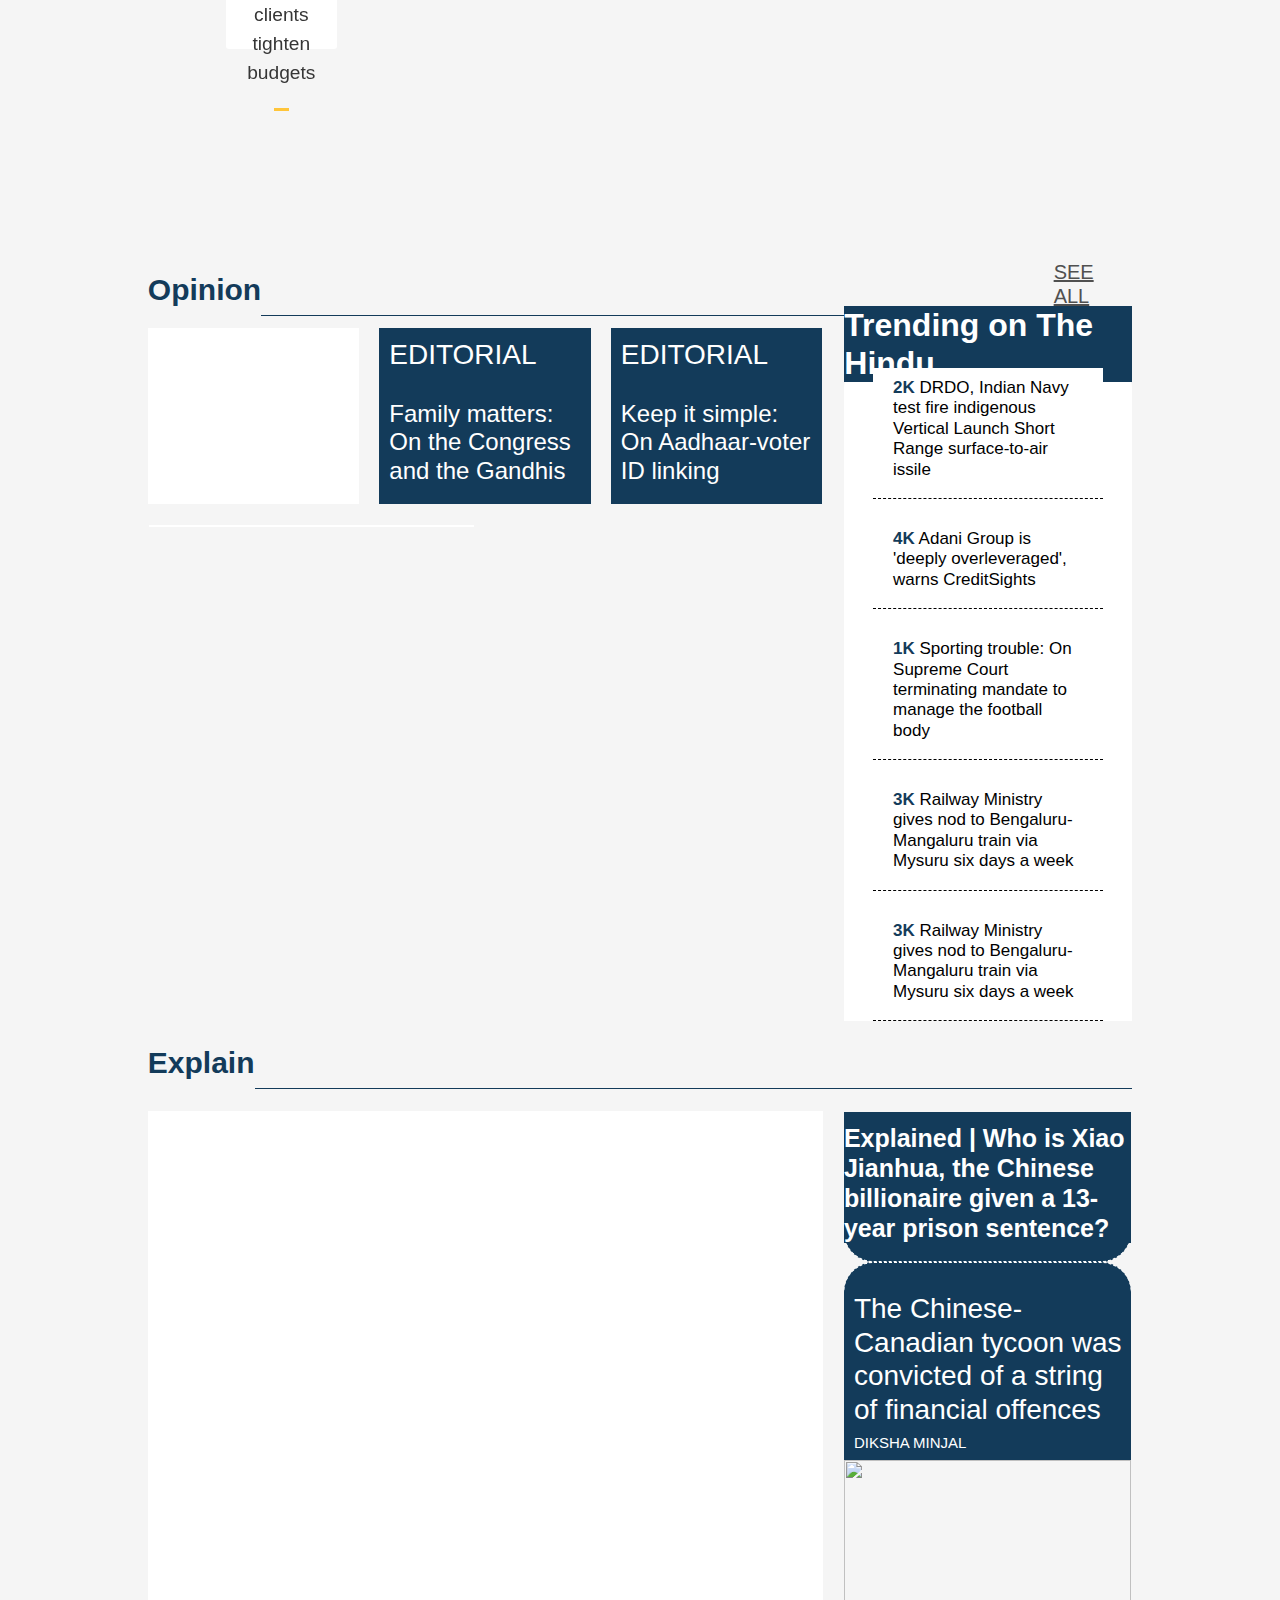
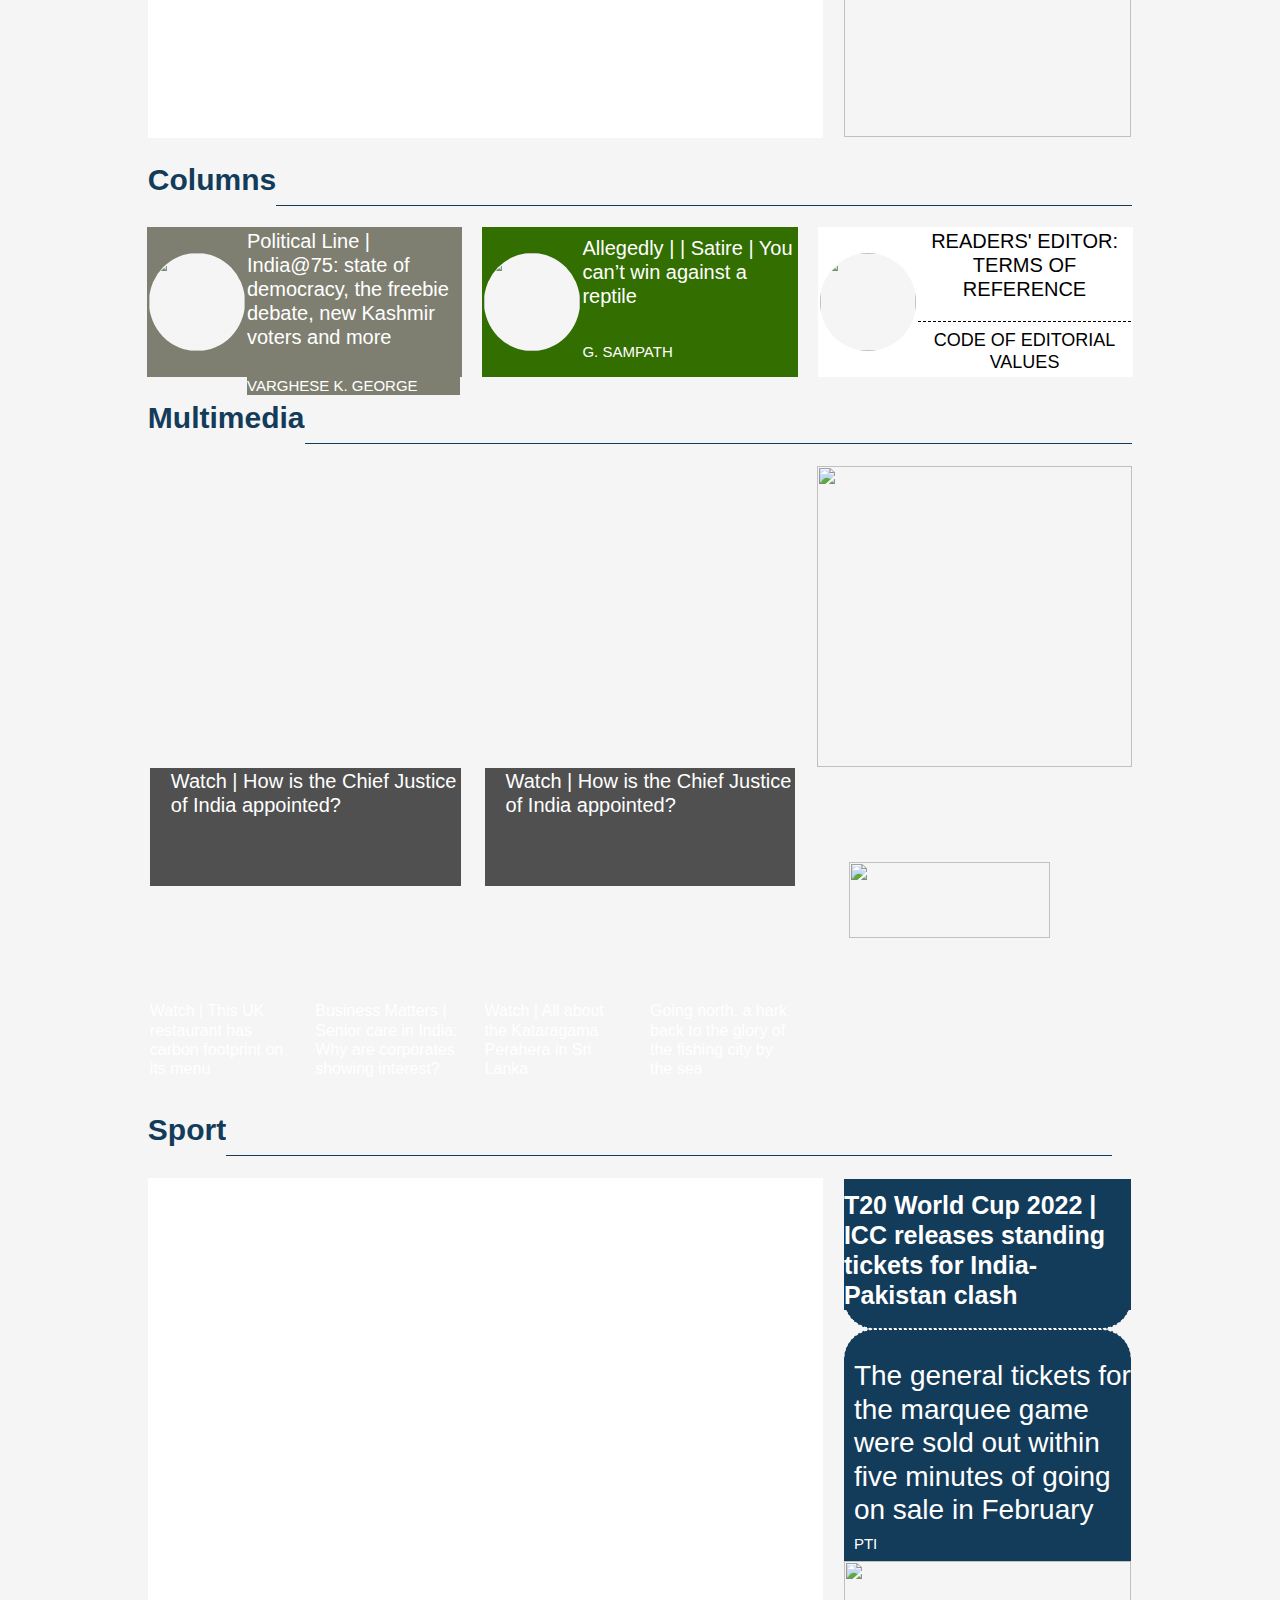
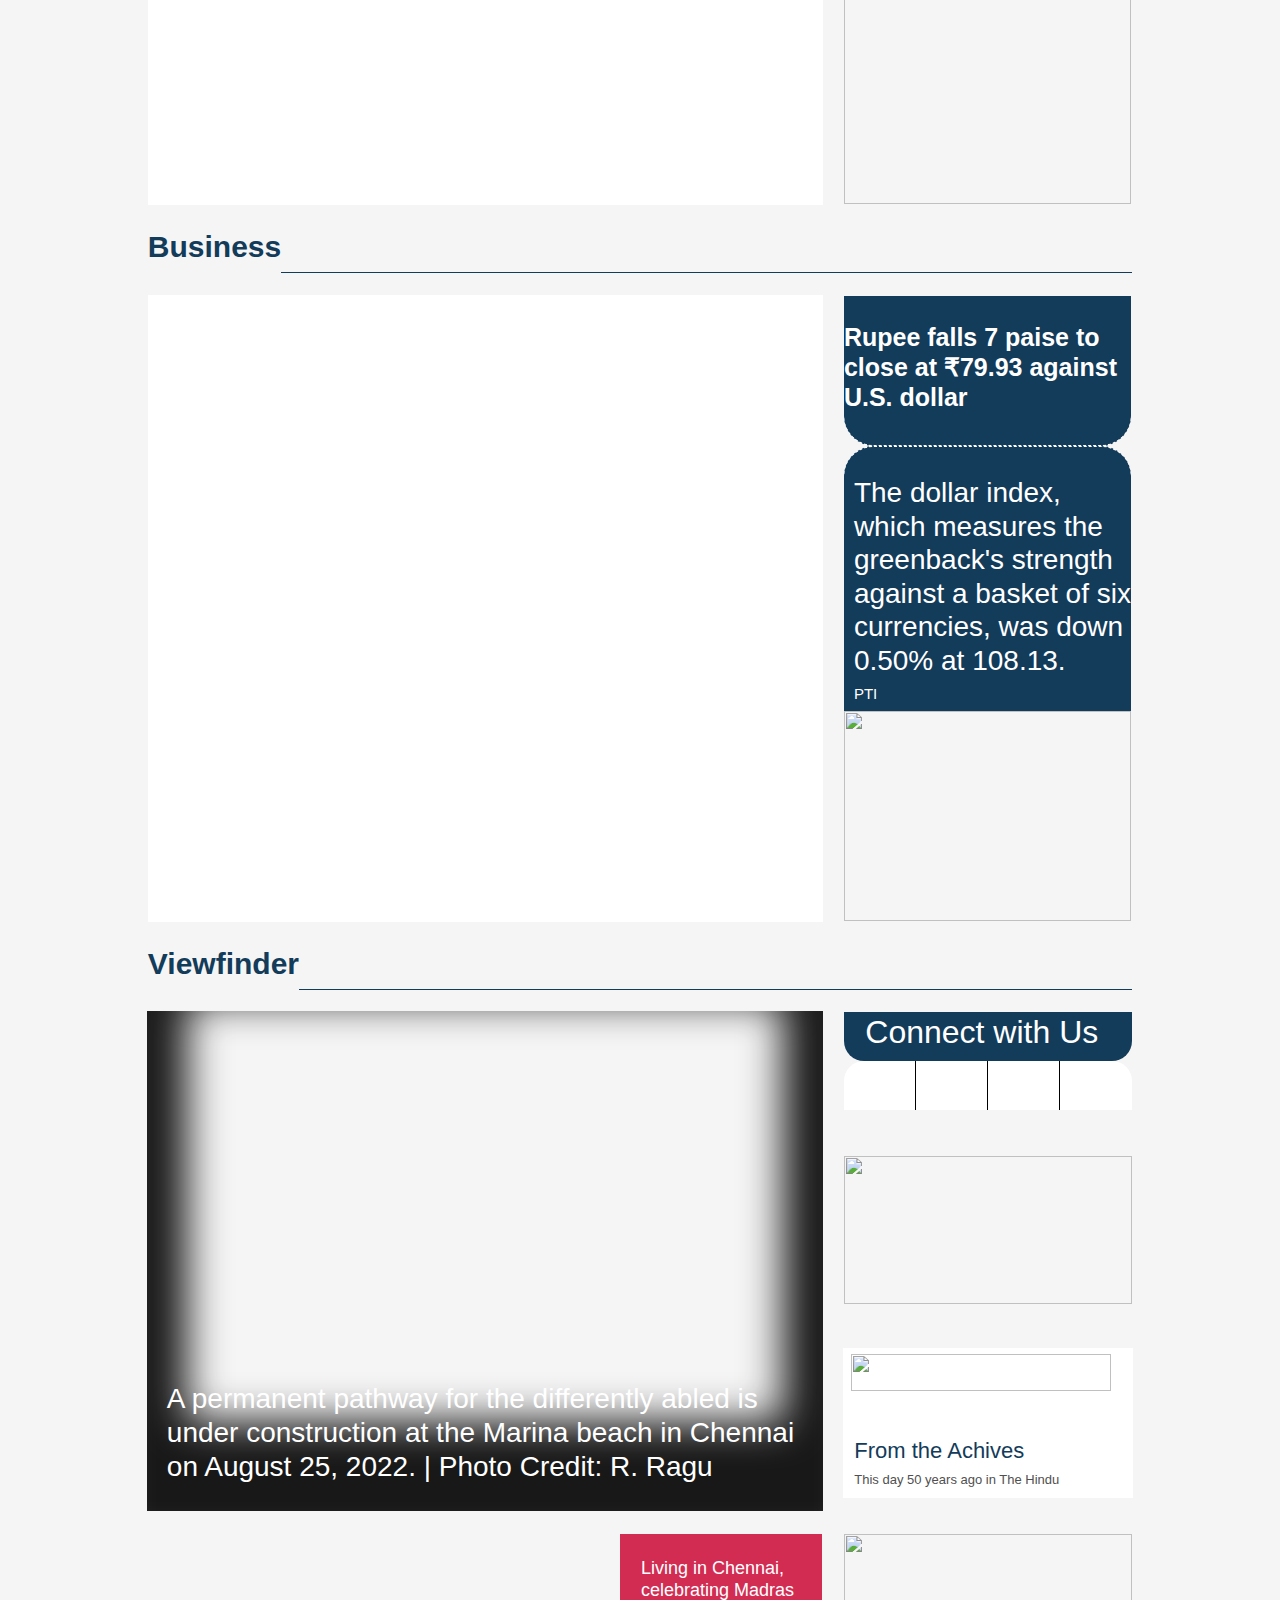
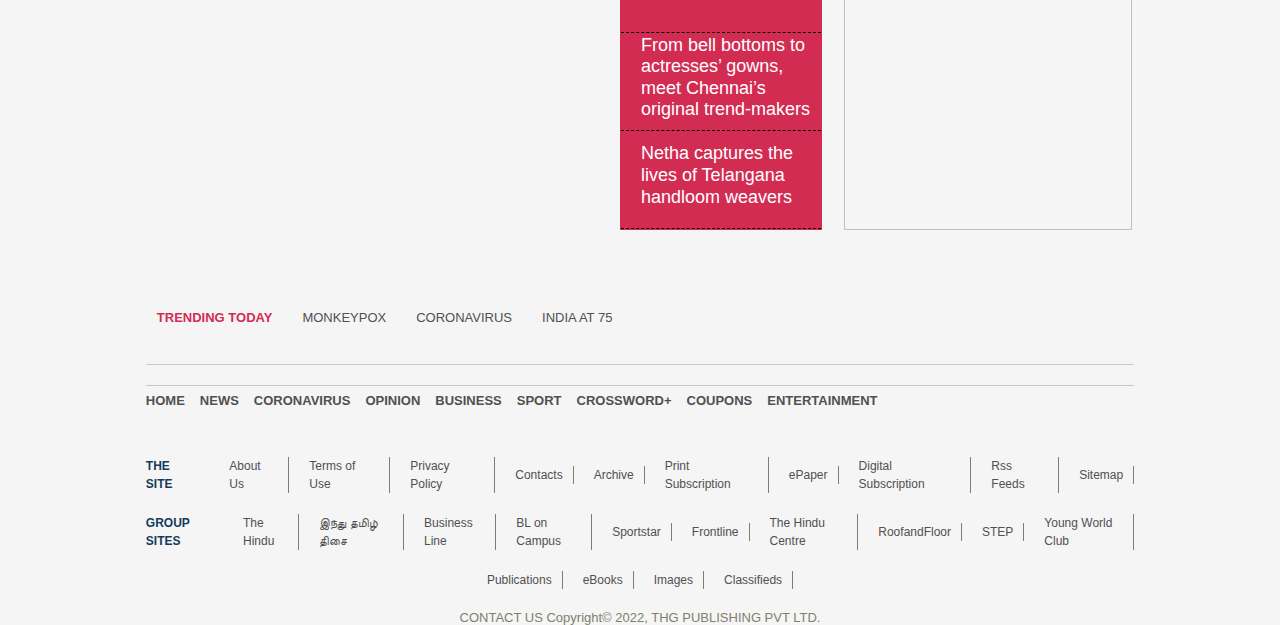
==== commit 956f9db4: "alldone" ====
--- a/index.html
+++ b/index.html
@@ -88,7 +88,7 @@
 <body>
     <div id="Body">
         <div id="add_left" class="add">
-            <img src="https://s0.2mdn.net/simgad/10002112593280643179" alt="">
+            <!-- <img src="https://s0.2mdn.net/simgad/10002112593280643179" alt=""> -->
         </div>
 
 
@@ -305,7 +305,7 @@
                     </section>
                 </div>
                 <div id="top_add">
-                    <img src="https://s0.2mdn.net/simgad/5356890396862228147" alt="">
+                    <!-- <img src="https://s0.2mdn.net/simgad/5356890396862228147" alt=""> -->
                 </div>
                 <div id="topPics_News">
                     <!-- small box news -->
@@ -707,66 +707,7 @@
                 <!-- append all samll news -->
             </div>
 
-            <!-- <div id="footer">
-                <div id="first" class="footer">
-                    <ul>
-                        <li>HOME</li>
-                        <li>NEWS</li>
-                        <li>CORONAVIRUS</li>
-                        <li>OPINION</li>
-                        <li>BUSINESS</li>
-                        <li>SPORT</li>
-                        <li>CROSSWORD+</li>
-                        <li>COUPONS</li>
-                        <li>ENTERTAINMENT</li>
-                    </ul>
-                </div>
-                <div id="second" class="footer">
-                    <ul>
-                        <li>THE SITE </li>
-                        <li>About Us</li>
-                        <li>Terms of Use</li>
-                        <li>Privacy Policy</li>
-                        <li>Contacts</li>
-                        <li> Archive</li>
-                        <li>Print Subscription</li>
-                        <li>ePaper</li>
-                        <li>Digital Subscription</li>
-                        <li>Rss Feeds</li>
-                        <li>Sitemap</li>
-                    </ul>
-                </div>
-                <div id="third" class="footer">
-                    <ul>
-                        <li>GROUP SITES</li>
-                        <li> The Hindu</li>
-                        <li> இந்து தமிழ் திசை</li>
-                        <li> Business Line</li>
-                        <li> BL on Campus</li>
-                        <li>Sportstar</li>
-                        <li>Frontline</li>
-                        <li>The Hindu Centre </li>
-                        <li>RoofandFloor</li>
-                        <li>STEP</li>
-                        <li>Young World Club</li>
-                    </ul>
-                </div>
-                <div id="forth" class="footer">
-                    <ul>
-                        <li>Publications</li>
-                        <li>eBooks</li>
-                        <li>Images</li>
-                        <li>Classifieds</li>
-                    </ul>
-                </div>
-                <h4><span>CONTACT US</span> Copyright© 2022, THG PUBLISHING PVT LTD.</h4>
-            </div> -->
             <div id="footer"></div>
-
-
-
-
-
 
             <!-- container DIV ends here-->
         </div>
@@ -774,7 +715,7 @@
 
 
         <div id="add_right" class="add">
-            <img src="https://s0.2mdn.net/simgad/10002112593280643179" alt="">
+            <!-- <img src="https://s0.2mdn.net/simgad/10002112593280643179" alt=""> -->
         </div>
 
 
--- a/style/index.css
+++ b/style/index.css
@@ -580,8 +580,8 @@
         .orange-fade {
             width: 100%;
             margin: auto;
-            background: #eae8e8;
-            background: linear-gradient(135deg, #eae8e8 0, #eae8e8 100%); 
+            background: transparent;
+            background: linear-gradient(135deg, transparent 0, transparent 100%); 
         }
 
         .pos-r {
@@ -598,6 +598,7 @@
 
         .text-gray {
             color: #363636;
+            background-color: transparent;
         }
 
         .testimonial {
@@ -1863,15 +1864,6 @@
 }
 
 
-
-
-
-
-
-
-
-
-
 #view_content_right>div:nth-child(2){
     height: 150px;
     border: 1px solid transparent;
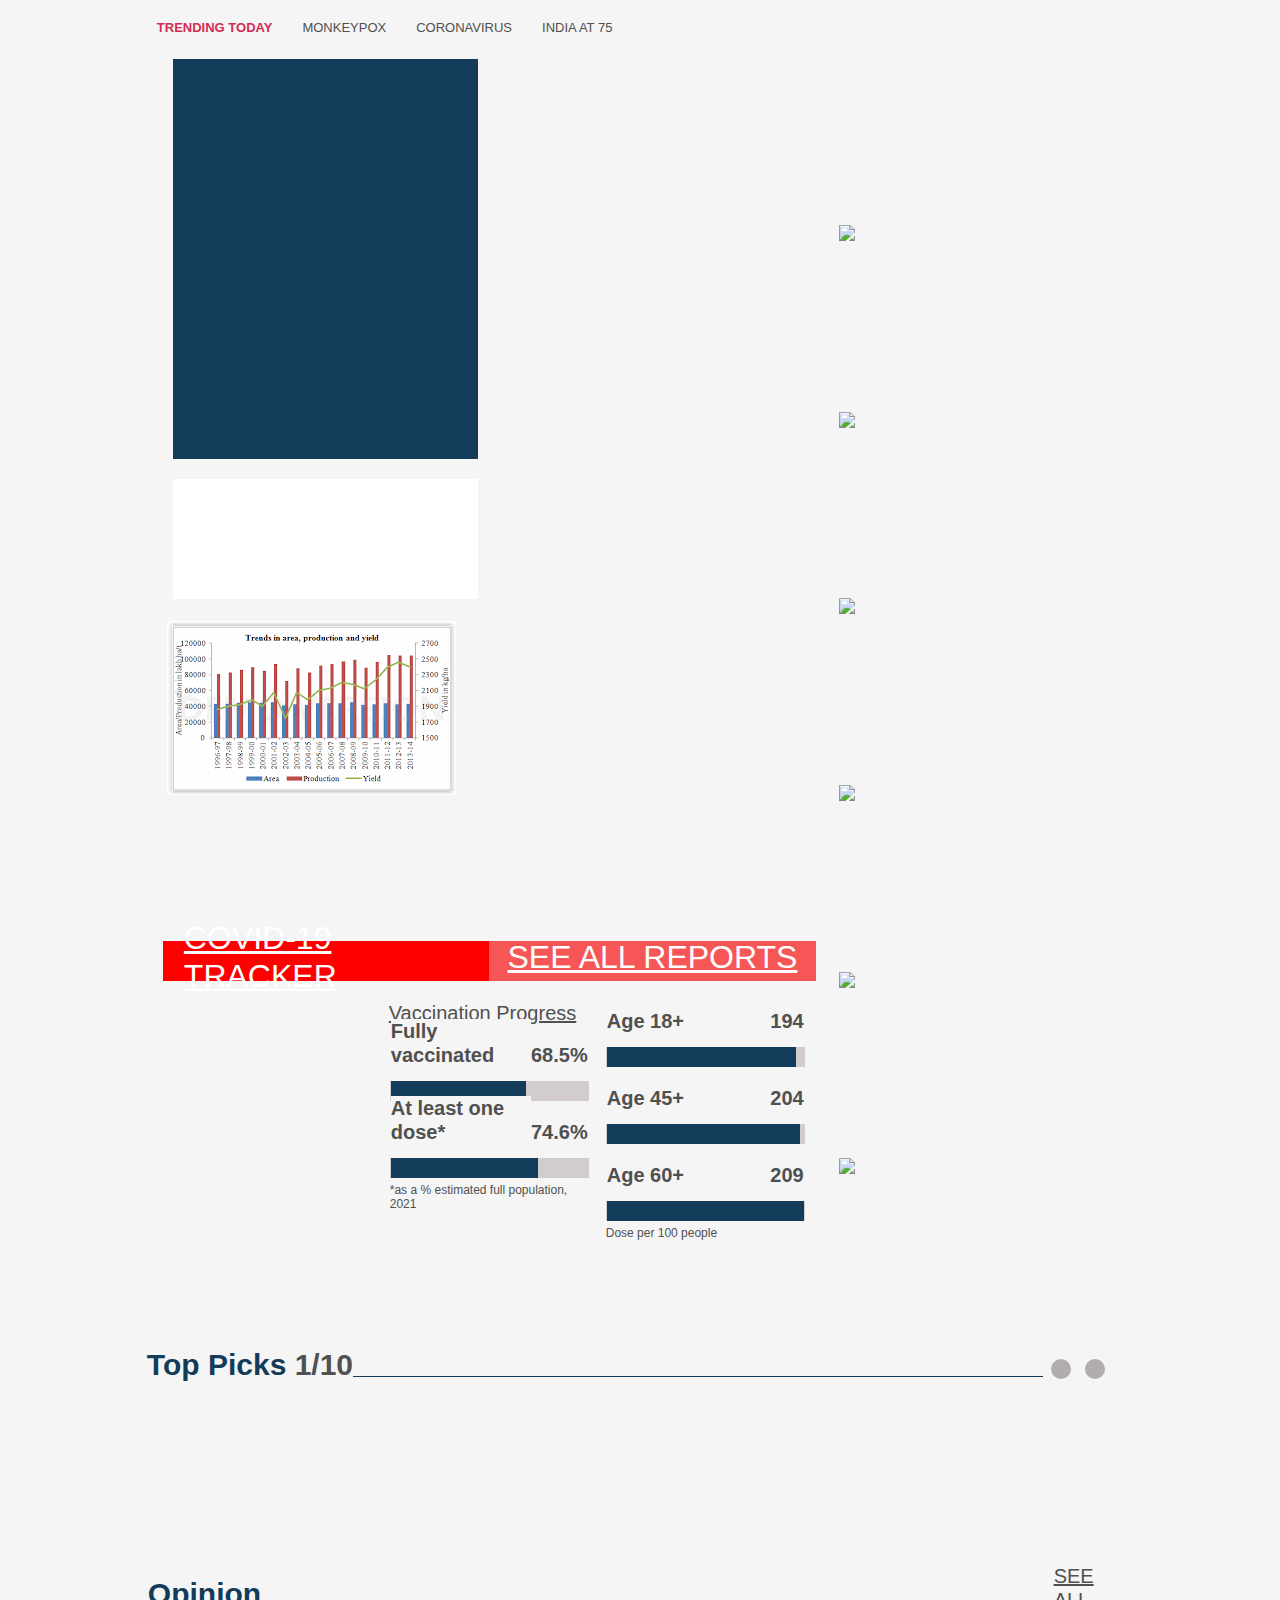
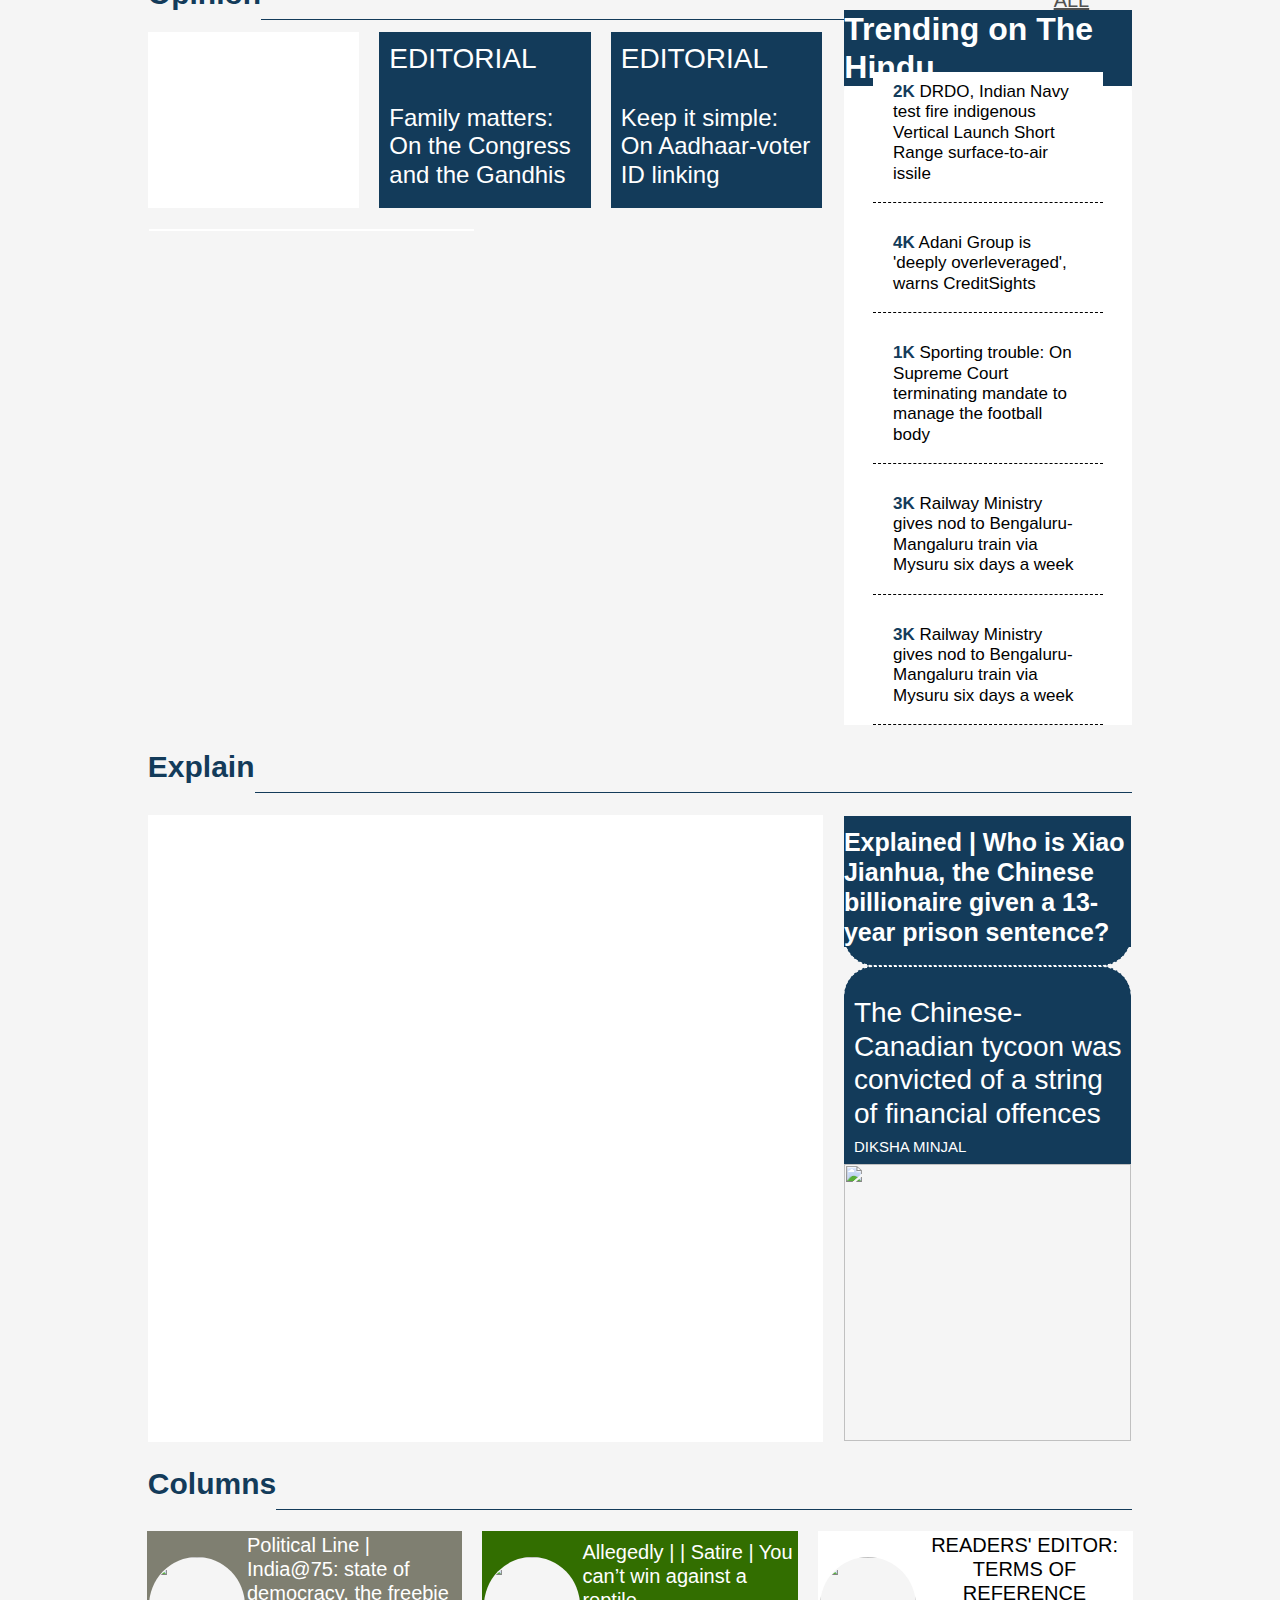
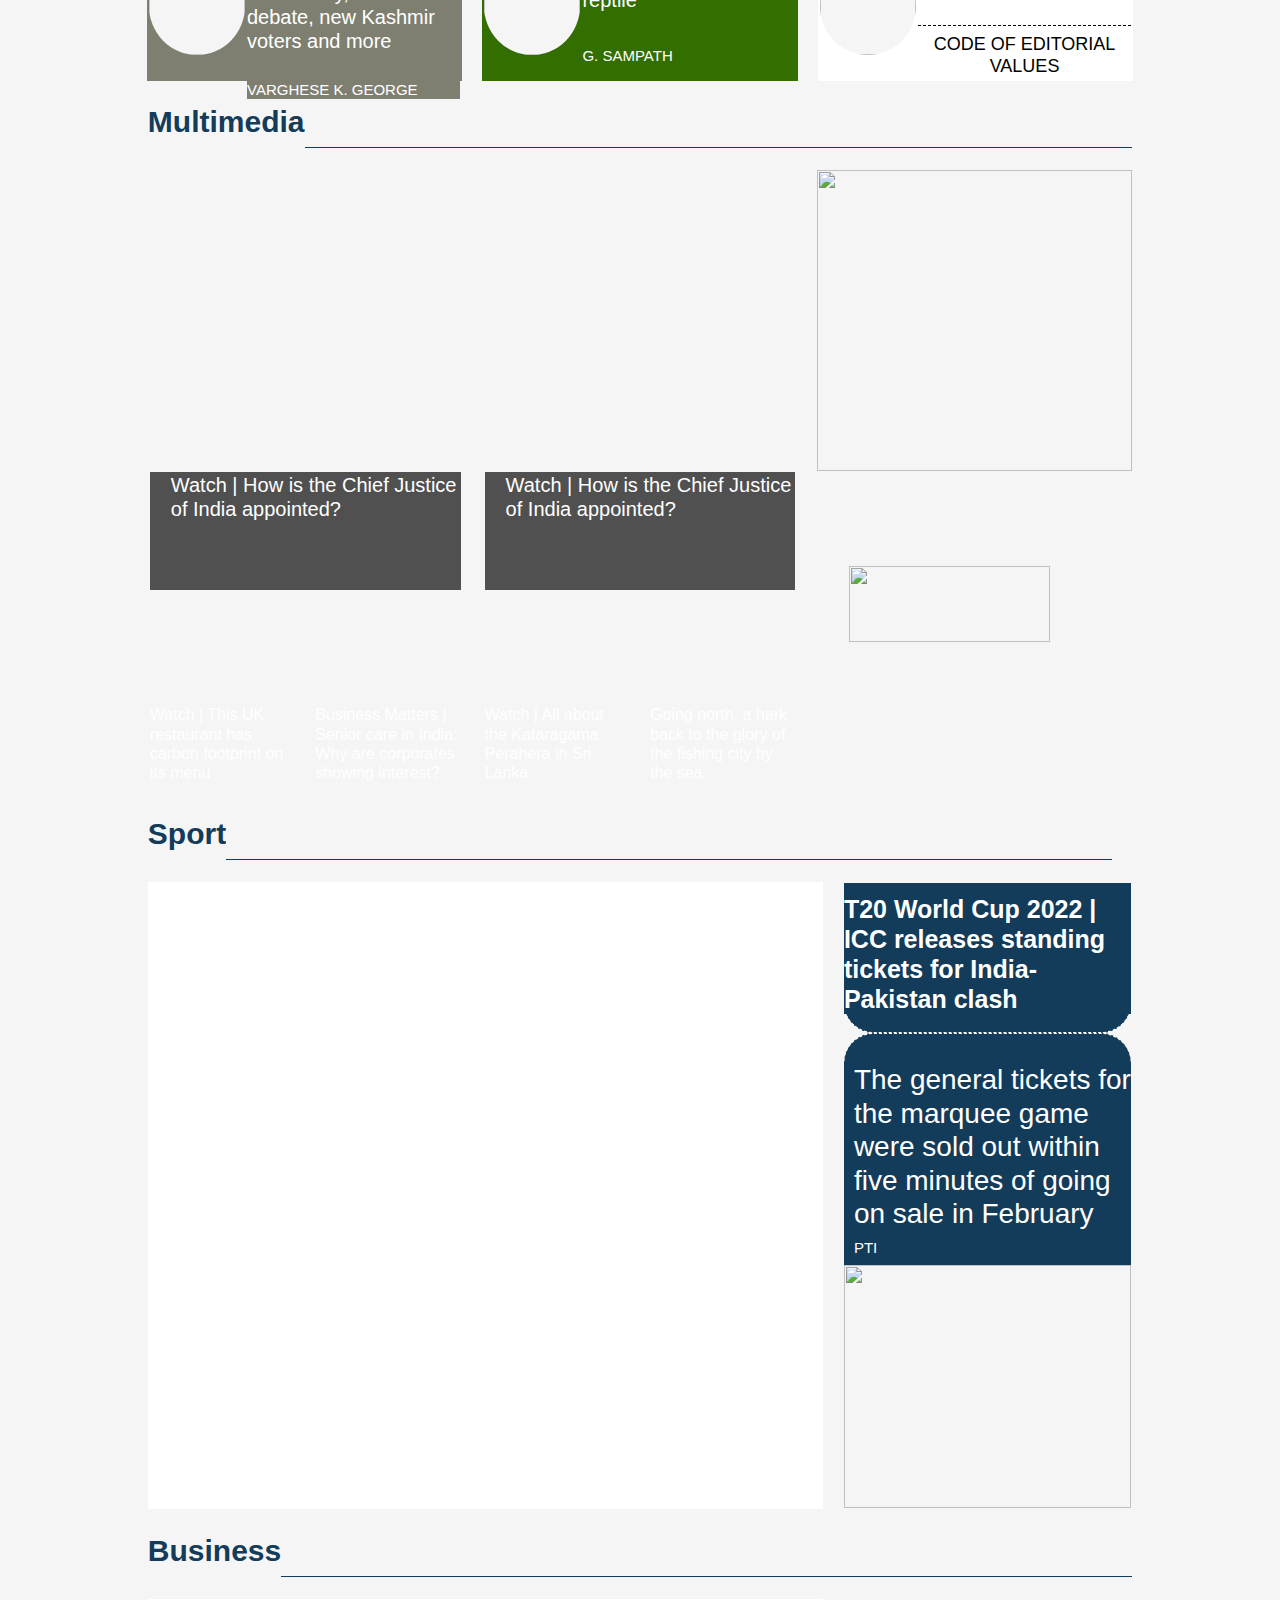
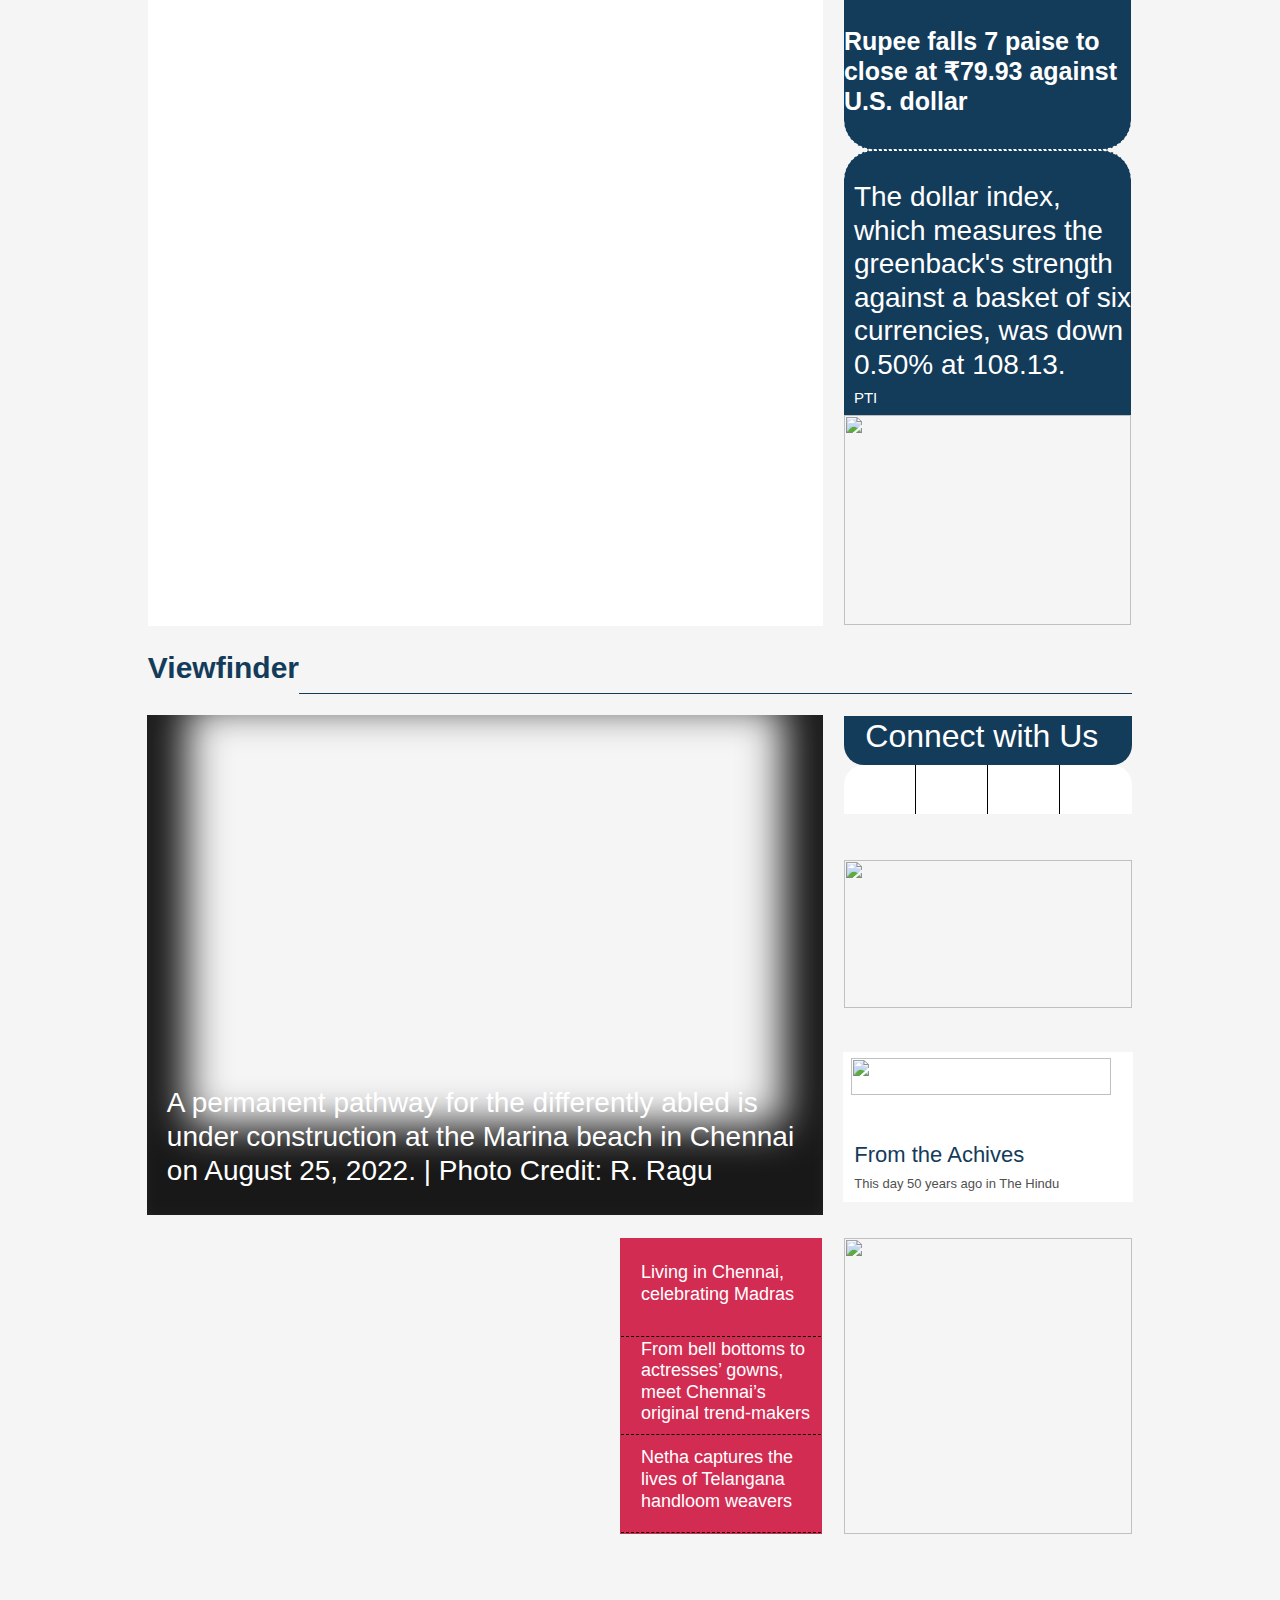
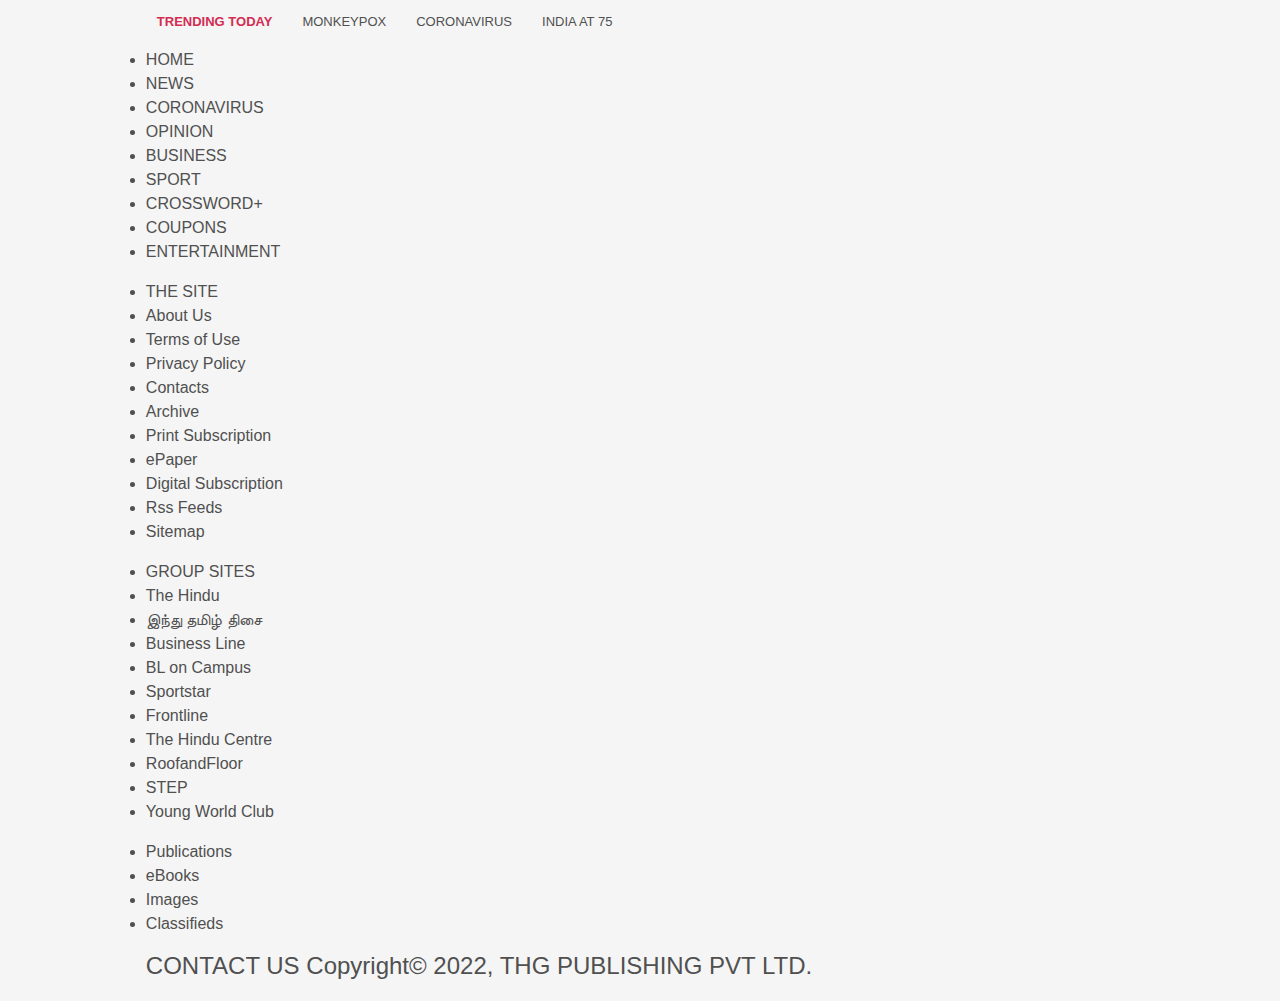
==== commit 8eddda18: "Add files via upload" ====
--- a/index.html
+++ b/index.html
@@ -1,743 +1,745 @@
-<!DOCTYPE html>
-<html lang="en">
-
-<head>
-    <meta charset="UTF-8">
-    <meta http-equiv="X-UA-Compatible" content="IE=edge">
-    <meta name="viewport" content="width=device-width, initial-scale=1.0">
-    <title>The Hindu : Breaking news, india</title>
-    <script src="https://kit.fontawesome.com/1bff261df8.js" crossorigin="anonymous"></script>
-    <link rel="stylesheet" href="./style/index.css">
-    <script type="text/javascript" src="https://www.gstatic.com/charts/loader.js"></script>
-    <!-- geo map -->
-    <script type="text/javascript">
-
-        google.charts.load('current', {
-            'packages': ['geochart'],
-            // Note: Because this chart requires geocoding, you'll need mapsApiKey.
-            // See: https://developers.google.com/chart/interactive/docs/basic_load_libs#load-settings
-            'mapsApiKey': 'AIzaSyD-9tSrke72PouQMnMX-a7eZSW0jkFMBWY'
-        });
-        google.charts.setOnLoadCallback(drawRegionsMap);
-
-        function drawRegionsMap() {
-            var data = google.visualization.arrayToDataTable([
-                ['State Code', 'State', 'Result'],
-                ['IN-AN', 'Andaman and Nicobar Islands', 9],
-                ['IN-AP', 'Andhra Pradesh', 10],
-                ['IN-AR', 'Arunachal Pradesh', 34],
-                ['IN-AS', 'Assam', 3],
-                ['IN-BR', 'Bihar', 50],
-                ['IN-CH', 'Chandigarh', 115],
-                ['IN-CT', 'Chhattisgarh', 304],
-                ['IN-DN', 'Dadra and Nagar Haveli', 34],
-                ['IN-DD', 'Daman and Diu', 94],
-                ['IN-DL', 'Delhi', 3324],
-                ['IN-GA', 'Goa', 716],
-                ['IN-GJ', 'Gujarat', 894],
-                ['IN-HR', 'Haryana', 1114],
-                ['IN-HP', 'Himachal Pradesh', 1254],
-                ['IN-JK', 'Jammu and Kashmir', 374],
-                ['IN-JH', 'Jharkhand', 3402],
-                ['IN-KA', 'Karnataka', 644],
-                ['IN-KL', 'Kerala', 3454],
-                ['IN-LA', 'Ladakh', 454],
-                ['IN-LD', 'Lakshadweep', 745],
-                ['IN-MP', 'Madhya Pradesh', 454],
-                ['IN-MH', 'Maharashtra', 544],
-                ['IN-MN', 'Manipur', 654],
-                ['IN-ML', 'Meghalaya', 154],
-                ['IN-MZ', 'Mizoram', 54],
-                ['IN-NL', 'Nagaland', 7641],
-                ['IN-OR', 'Odisha', 1545],
-                ['IN-PY', 'Puducherry', 5745],
-                ['IN-PB', 'Punjab', 4541],
-                ['IN-RJ', 'Rajasthan', 4857],
-                ['IN-SK', 'Sikkim', 345],
-                ['IN-TN', 'Tamil Nadu', 4557],
-                ['IN-TG', 'Telangana', 5422],
-                ['IN-TR', 'Tripura', 5456],
-                ['IN-UP', 'Uttar Pradesh', 788],
-                ['IN-UT', 'Uttarakhand', 154],
-                ['IN-WB', 'West Bengal', 5474]]);
-
-            var options = {
-                region: 'IN',
-                resolution: 'provinces',
-                colorAxis: { colors: ['#ffeb3b', '#ff5722'] }
-            };
-
-            var chart = new google.visualization.GeoChart(document.getElementById('geochart-colors'));
-            chart.draw(data, options);
-        };
-    </script>
-    <!-- slider News for top pics -->
-    <link href="https://maxcdn.bootstrapcdn.com/bootstrap/4.0.0-alpha.6/css/bootstrap.min.css" rel="stylesheet">
-    <link href="https://cdnjs.cloudflare.com/ajax/libs/slick-carousel/1.8.1/slick.min.css" rel="stylesheet">
-    <link href="slider-boxes.scss" rel="stylesheet">
-    <script src="https://code.jquery.com/jquery-3.2.1.min.js"></script>
-    <script src="https://maxcdn.bootstrapcdn.com/bootstrap/4.0.0-alpha.6/js/bootstrap.min.js"></script>
-    <script src="https://cdnjs.cloudflare.com/ajax/libs/slick-carousel/1.8.1/slick.min.js"></script>
-    <script src="https://maxcdn.bootstrapcdn.com/font-awesome/4.7.0/css/font-awesome.min.css"></script>
-    <script src="slider-boxes.js"></script>
-
-
-
-</head>
-
-<body>
-    <div id="Body">
-        <div id="add_left" class="add">
-            <!-- <img src="https://s0.2mdn.net/simgad/10002112593280643179" alt=""> -->
-        </div>
-
-
-        <div id="container">
-            <!-- container_mini_Nav is the tranding news points -->
-            <div id="container_mini_Nav">
-                <ul>
-                    <li>TRENDING TODAY</li>
-                    <li>MONKEYPOX</li>
-                    <li>CORONAVIRUS</li>
-                    <li>INDIA AT 75</li>
-                </ul>
-            </div>
-
-            <!-- this contains actual data of website -->
-            <div id="container_workFlow">
-                <div id="workflow_part_1">
-                    <div id="container_workflow_Breaking">
-                        <div id="part_1_left">
-
-                            <div id="part_1_left_breaking_big">
-                                <!-- main breaking news & main div in landing page -->
-                                <!-- i am appending all the news in big div -->
-                            </div>
-
-                            <div id="part_1_left_breaking_mini">
-                                <!-- news in small box -->
-                                <!-- i am appending all the news in small div -->
-                            </div>
-
-                        </div>
-                        <div id="part_1_right">
-                            <!-- more news div in small boxes -->
-                            <!-- appensing small div here -->
-                        </div>
-                    </div>
-
-                    <div id="container_workflow_slider">
-                        <!-- SLIDING DATA REMAINS -->
-                        <div id="slidy-container">
-                            <figure id="slidy">
-                                <img src="https://encrypted-tbn0.gstatic.com/images?q=tbn:ANd9GcQOwoDxKpWadcnbtr1k25uhUGcb1cCf-9rAzA&usqp=CAU"
-                                    alt="">
-                                <img src="[data-uri]"
-                                    alt="">
-                                <img src="https://encrypted-tbn0.gstatic.com/images?q=tbn:ANd9GcQPnb2SYKX53MsYCPpA-1IRXCfHOwdVmugizQ&usqp=CAU"
-                                    alt="">
-                                <img src="https://encrypted-tbn0.gstatic.com/images?q=tbn:ANd9GcSOQa4NuUxLtEVgGKGwQvseWBgn2h7OXGPzhA&usqp=CAU"
-                                    alt="">
-                                <img src="https://encrypted-tbn0.gstatic.com/images?q=tbn:ANd9GcQkxmNN6jcBEwzkcAcTYLmYsTcEYvxERFI_gA&usqp=CAU"
-                                    alt="">
-                            </figure>
-                        </div>
-                    </div>
-                    <div id="container_workflow_mumbai">
-                        <!-- appending two more mini news div -->
-                    </div>
-                    <div id="coronavirus">
-                        <div id="coronavirus_heading">
-                            <div>
-                                <h2>COVID-19 TRACKER</h2>
-                            </div>
-                            <div>
-                                <h2>SEE ALL REPORTS</h2>
-                            </div>
-                        </div>
-                        <div id="coronavirus_Data">
-                            <div id="geochart-colors">
-                                <!-- geomap ofindia -->
-                            </div>
-                            <div id="barchart_color">
-                                <h2>Vaccination Progress</h2>
-                                <div class="mini_data">
-                                   
-                                    <div class="mini_data_topic">
-                                        <h2>Fully vaccinated</h2>
-                                        <h2>68.5%</h2>
-                                    </div>
-                                    <div class="miniData_chart">
-                                        <div id="Fully_vaccinated"></div>
-                                    </div>
-                                </div>
-                                <div class="mini_data">
-                                    <div class="mini_data_topic">
-                                        <h2>At least one dose*</h2>
-                                        <h2>74.6%</h2>
-                                    </div>
-                                    <div class="miniData_chart">
-                                        <div id="At_least_one_dose"></div>
-                                    </div>
-                                    <h4>*as a % estimated full population, 2021</h4>
-                                </div>
-                            </div>
-                            <div id="barchart_color_2">
-                                <div class="mini_data">
-                                    <div class="mini_data_topic">
-                                        <h2>Age 18+</h2>
-                                        <h2>194</h2>
-                                    </div>
-                                    <div class="miniData_chart">
-                                        <div id="age18"></div>
-                                    </div>
-                                </div>
-                                <div class="mini_data">
-                                    <div class="mini_data_topic">
-                                        <h2>Age 45+</h2>
-                                        <h2>204</h2>
-                                    </div>
-                                    <div class="miniData_chart">
-                                        <div id="age45"></div>
-                                    </div>
-                                </div>
-                                <div class="mini_data">
-                                    <div class="mini_data_topic">
-                                        <h2>Age 60+</h2>
-                                        <h2>209</h2>
-                                    </div>
-                                    <div class="miniData_chart">
-                                        <div id="age60"></div>
-                                    </div>
-                                    <h4>Dose per 100 people</h4>
-                                </div>
-
-                            </div>
-
-
-                        </div>
-                    </div>
-
-                </div>
-
-                <!-- showing adds -->
-                <div id="workflow_part_2">
-                    <!-- appending all addes in part 2 of work flow  -->
-                </div>
-            </div>
-
-
-            <!-- top picks -->
-
-            <div id="top_sliding">
-                <div id="topPicks">
-                    <h1>Top Picks <span>1/10</span></h1>
-                    <div id="border_only"></div>
-                    <div id="topPicks_left"><i class="fa-solid fa-chevron-left"></i></div>
-                    <div id="topPicks_right"><i class="fa-solid fa-chevron-right"></i></div>
-                </div>
-
-                <div id="top_sliding_news">
-                    <!-- small box news -->
-                    <!-- appending data from api -->
-                    <section class="orange-fade p-5 margin-top-xl pos-r">
-                        <div class="container">
-                            <div class="row">
-                                <div class="col-sm-12">
-                                    <div class="testimonial-carousel">
-                                        <div class="one-slide white">
-                                            <div class="brand"><img alt="Florida Dairy Farmers"
-                                                    src="https://th-i.thgim.com/public/incoming/tk41mv/article65806474.ece/alternates/LANDSCAPE_230/2248_24_8_2022_15_12_57_1_IMG_20220820.JPG"
-                                                    class="mx-auto" /></div>
-                                            <div class="message text-center text-gray">
-                                                Data | How States compare in agri-production: Punjab and Haryana
-                                                dominate</div>
-                                            <div class="separator">&nbsp;</div>
-                                        </div>
-                                        <div class="one-slide white">
-                                            <div class="brand"><img alt="Florida Dairy Farmers"
-                                                    src="https://th-i.thgim.com/public/incoming/h8brkx/article65810612.ece/alternates/LANDSCAPE_230/CJI.jpeg"
-                                                    class="mx-auto" /></div>
-                                            <div class="message text-center text-gray">
-                                                Watch | How is the Chief Justice of India appointed?</div>
-                                            <div class="separator">&nbsp;</div>
-                                        </div>
-                                        <div class="one-slide white">
-                                            <div class="brand"><img alt="Florida Dairy Farmers"
-                                                    src="https://th-i.thgim.com/public/incoming/5b5ryh/article65814562.ece/alternates/LANDSCAPE_320/Microsoft_Paul_Allen_ap.jpg"
-                                                    class="mx-auto" /></div>
-                                            <div class="message text-center text-gray">
-                                                Microsoft co-founder Paul Allen’s $1 billion art collection to be sold
-                                                in largest art auction ever</div>
-                                            <div class="separator">&nbsp;</div>
-                                        </div>
-                                        <div class="one-slide white">
-                                            <div class="brand"><img alt="Florida Dairy Farmers"
-                                                    src="https://th-i.thgim.com/public/entertainment/movies/oxyzqd/article65813827.ece/alternates/FREE_1200/DelhiCrimeS2_Netflix_DSCF0344_06415%20%281%29.jpg"
-                                                    class="mx-auto" /></div>
-                                            <div class="message text-center text-gray">
-                                                ‘Delhi Crime’ Season 2 series review: Chasing the moon’s shadow </div>
-                                            <div class="separator">&nbsp;</div>
-                                        </div>
-                                        <div class="one-slide white">
-                                            <div class="brand"><img alt="Florida Dairy Farmers"
-                                                    src="https://th-i.thgim.com/public/entertainment/movies/9d5dzw/article65813636.ece/alternates/LANDSCAPE_320/only%20murders.JPG"
-                                                    class="mx-auto" /></div>
-                                            <div class="message text-center text-gray">
-                                                ‘Only Murders in the Building’ Season 2 review: A breathtaking, riotous
-                                                ride</div>
-                                            <div class="separator">&nbsp;</div>
-                                        </div>
-                                        <div class="one-slide white">
-                                            <div class="brand"><img alt="Florida Dairy Farmers"
-                                                    src="https://th-i.thgim.com/public/incoming/vh4v62/article65813409.ece/alternates/LANDSCAPE_320/India_Infosys.JPEG-0f699.jpg"
-                                                    class="mx-auto" /></div>
-                                            <div class="message text-center text-gray">
-                                                Indian IT firms cut staff bonuses as U.S., European clients tighten
-                                                budgets</div>
-                                            <div class="separator">&nbsp;</div>
-                                        </div>
-
-                                    </div>
-                                </div>
-                            </div>
-                        </div>
-                    </section>
-                </div>
-                <div id="top_add">
-                    <!-- <img src="https://s0.2mdn.net/simgad/5356890396862228147" alt=""> -->
-                </div>
-                <div id="topPics_News">
-                    <!-- small box news -->
-                    <!-- appending data from api -->
-                </div>
-
-            </div>
-
-            <!-- opinion -->
-
-            <div id="opinion">
-                <div id="opinion_head">
-                    <h1>Opinion</h1>
-                    <div id="opinion_boder_only"></div>
-                    <h5>SEE ALL</h5>
-                </div>
-                <div id="opinion_container">
-                    <div id="let_opinion">
-                        <div id="let_opinion_top">
-                            <div> <img src="https://www.thehindu.com/theme/images/th-online/editorLogo.png" alt="">
-                            </div>
-                            <div class="opinion_h3">
-                                <h3>EDITORIAL</h3>
-                                <h4>Family matters: On the Congress and the Gandhis</h4>
-                            </div>
-                            <div class="opinion_h3">
-                                <h3>EDITORIAL</h3>
-                                <h4>Keep it simple: On Aadhaar-voter ID linking</h4>
-                            </div>
-                            <!-- append -->
-                        </div>
-                        <div id="let_opinion_buttom">
-
-                            <div id="buttom_left">
-                                <div id="left_top">
-                                    <!-- append 1 small div -->
-                                </div>
-                                <div id="left_buttom">
-                                    <!-- cartoon -->
-                                    <h2>CARTOON</h2>
-                                    <!-- append -->
-                                </div>
-                            </div>
-                            <div id="buttom_right">
-                                <!-- appending 3 small div here -->
-                            </div>
-                        </div>
-                    </div>
-
-                    <div id="opinion_right">
-                        <div id="right_heading">
-                            <h2>Trending on The Hindu</h2>
-                        </div>
-                        <div id="right_content">
-
-                            <div class="hedline">
-                                <h2 class="hedline_h2"><i class="fa-regular fa-eye"></i>
-                                    <span class="hedline_span">2K</span>
-                                    DRDO, Indian Navy test fire indigenous Vertical Launch Short Range surface-to-air
-                                    issile
-                                </h2>
-                            </div>
-                            <div class="hedline">
-                                <h2 class="hedline_h2"><i class="fa-regular fa-eye" class="hedline_i"></i>
-                                    <span class="hedline_span">4K</span>
-                                    Adani Group is 'deeply overleveraged', warns CreditSights
-                                </h2>
-                            </div>
-                            <div class="hedline">
-                                <h2 class="hedline_h2"><i class="fa-regular fa-eye" class="hedline_i"></i>
-                                    <span class="hedline_span">1K</span>
-                                    Sporting trouble: On Supreme Court terminating mandate to manage the football body
-                                </h2>
-                            </div>
-                            <div class="hedline">
-                                <h2 class="hedline_h2"><i class="fa-regular fa-eye" class="hedline_i"></i>
-                                    <span class="hedline_span">3K</span>
-                                    Railway Ministry gives nod to Bengaluru-Mangaluru train via Mysuru six days a week
-                                </h2>
-                            </div>
-                            <div class="hedline">
-                                <h2 class="hedline_h2"><i class="fa-regular fa-eye" class="hedline_i"></i>
-                                    <span class="hedline_span">3K</span>
-                                    Railway Ministry gives nod to Bengaluru-Mangaluru train via Mysuru six days a week
-                                </h2>
-                            </div>
-
-                        </div>
-                    </div>
-                </div>
-
-            </div>
-
-            <!-- explain -->
-
-            <div id="explain">
-                <div id="explain_head">
-                    <h1>Explain</h1>
-                    <div id="explain_boder_only"></div>
-                </div>
-
-                <!-- main contaxt starts -->
-
-                <div id="explain_content">
-                    <div id="explain_left">
-                        <div id="explain_left_left">
-                            <!-- append -->
-                        </div>
-                        <div id="explain_left_right">
-                            <!-- append small data -->
-                        </div>
-                    </div>
-                    <div id="explain_right">
-
-                        <div id="explain_right_heading">
-                            <h2>Explained | Who is Xiao Jianhua, the Chinese billionaire given a 13-year prison
-                                sentence?</h2>
-                        </div>
-
-                        <div id="explain_right_content">
-                            <h3>The Chinese-Canadian tycoon was convicted of a string of financial offences </h3>
-                            <h3>DIKSHA MINJAL</h3>
-                            <div class="content_img_div">
-                                <img src="https://th-i.thgim.com/public/incoming/e7irak/article65797495.ece/alternates/LANDSCAPE_300/IMG_iStock-1205555607.jp_2_1_G19H7275.jpg"
-                                    alt="">
-                            </div>
-                        </div>
-
-
-                    </div>
-                </div>
-
-
-
-
-            </div>
-
-            <!-- columns -->
-            <div id="columns">
-                <div id="columns_head">
-                    <h1>Columns</h1>
-                    <div id="columns_boder_only"></div>
-                </div>
-
-                <!-- main content start from here -->
-                <div id="colmuns_content">
-                    <div class="column_div">
-                        <div class="column_image">
-                            <img src="https://th-i.thgim.com/public/todays-paper/tp-in-school/article19460475.ece/alternates/SQUARE_80/ALL1FrontPgAG6D25N3QU12jpgjpg"
-                                alt="">
-                        </div>
-                        <div class="column_text">
-                            <h3>Political Line | India@75: state of democracy, the freebie debate, new Kashmir voters
-                                and more</h3>
-                            <h4>VARGHESE K. GEORGE</h4>
-                        </div>
-                    </div>
-                    <div class="column_div">
-                        <div class="column_image">
-                            <img src="https://th-i.thgim.com/public/incoming/9q7rkh/article65757397.ece/alternates/SQUARE_80/lizards22.jpg"
-                                alt="">
-                        </div>
-                        <div class="column_text">
-                            <h3>Allegedly | | Satire | You can’t win against a reptile
-                            </h3>
-                            <h4> G. SAMPATH</h4>
-                        </div>
-                    </div>
-                    <div class="column_div">
-                        <div class="column_image">
-                            <img src="https://www.thehindu.com/theme/images/th-online/thlogov1.png" alt="">
-                        </div>
-                        <div class="column_text">
-                            <h3> READERS' EDITOR: TERMS OF REFERENCE</h3>
-                            <h4> CODE OF EDITORIAL VALUES</h4>
-                        </div>
-                    </div>
-
-                </div>
-
-            </div>
-
-            <!-- multimedia -->
-            <div id="multimedia">
-                <div id="multimedia_head">
-                    <h1>Multimedia</h1>
-                    <div id="multimedia_boder_only"></div>
-                </div>
-
-                <!-- multimedia content starts -->
-
-                <div id="multimedia_content">
-                    <div class="multi_1">
-                        <div class="top_1">
-                            <div id="top1_1">
-                                <!-- background image -->
-                            </div>
-                            <div id="top1_text_1">
-                                <h2>Watch | How is the Chief Justice of India appointed?</h2>
-                            </div>
-                        </div>
-                        <div class="bottom_1">
-                            <div class="bottom_left" id="b_1">
-                                <h3>Watch | This UK restaurant has carbon footprint on its menu</h3>
-                            </div>
-                            <div class="bottom_right" id="b_2">
-                                <h3>Business Matters | Senior care in India: Why are corporates showing interest?</h3>
-                            </div>
-                        </div>
-                    </div>
-                    <div class="multi_1">
-                        <div class="top_1">
-                            <div id="top1_2">
-                                <!-- background image -->
-                            </div>
-                            <div id="top1_text_2">
-                                <h2>Watch | How is the Chief Justice of India appointed?</h2>
-                            </div>
-                        </div>
-                        <div class="bottom_1">
-                            <div class="bottom_left" id="b_3">
-                                <h3>Watch | All about the Kataragama Perahera in Sri Lanka</h3>
-                            </div>
-                            <div class="bottom_right" id="b_4">
-                                <h3>Going north, a hark back to the glory of the fishing city by the sea</h3>
-                            </div>
-                        </div>
-                    </div>
-                    <div class="multi_2">
-                        <div> <img src="https://tpc.googlesyndication.com/simgad/13674393460822833116" alt=""></div>
-                        <div> <img
-                                src="https://www.thehindu.com/education/wzabal/article17481996.ece/alternates/FREE_300/know-your-english-promo"
-                                alt=""></div>
-                    </div>
-                </div>
-            </div>
-
-
-            <!-- sport -->
-
-            <div id="sport">
-                <div id="sport_head">
-                    <h1>Sport</h1>
-                    <div id="sport_boder_only"></div>
-                </div>
-
-                <!-- main contaxt starts -->
-
-                <div id="sport_content">
-                    <div id="sport_left">
-                        <div id="sport_left_left">
-                            <!-- append -->
-                        </div>
-                        <div id="sport_left_right">
-                            <!-- append small data -->
-                        </div>
-                    </div>
-                    <div id="sport_right">
-
-                        <div id="sport_right_heading">
-                            <h2>T20 World Cup 2022 | ICC releases standing tickets for India-Pakistan clash</h2>
-                        </div>
-
-                        <div id="sport_right_content">
-                            <h3>The general tickets for the marquee game were sold out within five minutes of going on
-                                sale in February</h3>
-                            <h3>PTI</h3>
-                            <div class="content_img_div">
-                                <img src="https://th-i.thgim.com/public/incoming/jm0so1/article65808850.ece/alternates/LANDSCAPE_300/000_32GY3KT.jpg"
-                                    alt="">
-                            </div>
-                        </div>
-
-                    </div>
-                </div>
-
-            </div>
-
-
-            <!-- business -->
-
-            <div id="business">
-                <div id="business_head">
-                    <h1>Business</h1>
-                    <div id="business_boder_only"></div>
-                </div>
-
-                <!-- main contaxt starts -->
-
-                <div id="business_content">
-                    <div id="business_left">
-                        <div id="business_left_left">
-                            <!-- append -->
-                        </div>
-                        <div id="business_left_right">
-                            <!-- append small data -->
-                        </div>
-                    </div>
-                    <div id="business_right">
-
-                        <div id="business_right_heading">
-                            <h2>Rupee falls 7 paise to close at ₹79.93 against U.S. dollar</h2>
-                        </div>
-
-                        <div id="business_right_content">
-                            <h3>The dollar index, which measures the greenback's strength against a basket of six
-                                currencies, was down 0.50% at 108.13.</h3>
-                            <h3>PTI</h3>
-                            <div class="content_img_div">
-                                <img src="https://th-i.thgim.com/public/incoming/s2lt7g/article65800457.ece/alternates/LANDSCAPE_300/IMG_IMG_2021-12-29T10222_2_1_02A0SQFK.jpg"
-                                    alt="">
-                            </div>
-                        </div>
-
-                    </div>
-                </div>
-
-            </div>
-
-
-            <!-- Viewfinder -->
-
-            <div id="Viewfinder">
-                <div id="Viewfinder_head">
-                    <h1>Viewfinder</h1>
-                    <div id="Viewfinder_boder_only"></div>
-                </div>
-
-                <!-- content starts here -->
-
-                <div id="view_content">
-
-                    <div id="view_content_left">
-                        <!-- background image and h3 tag -->
-                        <h3>A permanent pathway for the differently abled is under construction at the Marina beach in
-                            Chennai on August 25, 2022. | Photo Credit: R. Ragu</h3>
-                    </div>
-                    <div id="view_content_right">
-                        <!--  addvertisement -->
-                        <div id="contact">
-                            <div>
-                                <h2>Connect with Us</h2>
-                            </div>
-                            <div>
-                                <i class="fa-brands fa-facebook-f"></i>
-                                <i class="fa-brands fa-square-twitter"></i>
-                                <i class="fa-brands fa-square-instagram"></i>
-                                <i class="fa-brands fa-youtube"></i>
-
-                            </div>
-
-                        </div>
-                        <div>
-                            <img src="https://www.thehindu.com/theme/images/th-online/puzzle.jpeg" alt="">
-                        </div>
-                        <div>
-                            <img src="https://www.thehindu.com/theme/images/th-online/archive.jpg" alt="">
-                            <h1>From the Achives</h1>
-                            <h2>This day 50 years ago in The Hindu</h2>
-                        </div>
-                    </div>
-                </div>
-            </div>
-
-
-            <div id="photo_slide">
-                <div id="slide_left">
-                    <div id="photo_choose"></div>
-
-                    <div id="text_choose">
-                        <div>
-                            <h2>Living in Chennai, celebrating Madras </h2>
-                        </div>
-                        <div>
-                            <h2>From bell bottoms to actresses’ gowns, meet Chennai’s original trend-makers</h2>
-                        </div>
-                        <div>
-                            <h2>Netha captures the lives of Telangana handloom weavers</h2>
-                        </div>
-                    </div>
-                </div>
-                <div id="slide_right">
-                    <img src="https://secure-ds.serving-sys.com/resources/PROD/asset/144375/IMAGE/20220817/Rohit-Scheme__300x250_30_73070565054778339.jpg"
-                        alt="">
-                </div>
-            </div>
-
-            <div id="miniNav">
-                <ul>
-                    <li>TRENDING TODAY</li>
-                    <li>MONKEYPOX</li>
-                    <li>CORONAVIRUS</li>
-                    <li>INDIA AT 75</li>
-                </ul>
-            </div>
-
-            <div id="again_slide">
-
-                <!-- append all samll news -->
-            </div>
-
-            <div id="footer"></div>
-
-            <!-- container DIV ends here-->
-        </div>
-
-
-
-        <div id="add_right" class="add">
-            <!-- <img src="https://s0.2mdn.net/simgad/10002112593280643179" alt=""> -->
-        </div>
-
-
-
-
-
-
-
-
-
-
-
-
-
-
-
-
-
-
-
-    </div>
-</body>
-
-</html>
-<script src="./script/index.js" type="module"></script>+<!DOCTYPE html>
+<html lang="en">
+
+<head>
+    <meta charset="UTF-8">
+    <meta http-equiv="X-UA-Compatible" content="IE=edge">
+    <meta name="viewport" content="width=device-width, initial-scale=1.0">
+    <title>The Hindu : Breaking news, india</title>
+    <script src="https://kit.fontawesome.com/1bff261df8.js" crossorigin="anonymous"></script>
+    <link rel="stylesheet" href="./index.css">
+    <script src="./script.js" type="module"></script>
+    <script type="text/javascript" src="https://www.gstatic.com/charts/loader.js"></script>
+    <!-- geo map -->
+    <script type="text/javascript">
+
+        google.charts.load('current', {
+            'packages': ['geochart'],
+            // Note: Because this chart requires geocoding, you'll need mapsApiKey.
+            // See: https://developers.google.com/chart/interactive/docs/basic_load_libs#load-settings
+            'mapsApiKey': 'AIzaSyD-9tSrke72PouQMnMX-a7eZSW0jkFMBWY'
+        });
+        google.charts.setOnLoadCallback(drawRegionsMap);
+
+        function drawRegionsMap() {
+            var data = google.visualization.arrayToDataTable([
+                ['State Code', 'State', 'Result'],
+                ['IN-AN', 'Andaman and Nicobar Islands', 9],
+                ['IN-AP', 'Andhra Pradesh', 10],
+                ['IN-AR', 'Arunachal Pradesh', 34],
+                ['IN-AS', 'Assam', 3],
+                ['IN-BR', 'Bihar', 50],
+                ['IN-CH', 'Chandigarh', 115],
+                ['IN-CT', 'Chhattisgarh', 304],
+                ['IN-DN', 'Dadra and Nagar Haveli', 34],
+                ['IN-DD', 'Daman and Diu', 94],
+                ['IN-DL', 'Delhi', 3324],
+                ['IN-GA', 'Goa', 716],
+                ['IN-GJ', 'Gujarat', 894],
+                ['IN-HR', 'Haryana', 1114],
+                ['IN-HP', 'Himachal Pradesh', 1254],
+                ['IN-JK', 'Jammu and Kashmir', 374],
+                ['IN-JH', 'Jharkhand', 3402],
+                ['IN-KA', 'Karnataka', 644],
+                ['IN-KL', 'Kerala', 3454],
+                ['IN-LA', 'Ladakh', 454],
+                ['IN-LD', 'Lakshadweep', 745],
+                ['IN-MP', 'Madhya Pradesh', 454],
+                ['IN-MH', 'Maharashtra', 544],
+                ['IN-MN', 'Manipur', 654],
+                ['IN-ML', 'Meghalaya', 154],
+                ['IN-MZ', 'Mizoram', 54],
+                ['IN-NL', 'Nagaland', 7641],
+                ['IN-OR', 'Odisha', 1545],
+                ['IN-PY', 'Puducherry', 5745],
+                ['IN-PB', 'Punjab', 4541],
+                ['IN-RJ', 'Rajasthan', 4857],
+                ['IN-SK', 'Sikkim', 345],
+                ['IN-TN', 'Tamil Nadu', 4557],
+                ['IN-TG', 'Telangana', 5422],
+                ['IN-TR', 'Tripura', 5456],
+                ['IN-UP', 'Uttar Pradesh', 788],
+                ['IN-UT', 'Uttarakhand', 154],
+                ['IN-WB', 'West Bengal', 5474]]);
+
+            var options = {
+                region: 'IN',
+                resolution: 'provinces',
+                colorAxis: { colors: ['#ffeb3b', '#ff5722'] }
+            };
+
+            var chart = new google.visualization.GeoChart(document.getElementById('geochart-colors'));
+            chart.draw(data, options);
+        };
+    </script>
+    <!-- slider News for top pics -->
+    <link href="https://maxcdn.bootstrapcdn.com/bootstrap/4.0.0-alpha.6/css/bootstrap.min.css" rel="stylesheet">
+    <link href="https://cdnjs.cloudflare.com/ajax/libs/slick-carousel/1.8.1/slick.min.css" rel="stylesheet">
+    <link href="slider-boxes.css" rel="stylesheet" type="text/html">
+    <!-- <script src="https://code.jquery.com/jquery-3.2.1.min.js"></script>
+    <script src="https://maxcdn.bootstrapcdn.com/bootstrap/4.0.0-alpha.6/js/bootstrap.min.js"></script>
+    <script src="https://cdnjs.cloudflare.com/ajax/libs/slick-carousel/1.8.1/slick.min.js"></script>
+    <script src="https://maxcdn.bootstrapcdn.com/font-awesome/4.7.0/css/font-awesome.min.css"></script>
+    <script src="slider-boxes.js"></script> -->
+
+
+
+</head>
+
+<body>
+    <div id="Body">
+        <div id="add_left" class="add">
+            <!-- <img src="https://s0.2mdn.net/simgad/10002112593280643179" alt=""> -->
+        </div>
+
+
+        <div id="container">
+            <!-- container_mini_Nav is the tranding news points -->
+            <div id="container_mini_Nav">
+                <ul>
+                    <li>TRENDING TODAY</li>
+                    <li>MONKEYPOX</li>
+                    <li>CORONAVIRUS</li>
+                    <li>INDIA AT 75</li>
+                </ul>
+            </div>
+
+            <!-- this contains actual data of website -->
+            <div id="container_workFlow">
+                <div id="workflow_part_1">
+                    <div id="container_workflow_Breaking">
+                        <div id="part_1_left">
+
+                            <div id="part_1_left_breaking_big">
+                                <!-- main breaking news & main div in landing page -->
+                                <!-- i am appending all the news in big div -->
+                            </div>
+
+                            <div id="part_1_left_breaking_mini">
+                                <!-- news in small box -->
+                                <!-- i am appending all the news in small div -->
+                            </div>
+
+                        </div>
+                        <div id="part_1_right">
+                            <!-- more news div in small boxes -->
+                            <!-- appensing small div here -->
+                        </div>
+                    </div>
+
+                    <div id="container_workflow_slider">
+                        <!-- SLIDING DATA REMAINS -->
+                        <div id="slidy-container">
+                            <figure id="slidy">
+                                <img src="https://encrypted-tbn0.gstatic.com/images?q=tbn:ANd9GcQOwoDxKpWadcnbtr1k25uhUGcb1cCf-9rAzA&usqp=CAU"
+                                    alt="">
+                                <img src="[data-uri]"
+                                    alt="">
+                                <img src="https://encrypted-tbn0.gstatic.com/images?q=tbn:ANd9GcQPnb2SYKX53MsYCPpA-1IRXCfHOwdVmugizQ&usqp=CAU"
+                                    alt="">
+                                <img src="https://encrypted-tbn0.gstatic.com/images?q=tbn:ANd9GcSOQa4NuUxLtEVgGKGwQvseWBgn2h7OXGPzhA&usqp=CAU"
+                                    alt="">
+                                <img src="https://encrypted-tbn0.gstatic.com/images?q=tbn:ANd9GcQkxmNN6jcBEwzkcAcTYLmYsTcEYvxERFI_gA&usqp=CAU"
+                                    alt="">
+                            </figure>
+                        </div>
+                    </div>
+                    <div id="container_workflow_mumbai">
+                        <!-- appending two more mini news div -->
+                    </div>
+                    <div id="coronavirus">
+                        <div id="coronavirus_heading">
+                            <div>
+                                <h2>COVID-19 TRACKER</h2>
+                            </div>
+                            <div>
+                                <h2>SEE ALL REPORTS</h2>
+                            </div>
+                        </div>
+                        <div id="coronavirus_Data">
+                            <div id="geochart-colors">
+                                <!-- geomap ofindia -->
+                            </div>
+                            <div id="barchart_color">
+                                <h2>Vaccination Progress</h2>
+                                <div class="mini_data">
+                                   
+                                    <div class="mini_data_topic">
+                                        <h2>Fully vaccinated</h2>
+                                        <h2>68.5%</h2>
+                                    </div>
+                                    <div class="miniData_chart">
+                                        <div id="Fully_vaccinated"></div>
+                                    </div>
+                                </div>
+                                <div class="mini_data">
+                                    <div class="mini_data_topic">
+                                        <h2>At least one dose*</h2>
+                                        <h2>74.6%</h2>
+                                    </div>
+                                    <div class="miniData_chart">
+                                        <div id="At_least_one_dose"></div>
+                                    </div>
+                                    <h4>*as a % estimated full population, 2021</h4>
+                                </div>
+                            </div>
+                            <div id="barchart_color_2">
+                                <div class="mini_data">
+                                    <div class="mini_data_topic">
+                                        <h2>Age 18+</h2>
+                                        <h2>194</h2>
+                                    </div>
+                                    <div class="miniData_chart">
+                                        <div id="age18"></div>
+                                    </div>
+                                </div>
+                                <div class="mini_data">
+                                    <div class="mini_data_topic">
+                                        <h2>Age 45+</h2>
+                                        <h2>204</h2>
+                                    </div>
+                                    <div class="miniData_chart">
+                                        <div id="age45"></div>
+                                    </div>
+                                </div>
+                                <div class="mini_data">
+                                    <div class="mini_data_topic">
+                                        <h2>Age 60+</h2>
+                                        <h2>209</h2>
+                                    </div>
+                                    <div class="miniData_chart">
+                                        <div id="age60"></div>
+                                    </div>
+                                    <h4>Dose per 100 people</h4>
+                                </div>
+
+                            </div>
+
+
+                        </div>
+                    </div>
+
+                </div>
+
+                <!-- showing adds -->
+                <div id="workflow_part_2">
+                    <!-- appending all addes in part 2 of work flow  -->
+                </div>
+            </div>
+
+
+            <!-- top picks -->
+
+            <div id="top_sliding">
+                <div id="topPicks">
+                    <h1>Top Picks <span>1/10</span></h1>
+                    <div id="border_only"></div>
+                    <div id="topPicks_left"><i class="fa-solid fa-chevron-left"></i></div>
+                    <div id="topPicks_right"><i class="fa-solid fa-chevron-right"></i></div>
+                </div>
+
+                <div id="top_sliding_news">
+                    <!-- small box news -->
+                    <!-- appending data from api -->
+                    <!-- <section class="orange-fade p-5 margin-top-xl pos-r">
+                        <div class="container">
+                            <div class="row">
+                                <div class="col-sm-12">
+                                    <div class="testimonial-carousel">
+                                        <div class="one-slide white">
+                                            <div class="brand"><img alt="Florida Dairy Farmers"
+                                                    src="https://th-i.thgim.com/public/incoming/tk41mv/article65806474.ece/alternates/LANDSCAPE_230/2248_24_8_2022_15_12_57_1_IMG_20220820.JPG"
+                                                    class="mx-auto" /></div>
+                                            <div class="message text-center text-gray">
+                                                Data | How States compare in agri-production: Punjab and Haryana
+                                                dominate</div>
+                                            <div class="separator">&nbsp;</div>
+                                        </div>
+                                        <div class="one-slide white">
+                                            <div class="brand"><img alt="Florida Dairy Farmers"
+                                                    src="https://th-i.thgim.com/public/incoming/h8brkx/article65810612.ece/alternates/LANDSCAPE_230/CJI.jpeg"
+                                                    class="mx-auto" /></div>
+                                            <div class="message text-center text-gray">
+                                                Watch | How is the Chief Justice of India appointed?</div>
+                                            <div class="separator">&nbsp;</div>
+                                        </div>
+                                        <div class="one-slide white">
+                                            <div class="brand"><img alt="Florida Dairy Farmers"
+                                                    src="https://th-i.thgim.com/public/incoming/5b5ryh/article65814562.ece/alternates/LANDSCAPE_320/Microsoft_Paul_Allen_ap.jpg"
+                                                    class="mx-auto" /></div>
+                                            <div class="message text-center text-gray">
+                                                Microsoft co-founder Paul Allen’s $1 billion art collection to be sold
+                                                in largest art auction ever</div>
+                                            <div class="separator">&nbsp;</div>
+                                        </div>
+                                        <div class="one-slide white">
+                                            <div class="brand"><img alt="Florida Dairy Farmers"
+                                                    src="https://th-i.thgim.com/public/entertainment/movies/oxyzqd/article65813827.ece/alternates/FREE_1200/DelhiCrimeS2_Netflix_DSCF0344_06415%20%281%29.jpg"
+                                                    class="mx-auto" /></div>
+                                            <div class="message text-center text-gray">
+                                                ‘Delhi Crime’ Season 2 series review: Chasing the moon’s shadow </div>
+                                            <div class="separator">&nbsp;</div>
+                                        </div>
+                                        <div class="one-slide white">
+                                            <div class="brand"><img alt="Florida Dairy Farmers"
+                                                    src="https://th-i.thgim.com/public/entertainment/movies/9d5dzw/article65813636.ece/alternates/LANDSCAPE_320/only%20murders.JPG"
+                                                    class="mx-auto" /></div>
+                                            <div class="message text-center text-gray">
+                                                ‘Only Murders in the Building’ Season 2 review: A breathtaking, riotous
+                                                ride</div>
+                                            <div class="separator">&nbsp;</div>
+                                        </div>
+                                        <div class="one-slide white">
+                                            <div class="brand"><img alt="Florida Dairy Farmers"
+                                                    src="https://th-i.thgim.com/public/incoming/vh4v62/article65813409.ece/alternates/LANDSCAPE_320/India_Infosys.JPEG-0f699.jpg"
+                                                    class="mx-auto" /></div>
+                                            <div class="message text-center text-gray">
+                                                Indian IT firms cut staff bonuses as U.S., European clients tighten
+                                                budgets</div>
+                                            <div class="separator">&nbsp;</div>
+                                        </div>
+
+                                    </div>
+                                </div>
+                            </div>
+                        </div>
+                    </section> -->
+                </div>
+                <div id="top_add">
+                    <!-- <img src="https://s0.2mdn.net/simgad/5356890396862228147" alt=""> -->
+                </div>
+                <div id="topPics_News">
+                    <!-- small box news -->
+                    <!-- appending data from api -->
+                </div>
+
+            </div>
+
+            <!-- opinion -->
+
+            <div id="opinion">
+                <div id="opinion_head">
+                    <h1>Opinion</h1>
+                    <div id="opinion_boder_only"></div>
+                    <h5>SEE ALL</h5>
+                </div>
+                <div id="opinion_container">
+                    <div id="let_opinion">
+                        <div id="let_opinion_top">
+                            <div> <img src="https://www.thehindu.com/theme/images/th-online/editorLogo.png" alt="">
+                            </div>
+                            <div class="opinion_h3">
+                                <h3>EDITORIAL</h3>
+                                <h4>Family matters: On the Congress and the Gandhis</h4>
+                            </div>
+                            <div class="opinion_h3">
+                                <h3>EDITORIAL</h3>
+                                <h4>Keep it simple: On Aadhaar-voter ID linking</h4>
+                            </div>
+                            <!-- append -->
+                        </div>
+                        <div id="let_opinion_buttom">
+
+                            <div id="buttom_left">
+                                <div id="left_top">
+                                    <!-- append 1 small div -->
+                                </div>
+                                <div id="left_buttom">
+                                    <!-- cartoon -->
+                                    <h2>CARTOON</h2>
+                                    <!-- append -->
+                                </div>
+                            </div>
+                            <div id="buttom_right">
+                                <!-- appending 3 small div here -->
+                            </div>
+                        </div>
+                    </div>
+
+                    <div id="opinion_right">
+                        <div id="right_heading">
+                            <h2>Trending on The Hindu</h2>
+                        </div>
+                        <div id="right_content">
+
+                            <div class="hedline">
+                                <h2 class="hedline_h2"><i class="fa-regular fa-eye"></i>
+                                    <span class="hedline_span">2K</span>
+                                    DRDO, Indian Navy test fire indigenous Vertical Launch Short Range surface-to-air
+                                    issile
+                                </h2>
+                            </div>
+                            <div class="hedline">
+                                <h2 class="hedline_h2"><i class="fa-regular fa-eye" class="hedline_i"></i>
+                                    <span class="hedline_span">4K</span>
+                                    Adani Group is 'deeply overleveraged', warns CreditSights
+                                </h2>
+                            </div>
+                            <div class="hedline">
+                                <h2 class="hedline_h2"><i class="fa-regular fa-eye" class="hedline_i"></i>
+                                    <span class="hedline_span">1K</span>
+                                    Sporting trouble: On Supreme Court terminating mandate to manage the football body
+                                </h2>
+                            </div>
+                            <div class="hedline">
+                                <h2 class="hedline_h2"><i class="fa-regular fa-eye" class="hedline_i"></i>
+                                    <span class="hedline_span">3K</span>
+                                    Railway Ministry gives nod to Bengaluru-Mangaluru train via Mysuru six days a week
+                                </h2>
+                            </div>
+                            <div class="hedline">
+                                <h2 class="hedline_h2"><i class="fa-regular fa-eye" class="hedline_i"></i>
+                                    <span class="hedline_span">3K</span>
+                                    Railway Ministry gives nod to Bengaluru-Mangaluru train via Mysuru six days a week
+                                </h2>
+                            </div>
+
+                        </div>
+                    </div>
+                </div>
+
+            </div>
+
+            <!-- explain -->
+
+            <div id="explain">
+                <div id="explain_head">
+                    <h1>Explain</h1>
+                    <div id="explain_boder_only"></div>
+                </div>
+
+                <!-- main contaxt starts -->
+
+                <div id="explain_content">
+                    <div id="explain_left">
+                        <div id="explain_left_left">
+                            <!-- append -->
+                        </div>
+                        <div id="explain_left_right">
+                            <!-- append small data -->
+                        </div>
+                    </div>
+                    <div id="explain_right">
+
+                        <div id="explain_right_heading">
+                            <h2>Explained | Who is Xiao Jianhua, the Chinese billionaire given a 13-year prison
+                                sentence?</h2>
+                        </div>
+
+                        <div id="explain_right_content">
+                            <h3>The Chinese-Canadian tycoon was convicted of a string of financial offences </h3>
+                            <h3>DIKSHA MINJAL</h3>
+                            <div class="content_img_div">
+                                <img src="https://th-i.thgim.com/public/incoming/e7irak/article65797495.ece/alternates/LANDSCAPE_300/IMG_iStock-1205555607.jp_2_1_G19H7275.jpg"
+                                    alt="">
+                            </div>
+                        </div>
+
+
+                    </div>
+                </div>
+
+
+
+
+            </div>
+
+            <!-- columns -->
+            <div id="columns">
+                <div id="columns_head">
+                    <h1>Columns</h1>
+                    <div id="columns_boder_only"></div>
+                </div>
+
+                <!-- main content start from here -->
+                <div id="colmuns_content">
+                    <div class="column_div">
+                        <div class="column_image">
+                            <img src="https://th-i.thgim.com/public/todays-paper/tp-in-school/article19460475.ece/alternates/SQUARE_80/ALL1FrontPgAG6D25N3QU12jpgjpg"
+                                alt="">
+                        </div>
+                        <div class="column_text">
+                            <h3>Political Line | India@75: state of democracy, the freebie debate, new Kashmir voters
+                                and more</h3>
+                            <h4>VARGHESE K. GEORGE</h4>
+                        </div>
+                    </div>
+                    <div class="column_div">
+                        <div class="column_image">
+                            <img src="https://th-i.thgim.com/public/incoming/9q7rkh/article65757397.ece/alternates/SQUARE_80/lizards22.jpg"
+                                alt="">
+                        </div>
+                        <div class="column_text">
+                            <h3>Allegedly | | Satire | You can’t win against a reptile
+                            </h3>
+                            <h4> G. SAMPATH</h4>
+                        </div>
+                    </div>
+                    <div class="column_div">
+                        <div class="column_image">
+                            <img src="https://www.thehindu.com/theme/images/th-online/thlogov1.png" alt="">
+                        </div>
+                        <div class="column_text">
+                            <h3> READERS' EDITOR: TERMS OF REFERENCE</h3>
+                            <h4> CODE OF EDITORIAL VALUES</h4>
+                        </div>
+                    </div>
+
+                </div>
+
+            </div>
+
+            <!-- multimedia -->
+            <div id="multimedia">
+                <div id="multimedia_head">
+                    <h1>Multimedia</h1>
+                    <div id="multimedia_boder_only"></div>
+                </div>
+
+                <!-- multimedia content starts -->
+
+                <div id="multimedia_content">
+                    <div class="multi_1">
+                        <div class="top_1">
+                            <div id="top1_1">
+                                <!-- background image -->
+                            </div>
+                            <div id="top1_text_1">
+                                <h2>Watch | How is the Chief Justice of India appointed?</h2>
+                            </div>
+                        </div>
+                        <div class="bottom_1">
+                            <div class="bottom_left" id="b_1">
+                                <h3>Watch | This UK restaurant has carbon footprint on its menu</h3>
+                            </div>
+                            <div class="bottom_right" id="b_2">
+                                <h3>Business Matters | Senior care in India: Why are corporates showing interest?</h3>
+                            </div>
+                        </div>
+                    </div>
+                    <div class="multi_1">
+                        <div class="top_1">
+                            <div id="top1_2">
+                                <!-- background image -->
+                            </div>
+                            <div id="top1_text_2">
+                                <h2>Watch | How is the Chief Justice of India appointed?</h2>
+                            </div>
+                        </div>
+                        <div class="bottom_1">
+                            <div class="bottom_left" id="b_3">
+                                <h3>Watch | All about the Kataragama Perahera in Sri Lanka</h3>
+                            </div>
+                            <div class="bottom_right" id="b_4">
+                                <h3>Going north, a hark back to the glory of the fishing city by the sea</h3>
+                            </div>
+                        </div>
+                    </div>
+                    <div class="multi_2">
+                        <div> <img src="https://tpc.googlesyndication.com/simgad/13674393460822833116" alt=""></div>
+                        <div> <img
+                                src="https://www.thehindu.com/education/wzabal/article17481996.ece/alternates/FREE_300/know-your-english-promo"
+                                alt=""></div>
+                    </div>
+                </div>
+            </div>
+
+
+            <!-- sport -->
+
+            <div id="sport">
+                <div id="sport_head">
+                    <h1>Sport</h1>
+                    <div id="sport_boder_only"></div>
+                </div>
+
+                <!-- main contaxt starts -->
+
+                <div id="sport_content">
+                    <div id="sport_left">
+                        <div id="sport_left_left">
+                            <!-- append -->
+                        </div>
+                        <div id="sport_left_right">
+                            <!-- append small data -->
+                        </div>
+                    </div>
+                    <div id="sport_right">
+
+                        <div id="sport_right_heading">
+                            <h2>T20 World Cup 2022 | ICC releases standing tickets for India-Pakistan clash</h2>
+                        </div>
+
+                        <div id="sport_right_content">
+                            <h3>The general tickets for the marquee game were sold out within five minutes of going on
+                                sale in February</h3>
+                            <h3>PTI</h3>
+                            <div class="content_img_div">
+                                <img src="https://th-i.thgim.com/public/incoming/jm0so1/article65808850.ece/alternates/LANDSCAPE_300/000_32GY3KT.jpg"
+                                    alt="">
+                            </div>
+                        </div>
+
+                    </div>
+                </div>
+
+            </div>
+
+
+            <!-- business -->
+
+            <div id="business">
+                <div id="business_head">
+                    <h1>Business</h1>
+                    <div id="business_boder_only"></div>
+                </div>
+
+                <!-- main contaxt starts -->
+
+                <div id="business_content">
+                    <div id="business_left">
+                        <div id="business_left_left">
+                            <!-- append -->
+                        </div>
+                        <div id="business_left_right">
+                            <!-- append small data -->
+                        </div>
+                    </div>
+                    <div id="business_right">
+
+                        <div id="business_right_heading">
+                            <h2>Rupee falls 7 paise to close at ₹79.93 against U.S. dollar</h2>
+                        </div>
+
+                        <div id="business_right_content">
+                            <h3>The dollar index, which measures the greenback's strength against a basket of six
+                                currencies, was down 0.50% at 108.13.</h3>
+                            <h3>PTI</h3>
+                            <div class="content_img_div">
+                                <img src="https://th-i.thgim.com/public/incoming/s2lt7g/article65800457.ece/alternates/LANDSCAPE_300/IMG_IMG_2021-12-29T10222_2_1_02A0SQFK.jpg"
+                                    alt="">
+                            </div>
+                        </div>
+
+                    </div>
+                </div>
+
+            </div>
+
+
+            <!-- Viewfinder -->
+
+            <div id="Viewfinder">
+                <div id="Viewfinder_head">
+                    <h1>Viewfinder</h1>
+                    <div id="Viewfinder_boder_only"></div>
+                </div>
+
+                <!-- content starts here -->
+
+                <div id="view_content">
+
+                    <div id="view_content_left">
+                        <!-- background image and h3 tag -->
+                        <h3>A permanent pathway for the differently abled is under construction at the Marina beach in
+                            Chennai on August 25, 2022. | Photo Credit: R. Ragu</h3>
+                    </div>
+                    <div id="view_content_right">
+                        <!--  addvertisement -->
+                        <div id="contact">
+                            <div>
+                                <h2>Connect with Us</h2>
+                            </div>
+                            <div>
+                                <i class="fa-brands fa-facebook-f"></i>
+                                <i class="fa-brands fa-square-twitter"></i>
+                                <i class="fa-brands fa-square-instagram"></i>
+                                <i class="fa-brands fa-youtube"></i>
+
+                            </div>
+
+                        </div>
+                        <div>
+                            <img src="https://www.thehindu.com/theme/images/th-online/puzzle.jpeg" alt="">
+                        </div>
+                        <div>
+                            <img src="https://www.thehindu.com/theme/images/th-online/archive.jpg" alt="">
+                            <h1>From the Achives</h1>
+                            <h2>This day 50 years ago in The Hindu</h2>
+                        </div>
+                    </div>
+                </div>
+            </div>
+
+
+            <div id="photo_slide">
+                <div id="slide_left">
+                    <div id="photo_choose"></div>
+
+                    <div id="text_choose">
+                        <div>
+                            <h2>Living in Chennai, celebrating Madras </h2>
+                        </div>
+                        <div>
+                            <h2>From bell bottoms to actresses’ gowns, meet Chennai’s original trend-makers</h2>
+                        </div>
+                        <div>
+                            <h2>Netha captures the lives of Telangana handloom weavers</h2>
+                        </div>
+                    </div>
+                </div>
+                <div id="slide_right">
+                    <img src="https://secure-ds.serving-sys.com/resources/PROD/asset/144375/IMAGE/20220817/Rohit-Scheme__300x250_30_73070565054778339.jpg"
+                        alt="">
+                </div>
+            </div>
+
+            <div id="miniNav">
+                <ul>
+                    <li>TRENDING TODAY</li>
+                    <li>MONKEYPOX</li>
+                    <li>CORONAVIRUS</li>
+                    <li>INDIA AT 75</li>
+                </ul>
+            </div>
+
+            <div id="again_slide">
+
+                <!-- append all samll news -->
+            </div>
+
+            <div id="footer"></div>
+
+            <!-- container DIV ends here-->
+        </div>
+
+
+
+        <div id="add_right" class="add">
+            <!-- <img src="https://s0.2mdn.net/simgad/10002112593280643179" alt=""> -->
+        </div>
+
+
+
+
+
+
+
+
+
+
+
+
+
+
+
+
+
+
+
+    </div>
+</body>
+
+</html>
+
+
--- a/index.css
+++ b/index.css
@@ -0,0 +1,1999 @@
+*{
+    margin: 0px;
+    padding: 0px;
+    font-family: 'Trebuchet MS', 'Lucida Sans Unicode', 'Lucida Grande', 'Lucida Sans', Arial, sans-serif;
+    background-color: #f5f5f5;
+    color: #505050;
+}
+
+
+
+/* MAIN CHANGES IN BODY */
+
+#add_left{
+    position: sticky;
+    top: 0px;
+    left: 0px;
+}
+#add_right{
+    position: sticky;
+    top: 0px;
+    right: 0px;
+}
+
+
+#Body{
+    border: 1px solid transparent;
+    padding: 10px;
+    display: flex;
+    justify-content: space-between;
+    gap: 10px;
+}
+
+.add{
+    width: 10%;
+    height: 700px;
+    border: 1px solid transparent;
+}
+.add>img{
+    width: 100%;
+    height: 100%;
+}
+
+#container{
+    width: 80%;
+    border: 1px solid transparent;
+}
+
+
+
+/* container_mini_Nav */
+
+
+#container_mini_Nav{
+    width: 100%;
+    height: 40px;
+    border:  1px solid transparent;
+    display: flex;
+    align-items:flex-start;
+}
+ #container_mini_Nav>ul{
+    display: flex;
+    justify-content: left;
+    margin-left: 10px;
+    gap: 30px;
+    list-style-type:none;
+    color: gray;
+    font-family: Arial, Helvetica, sans-serif;
+    font-size: small;
+    margin-top: 5PX;
+} 
+#container_mini_Nav>ul>li:first-child{
+    color: #D32C53;
+    font-weight: 900;
+}
+
+
+
+
+/* container_workFlow */
+
+
+#container_workFlow{
+    display: flex;
+    gap: 20px;
+    padding:  5px 15px;
+
+}
+
+#workflow_part_1{
+    width: 70%;
+    border: 1px solid transparent;
+    height: auto;
+    
+}
+
+#workflow_part_2{
+    width: 30%;
+    border: 1px solid transparent;
+    height: auto;
+
+}
+
+
+/* container_workflow_Breaking */
+
+
+
+#container_workflow_Breaking{
+    display: grid;
+    grid-template-columns: repeat(2,1fr);
+    gap: 20px;
+    padding:0 10px;
+
+}
+#part_1_left{
+    border: 1px dashed transparent;
+}
+
+#part_1_right{
+    border: 1px dashed transparent;
+
+}
+
+/* part_1_left_breaking_big */
+
+
+#part_1_left_breaking_big{
+    padding-bottom: 20px;
+    color: white;
+    overflow-y:hidden;
+    height: 400px;
+    background-color: #133B5A;
+}
+#part_1_left_breaking_big>div{
+    width: 100%;
+}
+#part_1_left_breaking_big>div>img{
+    width: 100%;
+    background-color: #133B5A;
+}
+#part_1_left_breaking_big>h1{
+    padding: 0 10px;
+    font-size:24px;
+    text-align: left;
+    margin-top: 10px;
+    background-color: #133B5A;
+    color: white;
+}
+
+#part_1_left_breaking_big>h3{
+    margin-top: 10px;
+    padding: 0 10px;
+    background-color: #133B5A;
+    color: white;
+}
+#part_1_left_breaking_big>h5{
+    margin-top: 10px;
+    padding: 0 10px ;
+    background-color: #133B5A;
+    color: gainsboro;
+
+}
+
+
+/* part_1_left_breaking_mini*/
+
+
+
+#part_1_left_breaking_mini{
+    width: 100%;
+    height: 120px;
+    display: flex;
+    gap: 5px;
+    margin-top: 20px;
+    background-color: white;
+    border: 1px solid transparent;
+}
+#part_1_left_breaking_mini>div:first-child{
+    width: 40%;
+    border: 1px solid transparent;
+}
+
+#part_1_left_breaking_mini>div:first-child>img{
+    width: 100%;
+    height: 100%;
+}
+#part_1_left_breaking_mini>div:last-child{
+    width: 60%;
+    overflow: hidden;
+}
+#part_1_left_breaking_mini>div:last-child>h3{
+    margin-top: 5px;
+    text-align: justify;
+    
+    font-size: 15px;
+    color: black;
+    font-weight: 300;
+   
+
+}
+#part_1_left_breaking_mini>div:last-child>div{
+    display: flex;
+    gap: 20px;
+    font-size: small;
+    justify-content: space-evenly;
+    font-family:'Franklin Gothic Medium', 'Arial Narrow', Arial, sans-serif ;
+}
+#part_1_left_breaking_mini>div:last-child>div>h2:first-child{
+    color: red;
+    cursor: pointer;
+    font-size: 20px;
+    border-bottom: 1px solid transparent;
+}
+
+#part_1_left_breaking_mini>div:last-child>div>h2:last-child{
+    color: #133B5A;
+    font-size: 20px;
+    background-color: transparent;
+    cursor: pointer; 
+    border-bottom: 1px solid transparent; 
+}
+
+#part_1_left_breaking_mini>div:last-child>div>h2:first-child:hover,
+#part_1_left_breaking_mini>div:last-child>div>h2:last-child:hover{
+    border-bottom: 1px solid transparent;
+}
+
+
+/* part_1_right mini news in right side */
+
+
+#part_1_right{
+    display: flex;
+    flex-direction: column;
+    justify-content: space-evenly;
+}
+#part_1_right>div{
+    width: 100%;
+    height: 120px;
+    display: flex;
+    gap: 5px;
+    margin-top: 20px;
+    background-color: white;
+    border: 1px solid transparent;
+}
+
+.miniNews{
+    width: 40%;
+}
+.miniNews img{
+    width: 100%;
+    height: 100%;
+}
+#part_1_right>div>div:last-child{
+    width: 60%;
+    overflow: hidden;
+}
+#part_1_right>div>div:last-child>h3{
+    margin-top: 5px;
+    text-align: justify;
+    font-size: 15px;
+    color: black;
+    font-weight: 300;
+   
+
+}
+#part_1_right>div>div:last-child>div{
+    display: flex;
+    gap: 20px;
+    font-size: 10px;
+    justify-content: left;
+    font-family:'Franklin Gothic Medium', 'Arial Narrow', Arial, sans-serif ;
+}
+#part_1_right>div>div:last-child>div>h2:first-child{
+    color: red;
+    cursor: pointer;
+    border-bottom: 1px solid transparent;
+}
+
+#part_1_right>div>div:last-child>div>h2:last-child{
+    color: #133B5A;
+    cursor: pointer; 
+    border-bottom: 1px solid transparent; 
+}
+
+#part_1_right>div>div:last-child>div>h2:first-child:hover,
+#part_1_right>div>div:last-child>div>h2:last-child:hover{
+    border-bottom: 1px solid transparent;
+}
+
+
+/* container_workflow_slider */
+
+#container_workflow_slider{
+    margin-top: 20px;
+    width: 100%;
+    height: 300px;
+    border: 1px solid transparent;
+}
+#slidy-container { 
+    width: 100%; overflow: hidden; margin: 0 auto;
+    height: 100%;
+  }
+
+  #slidy-container>img{
+    width: 100%;
+    height: 100%;
+  }
+
+/* #container_workflow_slider */
+
+
+
+#container_workflow_mumbai{
+    display: flex;
+    gap: 20px;
+    justify-content: space-evenly;
+    padding: 0 10px;
+    align-items: center;
+}
+/* #container_workflow_mumbai>div{ */
+.mumbai_div{
+    width: 100%;
+    height: 120px;
+    display: flex;
+    gap: 5px;
+    margin-top: 20px;
+    background-color: white;
+    border: 1px solid transparent;
+    box-shadow: rgba(0, 0, 0, 0.1) 0px 4px 12px;
+}
+.miniNewsDiv{
+    background-color: white;
+}
+.h3{
+    background-color: white;
+}
+.opinion{
+    background-color: white;
+}
+.divText_opinion {
+    background-color: white;
+}
+.divText{
+    background-color: white;
+    width: 60%;
+    overflow: hidden;
+}
+
+.miniNews{
+    width: 40%;
+}
+.miniNews img{
+    width: 100%;
+    height: 100%;
+}
+
+.divText>h3{
+    margin-top: 5px;
+    text-align: justify;
+    font-size: 15px;
+    color: black;
+    font-weight: 300;
+   
+
+}
+
+.divText_opinion{
+    display: flex;
+    gap: 20px;
+    
+    justify-content: left;
+    font-family:'Franklin Gothic Medium', 'Arial Narrow', Arial, sans-serif ;
+}
+.opinion{
+    color: red;
+    cursor: pointer;
+    font-size: 20px;
+    border-bottom: 1px solid transparent;
+}
+
+.opinion{
+    background-color: transparent;
+    color: #133B5A;
+    cursor: pointer; 
+    font-size: 20px;
+    border-bottom: 1px solid transparent; 
+}
+
+.opinion:hover,
+.opinion:hover{
+    border-bottom: 1px solid black;
+}
+
+
+
+/* coronavirus */
+#coronavirus{
+    margin-top: 20px;
+    width: 100%;
+    height: 400px;
+    border: 1px solid transparent;
+}
+#coronavirus_heading{
+    display: grid;
+    grid-template-columns: repeat(2,1fr);
+    align-items: center;
+    font-size: 10px;
+}
+#coronavirus_heading>div:first-child{
+    border: 1px solid transparent;
+    background-color: red;
+    height: 40px;
+    display: flex;
+    align-items: center;
+}
+#coronavirus_heading>div:last-child{
+    border: 1px solid transparent;
+    height: 40px;
+    background-color: rgb(246, 86, 86);
+    display: flex;
+    align-items: center;
+    justify-content: center;
+}
+
+#coronavirus_heading>div:first-child>h2{
+    background-color: transparent;
+    color: white;
+    margin-left: 20px;
+    text-decoration-line: underline;
+
+}
+
+#coronavirus_heading>div:last-child>h2{
+    background-color: transparent;
+    color: white;
+    font-weight: 200;
+    text-decoration-line: underline;
+}
+
+/* coronavirus_Data */
+
+#coronavirus_Data{
+    padding: 10px;
+    display: grid;
+    grid-template-columns: repeat(3,1fr);
+    gap: 15px;
+}
+
+#barchart_color>h2{
+    margin-top: 10px;
+    font-size: 20px;
+    text-decoration-line:underline;
+    cursor: pointer;
+
+}
+.mini_data{
+    margin-top: 20px;   
+    display: flex;
+    flex-direction: column;
+    border: 1px solid transparent;
+}
+.mini_data h2{
+    font-size: 20px;
+    margin-top: 5px;
+    font-weight: 800;
+}
+
+.mini_data h4{
+    font-size: 12px;
+    margin-top: 5px;
+}
+.mini_data_topic{
+    display: flex;
+    justify-content: space-between;
+    align-items:flex-end;
+    font-size: 12px;
+    border: 1px solid transparent;
+    height: 30px;
+}
+.miniData_chart{
+    width: 100%;
+    height: 20px;
+    margin-top: 5px;
+    background-color: rgb(210, 204, 204);
+    border: 1px solid transparent;
+    display: flex;
+    align-items: center;
+    justify-content: left;
+}
+#Fully_vaccinated,
+#age18,
+#age45,
+#age60,
+#At_least_one_dose{
+    width: 68.5%;
+    height: 20px;
+    border: 1px solid #133B5A;
+   background-color: #133B5A;
+}
+#Fully_vaccinated{
+    width: 68.5%;
+}
+#age18{
+    width: 96%;
+}
+#age45{
+    width: 98%;
+}
+#age60{
+    width: 100%;
+}
+#At_least_one_dose{
+    width: 74.6%;
+}
+
+
+
+/* workflow_part_2 */
+
+#workflow_part_2{
+    display: flex;
+    flex-direction: column;
+    justify-content: space-evenly;
+    border: 1px solid transparent;
+}
+.addDiv{
+    width: 100%;
+}
+.addImage{
+    width: 100%;
+}
+
+
+/* top_sliding */
+
+#top_sliding{
+    border: 1px solid transparent;
+    height: auto;
+
+}
+#topPicks{
+    display: flex;
+}
+#topPicks>h1{
+    font-size: 30px;
+    color: #133B5A;
+    font-weight: bolder;
+}
+#border_only{
+    width: 70%;
+    height: 30px;
+    border-bottom: 1px solid #133B5A;
+}
+#topPicks_left,
+#topPicks_right{
+    display: flex;
+    justify-content: center;
+    align-items: center;
+    width: 3.5%;
+    border: 1px solid transparent; 
+}
+
+#topPicks_left>i,
+#topPicks_right>i{
+    background-color: #b2acac;
+    padding: 10px;
+    border-radius: 50%;
+    color: white;
+}
+
+#topPicks_left>i:hover,
+#topPicks_right>i:hover{
+    background-color: black;
+}
+
+/* top_sliding_news */
+
+        /* Scss Document */
+        /* .orange-fade {
+            width: 100%;
+            margin: auto;
+            background: transparent;
+            background: linear-gradient(135deg, transparent 0, transparent 100%); 
+        }
+
+        .pos-r {
+            position: relative !important;
+        }
+
+        .white {
+            background: #fff;
+        }
+
+        .text-white {
+            color: #fff !important;
+        }
+
+        .text-gray {
+            color: #363636;
+            background-color: transparent;
+        }
+
+        .testimonial {
+            display: flex;
+            flex-direction: column;
+            justify-content: center;
+            align-items: center;
+        }
+
+        .separator {
+            width: 14%;
+            height: 3px;
+            margin: 1.2em auto 1em;
+            background: #ffc53a;
+        }
+
+        .one-slide {
+            border-radius: 3px;
+            margin-left: 1rem;
+            margin-right: 1rem;
+            font-size: 1.1rem;
+            height: 300px;
+        }
+
+        .one-slide img {
+            width: 100%;
+        }
+
+        .carousel-controls .control {
+            position: absolute;
+            cursor: pointer;
+            top: 56.4%;
+            -webkit-transform: translateY(-50%);
+            -moz-transform: translateY(-50%);
+            -ms-transform: translateY(-50%);
+            -o-transform: translateY(-50%);
+            transform: translateY(-50%);
+
+        }
+
+        .prev {
+            left: -1.875rem;
+        }
+
+        .next {
+            right: -1.875rem;
+        }
+
+        .testimonial-carousel,
+        .slick-initialized {
+            display: block;
+        }
+
+        .message {
+            width: 100%;
+            font-size: 1.2rem;
+        }
+
+        .brand {
+            width: 100%;
+        }
+         @media (max-width: 575px) {
+            .one-slide {
+                height: 200px;
+            }
+
+            img {
+                width: 40%;
+            }
+        }  
+     */
+#top_sliding_news{
+    margin-top: 10px;
+    display: grid;
+    gap: 20px;
+    grid-template-columns: repeat(4,1fr);
+}
+.top_sliding_news_maindiv{
+    display: flex;
+    flex-direction: column;
+    border: 1px solid transparent;
+    padding-bottom: 10px;
+    background-color: white;
+    box-shadow: rgba(0, 0, 0, 0.1) 0px 4px 12px;
+}
+.top_sliding_news_Image{
+    width: 100%;
+}
+.top_sliding_news_divText{
+    display: flex;
+    flex-direction: column;
+    gap: 10px;
+    background-color: white;
+}
+.top_sliding_news_opinion{
+    color: black;
+    font-weight: 300;
+    font-size: 15px;
+    margin-left: 10px;
+    margin-right: 10px;
+    background-color: white;
+}
+.top_sliding_news_h5{
+    margin: 0 10px;
+    font-size: 15px;
+    background-color: white;
+}
+.top_sliding_news_opinion:hover,
+.top_sliding_news_h5{
+    text-decoration-line: underline;
+} 
+
+/* top_add */
+
+#top_add{
+    width: 65%;
+    height: 100px;
+    margin: auto;
+    border: 1px solid transparent;
+    margin-top: 20px;
+}
+#top_add>img{
+    width: 100%;
+    height: 100%;
+}
+
+/* topPics_News */
+
+#topPics_News{
+    display: grid;
+    grid-template-columns: repeat(4,1fr);
+    gap: 20px;
+    margin-top: 20px;
+}
+/* opinion */
+
+
+
+#opinion{
+    margin-top: 20px;
+    border: 1px solid transparent;
+}
+#opinion_head{
+    display: flex;
+    align-items: flex-end;
+    border: 1px solid transparent;
+}
+
+#opinion_head>h1{
+    font-size: 30px;
+    color: #133B5A;
+    font-weight: bolder;
+}
+#opinion_boder_only{
+    width: 80%;
+    height: 30px;
+    border-bottom: 1px solid #133B5A;
+}
+#opinion_head>h5{
+    margin-left: 20px;
+    text-decoration-line: underline;
+}
+
+/* let_opinion */
+
+#opinion_container{
+    display: flex;
+    gap: 20px;
+}
+
+#opinion_right{
+    margin-top: 10px;
+    width: 30%;
+    border: 1px solid transparent;
+}
+#let_opinion{
+    width: 70%;
+    margin-top: 10px;
+    /* display: flex;
+    gap: 20px; */
+    border: 1px solid transparent;
+}
+#let_opinion_top{
+    display: grid;
+    grid-template-columns: repeat(3,1fr);
+    gap: 20px;
+}
+#let_opinion_buttom{
+    display: flex;
+    gap: 20px;
+}
+
+#let_opinion_top>div:first-child{
+    border: 1px solid transparent;
+    background-color: white;
+}
+#let_opinion_top>div:first-child>img{
+    width: 100%;
+    background-color: white;
+}
+.opinion_h3{
+    background-color: #133B5A;
+}
+.opinion_h3 h3,
+.opinion_h3 h4{
+
+    color: white;
+    background-color: #133B5A;
+    padding: 10px 10px ;
+}
+
+#left_top{
+    display: flex;
+}
+#buttom_left{
+    width: 50%;
+    display: flex;
+    gap: 20px;
+    flex-direction: column;
+    justify-content: space-between;
+    border: 1px solid transparent;
+    /* margin-top: 20px; */
+}
+
+#left_buttom{
+    /* margin-top: 20px; */
+    border: 1px solid transparent;
+    background-color: white;
+}
+#left_buttom>h2{
+    font-size: 15px;
+    font-weight: 800;
+    /* margin-top: 10px; */
+    /* margin-left: 20px; */
+    background-color: white;
+}
+#left_buttom>img{
+    /* margin-top: 20px; */
+    width: 100%;
+}
+
+#buttom_right{
+    width: 50%;
+    display: flex;
+    flex-direction: column;
+    justify-content: space-between;
+}
+
+
+/* opinion right */
+
+#right_heading{
+    width: 100%;
+    height: 40px;
+     background-color: #133B5A;
+    display: flex;
+    align-items: center;
+    justify-content: center;
+    border-radius: 0px 0px 20px 20px;
+}
+
+#right_heading>h2{
+    background-color: #133B5A;
+    color: white;
+    font-weight: 600;
+}
+
+#right_content{
+    display: flex;
+    flex-direction: column;
+     gap: 20px;
+     justify-content: space-between;
+    border-radius: 20px 20px 0px 0px;
+    width: 100%;
+    height: auto;
+    background-color: white;
+    
+    
+}
+
+.hedline{
+    margin-top: 20px;
+    width: 80%;
+    border-bottom: 1px dashed black;
+    background-color: white;
+    margin: auto;
+}
+.hedline_h2{
+    font-size: 17px;
+    padding: 10px 20px;
+    background-color: white;
+    color: black;
+    font-weight: 400;
+}
+.fa-regular,
+.hedline_span{
+    font: 30px;
+    color: #133B5A;
+    font-weight: 900;
+    background-color: white;
+}
+
+
+
+/* explain_head */
+#explain{
+    margin-top: 20px;
+    width: 100%;
+    border: 1px solid transparent;
+}
+
+#explain_head{
+    display: flex;
+    align-items: flex-end;
+    border: 1px solid transparent;
+}
+#explain_head>h1{
+    font-size: 30px;
+    color: #133B5A;
+    font-weight: bolder;
+}
+#explain_boder_only{
+    width: 90%;
+    height: 30px;
+    border-bottom: 1px solid #133B5A;
+}
+
+/* explain_content */
+
+#explain_content{
+    width: 100%;
+    border: 1px solid transparent;
+    display: flex;
+    justify-content: space-between;
+    gap: 20px;
+    margin-top: 20px;
+    
+}
+
+#explain_left{
+    width: 70%;
+    border: 1px solid transparent;
+    display: flex;
+    gap: 20px;
+    background-color: white;
+   
+}
+
+#explain_right{
+    width: 30%;
+    border: 1px solid transparent;
+}
+
+
+#explain_left_left{
+    padding-left: 10px;
+    width: 50%;
+    border: 1px solid transparent;
+    background-color: white;
+    display: flex;
+    flex-direction: column;
+    justify-content: space-around;
+    
+}
+#explain_left_right{
+    padding-right: 10px;
+    width: 50%;
+    display: flex;
+    flex-direction: column;
+    justify-content: space-evenly;
+    align-items: center;
+    gap: 20px;
+    background-color: white;
+  
+}
+#explain_left_right>div{
+    width: 100%;
+    margin: auto;
+    border-bottom: 1px dashed black;
+   
+}
+#explain_left_left>div{
+    width: 100%;
+    height: 50%;
+}
+
+
+#explain_left_left>div>img{
+    width: 100%;
+    height: 100%;
+}
+#explain_left_left>h1{
+    font-size: 30px;
+    text-align: left;
+    padding-left: 10px;
+    font-weight: 200;
+    color: black;
+    background-color: white;
+}
+#explain_left_left>h1:hover,
+#explain_left_left>h3:hover{
+    text-decoration-line: underline;
+}
+#explain_left_left>h3{
+    margin-top: 15px;
+   font-weight: 600;
+   padding-left: 10px;
+   text-align: left;
+   background-color: white;
+}
+#explain_left_left>h5{
+    margin-top: 15px;
+   font-weight: 600;
+   padding-left: 10px;
+   text-align: left;
+   background-color: white;
+}
+#explain_left_right>div{
+    display: flex;
+    justify-content: center;
+    gap: 20px;
+    padding-bottom: 20px;
+    box-shadow: none;
+}
+#explain_left_right div>div:first-child{
+    width: 30%;
+    display: flex;
+    justify-content: center;
+    align-items: center;
+}
+#explain_left_right div>div:last-child{
+    width: 30%;
+    display: flex;
+    justify-content: center;
+    align-items: center;
+}
+#explain_left_right img{
+    width: 100%;
+    height: 100%;
+    display: block;
+    margin: auto;
+}
+
+
+/*explain_right  */
+#explain_right_heading{
+    width: 100%;
+    height: 150px;
+     background-color: #133B5A;
+    display: flex;
+    align-items: center;
+    justify-content: center;
+    text-align: left;
+    border-radius: 0px 0px 30px 30px;
+    border-bottom: 1px dashed white;
+}
+
+#explain_right_heading>h2{
+    font-size: 25px;
+    background-color: #133B5A;
+    color: white;
+    font-weight: 600;
+}
+
+#explain_right_content{
+    width: 100%;
+    height: 475px;
+     background-color: #133B5A;
+    display: flex;
+    flex-direction: column;
+    justify-content:space-between;
+    text-align: left;
+    border-radius: 30px 30px 0px 0px;
+    border-top: 1px dashed white;
+}
+.content_img_div{
+    width: 100%;
+    height: 60%;
+}
+.content_img_div>img{
+    width: 100%;
+    height: 100%;
+}
+#explain_right_content>h3:first-child{
+    margin-top: 10%;
+    padding-left: 10px;
+    background-color: #133B5A;
+    color: white;
+    font-weight: 200;
+    
+}
+#explain_right_content>h3:nth-child(2){
+    padding-left: 10px;
+    background-color: #133B5A;
+    color: white;
+    font-size: 15px;
+}
+
+/* column */
+
+#columns{
+    margin-top: 20px;
+    width: 100%;
+    border: 1px solid transparent;
+}
+
+#columns_head{
+    display: flex;
+    align-items: flex-end;
+    border: 1px solid transparent;
+}
+#columns_head>h1{
+    font-size: 30px;
+    color: #133B5A;
+    font-weight: bolder;
+}
+#columns_boder_only{
+    width: 90%;
+    height: 30px;
+    border-bottom: 1px solid #133B5A;
+}
+
+/* colmuns_content */
+
+#colmuns_content{
+    margin-top: 20px;
+    display: grid;
+    grid-template-columns: repeat(3,1fr);
+    gap: 20px;
+}
+#colmuns_content>div:nth-child(1),
+#colmuns_content>div:nth-child(1) div,
+#colmuns_content>div:nth-child(1) h3,
+#colmuns_content>div:nth-child(1) h4{
+    background-color: #7F7F71;
+}
+#colmuns_content>div:nth-child(2),
+#colmuns_content>div:nth-child(2) div,
+#colmuns_content>div:nth-child(2) h3,
+#colmuns_content>div:nth-child(2) h4{
+    background-color: #326E00;
+}
+#colmuns_content>div:nth-child(3),
+#colmuns_content>div:nth-child(3) div,
+#colmuns_content>div:nth-child(3) h3,
+#colmuns_content>div:nth-child(3) h4{
+    background-color: white;
+}
+.column_div{
+    border: 1px solid transparent;
+    height: 150px;
+    display: flex;
+    align-items: center;
+    justify-content: space-around;
+}
+.column_image{
+    width: 100px;
+    height: 100px;
+    border-radius: 50%;
+    border: 1px solid transparent;
+    display: flex;
+    align-items: center;
+    justify-content: center;
+}
+.column_image>img{
+    width: 100%;
+    height: 100%;
+    border-radius: 50%;
+}
+.column_text{
+    border: 1px solid transparent;
+    width: 70%;
+    height: 100%;
+    display: flex;
+    flex-direction: column;
+    justify-content: space-evenly;
+    gap: 20px;
+}
+.column_text>h3,
+.column_text>h4{
+    background-color: transparent;
+    color: white;
+}
+.column_text>h3{
+    font-size: 20px;
+}
+.column_text>h4{
+    font-size: 15px;
+}
+
+#colmuns_content>div:nth-child(3) h3,
+#colmuns_content>div:nth-child(3) h4{
+    background-color: white;
+    color: black;
+    font-weight: 300;
+    text-align: center;
+}
+#colmuns_content>div:nth-child(3) h3{
+    padding-bottom: 20px ;
+    border-bottom: 1px dashed black;
+}
+#colmuns_content>div:nth-child(3) h4{
+    margin-top: -20px;
+    font-size: large;
+}
+
+
+/* multimedia */
+
+
+#multimedia{
+    margin-top: 20px;
+    width: 100%;
+    /* height: 300px; */
+    border: 1px solid transparent;
+}
+
+#multimedia_head{
+    display: flex;
+    align-items: flex-end;
+    border: 1px solid transparent;
+}
+#multimedia_head>h1{
+    font-size: 30px;
+    color: #133B5A;
+    font-weight: bolder;
+}
+#multimedia_boder_only{
+    width: 90%;
+    height: 30px;
+    border-bottom: 1px solid #133B5A;
+}
+
+#multimedia_content{
+    margin-top: 20px;
+    width: 100%;
+    /* height: 700px; */
+    border: 1px solid transparent;
+    display: grid;
+    grid-template-columns: repeat(3,1fr);
+    gap: 20px;
+}
+
+.multi_1{
+    border: 1px solid transparent;
+    display: flex;
+    flex-direction: column;
+    justify-content: space-between;
+    /* gap: 20px; */
+}
+.top_1{
+    width: 100%;
+    height: 48%;
+    border: 1px solid transparent;
+    /* background-color: #505050; */
+    
+}
+#top1_1{
+    background-image: url("https://th-i.thgim.com/public/incoming/h8brkx/article65810612.ece/alternates/LANDSCAPE_320/CJI.jpeg");
+    background-repeat: no-repeat;
+    background-size:cover;
+    border: 1px solid transparent;
+    height: 300px;
+}
+#top1_2{
+    background-image: url("https://th-i.thgim.com/public/incoming/t8paf9/article65804793.ece/alternates/LANDSCAPE_320/kabbadi%20hongkong.jpg");
+    background-repeat: no-repeat;
+    background-size:cover;
+    border: 1px solid transparent;
+    height: 300px;
+}
+.bottom_1{
+    margin-top: 60px;
+    width: 100%;
+    height: 200px;
+    border: 1px solid transparent;
+    display: grid;
+    grid-template-columns: repeat(2,1fr);
+    gap: 20px;
+}
+
+#top1_text_1,
+#top1_text_2{
+    height: 40%;
+    border: 1px solid transparent;
+    background-color: #505050;
+    display: flex;
+    justify-content: center;
+    align-items: flex-start;
+
+}
+#top1_text_1 h2,
+#top1_text_2 h2{
+    font-size: 20px;
+    padding-left: 20px;
+    background-color: #505050;
+    color: white;
+}
+#top1_text_1 h2:hover,
+#top1_text_2 h2:hover{
+    text-decoration-line:underline ;
+}
+
+
+/* bottom */
+
+#b_1
+{
+    background-image: url("https://th-i.thgim.com/public/incoming/vvnkuu/article65810120.ece/alternates/SQUARE_155/carbon.jpeg");
+    background-size: cover;
+    background-repeat: no-repeat;
+}
+#b_2{
+    background-image: url("https://th-i.thgim.com/public/videos/nlhdvq/article65806804.ece/alternates/SQUARE_155/BM%20senior%20care%20thumbs.jpg");
+    background-size: cover;
+    background-repeat: no-repeat;
+}
+#b_3{
+    background-image: url("https://th-i.thgim.com/public/incoming/7q5hda/article65801829.ece/alternates/SQUARE_155/kataragama1.jpg");
+    background-size: cover;
+    background-repeat: no-repeat;
+}
+#b_4
+{
+    background-image: url("https://th-i.thgim.com/public/incoming/seshax/article65798655.ece/alternates/SQUARE_155/NORTH%20MADRAS%20HERITAGE%20WALK_06.jpg");
+    background-size: cover;
+    background-repeat: no-repeat;
+}
+.bottom_1 h3{
+    color: white;
+    font-size: medium;
+    background-color: transparent;
+}
+
+
+#b_1,
+#b_2,
+#b_3,
+#b_4{
+    display: flex;
+    align-items:flex-end;
+}
+#b_1:hover,
+#b_2:hover,
+#b_3:hover,
+#b_4:hover{
+    text-decoration-line: underline;
+}
+
+/* multi_2 */
+
+.multi_2{
+    display: grid;
+    grid-template-columns: repeat(1,1fr);
+    grid-template-rows: repeat(2,1fr);
+    gap: 20px;
+}
+.multi_2 div img{
+    width: 100%;
+    height: 100%;
+}
+.multi_2>div:last-child{
+    display: flex;
+    justify-content: center;
+    align-items: flex-start;
+}
+
+.multi_2>div:last-child>img{
+    width: 80%;
+    height: 50%;
+    display: block;
+    margin: auto;
+}
+
+
+/* sport */
+#sport{
+    margin-top: 20px;
+    width: 100%;
+    border: 1px solid transparent;
+}
+
+#sport_head{
+    display: flex;
+    align-items: flex-end;
+    border: 1px solid transparent;
+}
+#sport_head>h1{
+    font-size: 30px;
+    color: #133B5A;
+    font-weight: bolder;
+}
+#sport_boder_only{
+    width: 90%;
+    height: 30px;
+    border-bottom: 1px solid #133B5A;
+}
+
+/* sport_content */
+
+#sport_content{
+    width: 100%;
+    border: 1px solid transparent;
+    display: flex;
+    justify-content: space-between;
+    gap: 20px;
+    margin-top: 20px;
+    
+}
+
+#sport_left{
+    width: 70%;
+    border: 1px solid transparent;
+    display: flex;
+    gap: 20px;
+    background-color: white;
+   
+}
+
+#sport_right{
+    width: 30%;
+    border: 1px solid transparent;
+}
+
+
+#sport_left_left{
+    padding-left: 10px;
+    width: 50%;
+    border: 1px solid transparent;
+    background-color: white;
+    display: flex;
+    flex-direction: column;
+    justify-content: space-around;
+    
+}
+#sport_left_right{
+    padding-right: 10px;
+    width: 50%;
+    display: flex;
+    flex-direction: column;
+    justify-content: space-evenly;
+    align-items: center;
+    gap: 20px;
+    background-color: white;
+  
+}
+#sport_left_right>div{
+    width: 100%;
+    margin: auto;
+    border-bottom: 1px dashed black;
+   
+}
+#sport_left_left>div{
+    width: 100%;
+    height: 50%;
+}
+
+
+#sport_left_left>div>img{
+    width: 100%;
+    height: 100%;
+}
+#sport_left_left>h1{
+    font-size: 30px;
+    text-align: left;
+    padding-left: 10px;
+    font-weight: 200;
+    color: black;
+    background-color: white;
+}
+#sport_left_left>h1:hover,
+#sport_left_left>h3:hover{
+    text-decoration-line: underline;
+}
+#sport_left_left>h3{
+    margin-top: 15px;
+   font-weight: 600;
+   padding-left: 10px;
+   text-align: left;
+   background-color: white;
+}
+#sport_left_left>h5{
+    margin-top: 15px;
+   font-weight: 600;
+   padding-left: 10px;
+   text-align: left;
+   background-color: white;
+}
+#sport_left_right>div{
+    display: flex;
+    justify-content: center;
+    gap: 20px;
+    padding-bottom: 20px;
+    box-shadow: none;
+}
+#sport_left_right div>div:first-child{
+    width: 30%;
+    display: flex;
+    justify-content: center;
+    align-items: center;
+}
+#sport_left_right div>div:last-child{
+    width: 30%;
+    display: flex;
+    justify-content: center;
+    align-items: center;
+}
+#sport_left_right img{
+    width: 100%;
+    height: 100%;
+    display: block;
+    margin: auto;
+}
+
+
+/*sport_right  */
+#sport_right_heading{
+    width: 100%;
+    height: 150px;
+     background-color: #133B5A;
+    display: flex;
+    align-items: center;
+    justify-content: center;
+    text-align: left;
+    border-radius: 0px 0px 30px 30px;
+    border-bottom: 1px dashed white;
+}
+
+#sport_right_heading>h2{
+    font-size: 25px;
+    background-color: #133B5A;
+    color: white;
+    font-weight: 600;
+}
+
+#sport_right_content{
+    width: 100%;
+    height: 475px;
+     background-color: #133B5A;
+    display: flex;
+    flex-direction: column;
+    justify-content:space-between;
+    text-align: left;
+    border-radius: 30px 30px 0px 0px;
+    border-top: 1px dashed white;
+}
+
+#sport_right_content>h3:first-child{
+    margin-top: 10%;
+    padding-left: 10px;
+    background-color: #133B5A;
+    color: white;
+    font-weight: 200;
+    
+}
+#sport_right_content>h3:nth-child(2){
+    padding-left: 10px;
+    background-color: #133B5A;
+    color: white;
+    font-size: 15px;
+}
+
+
+/* business */
+
+#business{
+    margin-top: 20px;
+    width: 100%;
+    border: 1px solid transparent;
+}
+
+#business_head{
+    display: flex;
+    align-items: flex-end;
+    border: 1px solid transparent;
+}
+#business_head>h1{
+    font-size: 30px;
+    color: #133B5A;
+    font-weight: bolder;
+}
+#business_boder_only{
+    width: 90%;
+    height: 30px;
+    border-bottom: 1px solid #133B5A;
+}
+
+/* #business_content */
+
+#business_content{
+    width: 100%;
+    border: 1px solid transparent;
+    display: flex;
+    justify-content: space-between;
+    gap: 20px;
+    margin-top: 20px;
+    
+}
+
+#business_left{
+    width: 70%;
+    border: 1px solid transparent;
+    display: flex;
+    gap: 20px;
+    background-color: white;
+   
+}
+
+#business_right{
+    width: 30%;
+    border: 1px solid transparent;
+}
+
+
+#business_left_left{
+    padding-left: 10px;
+    width: 50%;
+    border: 1px solid transparent;
+    background-color: white;
+    display: flex;
+    flex-direction: column;
+    justify-content: space-around;
+    
+}
+#business_left_right{
+    padding-right: 10px;
+    width: 50%;
+    display: flex;
+    flex-direction: column;
+    justify-content: space-evenly;
+    align-items: center;
+    gap: 20px;
+    background-color: white;
+  
+}
+#business_left_right>div{
+    width: 100%;
+    margin: auto;
+    border-bottom: 1px dashed black;
+   
+}
+#business_left_left>div{
+    width: 100%;
+    height: 50%;
+}
+
+
+#business_left_left>div>img{
+    width: 100%;
+    height: 100%;
+}
+#business_left_left>h1{
+    font-size: 30px;
+    text-align: left;
+    padding-left: 10px;
+    font-weight: 200;
+    color: black;
+    background-color: white;
+}
+#business_left_left>h1:hover,
+#business_left_left>h3:hover{
+    text-decoration-line: underline;
+}
+#business_left_left>h3{
+    margin-top: 15px;
+   font-weight: 600;
+   padding-left: 10px;
+   text-align: left;
+   background-color: white;
+}
+#business_left_left>h5{
+    margin-top: 15px;
+   font-weight: 600;
+   padding-left: 10px;
+   text-align: left;
+   background-color: white;
+}
+#business_left_right>div{
+    display: flex;
+    justify-content: center;
+    gap: 20px;
+    padding-bottom: 20px;
+    box-shadow: none;
+}
+#business_left_right div>div:first-child{
+    width: 30%;
+    display: flex;
+    justify-content: center;
+    align-items: center;
+}
+#business_left_right div>div:last-child{
+    width: 30%;
+    display: flex;
+    justify-content: center;
+    align-items: center;
+}
+#business_left_right img{
+    width: 100%;
+    height: 100%;
+    display: block;
+    margin: auto;
+}
+
+
+/*#business_right  */
+#business_right_heading{
+    width: 100%;
+    height: 150px;
+     background-color: #133B5A;
+    display: flex;
+    align-items: center;
+    justify-content: center;
+    text-align: left;
+    border-radius: 0px 0px 30px 30px;
+    border-bottom: 1px dashed white;
+}
+
+#business_right_heading>h2{
+    font-size: 25px;
+    background-color: #133B5A;
+    color: white;
+    font-weight: 600;
+}
+
+#business_right_content{
+    width: 100%;
+    height: 475px;
+     background-color: #133B5A;
+    display: flex;
+    flex-direction: column;
+    justify-content:space-between;
+    text-align: left;
+    border-radius: 30px 30px 0px 0px;
+    border-top: 1px dashed white;
+}
+
+#business_right_content>h3:first-child{
+    margin-top: 10%;
+    padding-left: 10px;
+    background-color: #133B5A;
+    color: white;
+    font-weight: 200;
+    
+}
+#business_right_content>h3:nth-child(2){
+    padding-left: 10px;
+    background-color: #133B5A;
+    color: white;
+    font-size: 15px;
+}
+
+
+/* viewfinder */
+
+#Viewfinder{
+    margin-top: 20px;
+    width: 100%;
+    border: 1px solid transparent;
+}
+
+#Viewfinder_head{
+    display: flex;
+    align-items: flex-end;
+    border: 1px solid transparent;
+}
+#Viewfinder_head>h1{
+    font-size: 30px;
+    color: #133B5A;
+    font-weight: bolder;
+}
+#Viewfinder_boder_only{
+    width: 90%;
+    height: 30px;
+    border-bottom: 1px solid #133B5A;
+}
+
+#view_content{
+    width: 100%;
+    display: flex;
+    gap: 20px;
+    height: 500px;
+    margin-top: 20px;
+}
+
+#view_content_left{
+    width: 70%;
+    background-image: url("https://th-i.thgim.com/public/latest-news/u65t0v/article65810721.ece/alternates/LANDSCAPE_660/MarinaDisabledFootpath.jpg");
+    background-size: cover;
+    background-repeat: no-repeat;
+    display: flex;
+    justify-content: center;
+    align-items: flex-end;
+    box-shadow: inset -0px -50px  40px 40px rgba(0, 0, 0, 0.9);
+    
+}
+#view_content_left>h3{
+    background-color: transparent;
+    padding-bottom: 20px;
+    padding-left: 20px;
+    color: white;
+}
+#view_content_right{
+    width: 30%;
+    display: grid;
+    gap: 30px;
+    grid-template-columns: repeat(1,1fr);
+}
+
+#contact{
+    height: 100px;
+    border: 1px solid transparent;
+    display: grid;
+    grid-template-rows: repeat(2,1fr);
+
+}
+#contact>div:first-child{
+    border: 1px solid transparent;
+    background-color: #133B5A;
+    display: flex;
+    /* align-items: center; */
+    border-radius: 0px 0px 20px 20px;
+   
+}
+#contact>div:first-child>h2{
+    background-color: transparent;
+    color: white;
+    margin-left: 20px;
+}
+
+#contact>div:last-child{
+    display: grid;
+    grid-template-columns: repeat(4,1fr);
+    align-items: center;
+}
+#contact>div:last-child>i{
+    height: 100%;
+    display: flex;
+    justify-content: center;
+    align-items: center;
+    border-right: 1px solid black;
+    font-size: 20px;
+    background-color: white;
+}
+#contact>div:last-child>i:nth-child(1){
+    color: #094f84;
+    border-radius: 20px 0px 0px 0px;
+}
+#contact>div:last-child>i:nth-child(2){
+   color: rgb(113, 113, 232);
+}
+#contact>div:last-child>i:nth-child(3){
+    color: rgb(133, 99, 55);
+}
+#contact>div:last-child>i:nth-child(4){
+    color: red;
+    border: 0px;
+    border-radius: 0px 20px 0px 0px;
+}
+
+
+#view_content_right>div:nth-child(2){
+    height: 150px;
+    border: 1px solid transparent;
+}
+
+#view_content_right>div:nth-child(2)>img{
+   width: 100%;
+   height: 100%;
+}
+#view_content_right>div:nth-child(3){
+    height: 150px;
+    border: 1px solid transparent;
+    text-align: left;
+    background-color: white;
+}
+#view_content_right>div:nth-child(3)>img{
+    width: 95%;
+    height: 50%;
+    display: block;
+    margin: auto;
+    margin-top: 5px;
+    background-color: transparent;
+}
+#view_content_right>div:nth-child(3)>h1{
+    color: #133B5A;
+    font-size: 22px;
+    margin-top: 10px;
+    margin-left: 10px;
+    background-color: transparent;
+}
+#view_content_right>div:nth-child(3)>h1:hover{
+    text-decoration-line: underline;
+}
+#view_content_right>div:nth-child(3)>h2{
+    margin-left: 10px;
+    font-size:small;
+    background-color: transparent;
+}
+
+/* photo_slide */
+
+#photo_slide{
+    margin-top: 20px;
+    width: 100%;
+    height: 300px;
+    border: 1px solid transparent;
+    display: flex;
+    gap: 20px;
+}
+#slide_left{
+    width: 70%;
+    border: 1px solid transparent;
+    display: flex;
+}
+#slide_right{
+    width: 30%;
+    border: 1px solid transparent;
+}
+#slide_right>img{
+    width: 100%;
+    height: 100%;
+}
+#photo_choose{
+    width: 70%;
+    border: 1px solid transparent;
+}
+#photo_choose>img{
+    width: 100%;
+    height: 100%;
+}
+#text_choose{
+    width: 30%;
+    border: 1px solid transparent;
+    display: grid;
+    grid-template-rows: repeat(3,1fr);
+    background-color: #D32C53;
+}
+#text_choose div{
+    border-bottom: 1px dashed black;
+    display: flex;
+    justify-content: center;
+    align-items: center;
+    background-color: #D32C53;
+}
+#text_choose div h2{
+    color: #133B5A;
+    font-size: 18px;
+    padding-left: 20px;
+    color: white;
+    background-color: transparent;
+}
+#text_choose>div:nth-child(1)>h2:hover,
+#text_choose>div:nth-child(2)>h2:hover,
+#text_choose>div:nth-child(3)>h2:hover{
+    text-decoration-line: underline;
+    color: orange;
+    
+}
+
+#miniNav{
+    width: 100%;
+    height: 40px;
+    border:  1px solid transparent;
+    display: flex;
+    align-items:flex-start;
+    margin-top: 70px;
+}
+ #miniNav>ul{
+    display: flex;
+    justify-content: left;
+    margin-left: 10px;
+    gap: 30px;
+    list-style-type:none;
+    color: gray;
+    font-family: Arial, Helvetica, sans-serif;
+    font-size: small;
+    margin-top: 5PX;
+} 
+
+#miniNav>ul>li:first-child{
+    color: #D32C53;
+    font-weight: 900;
+}
+
+/* again_slide */
+
+
+#again_slide{
+    border: 1px solid transparent;
+    width: 100%;
+    display: grid;
+    grid-template-columns: repeat(4,1fr);
+    gap: 30px;
+}
+
+/* footer*/
+
+
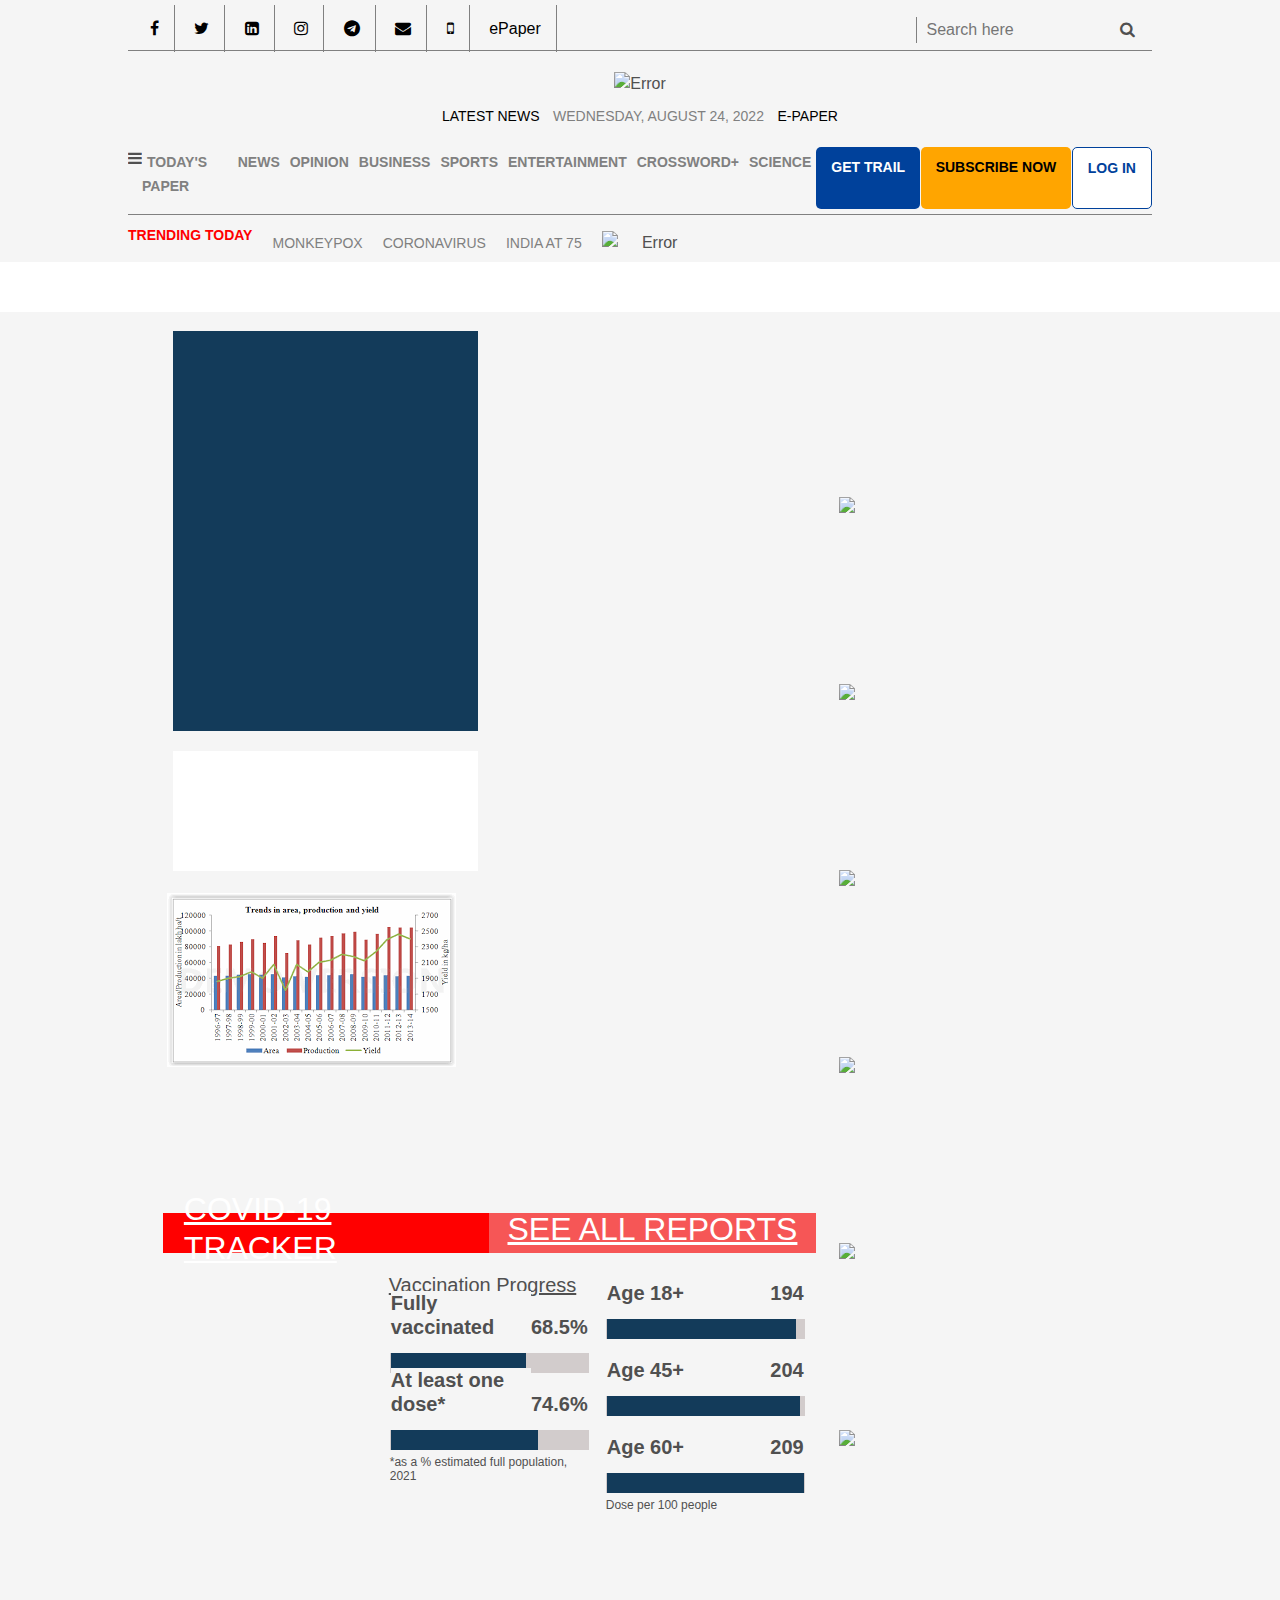
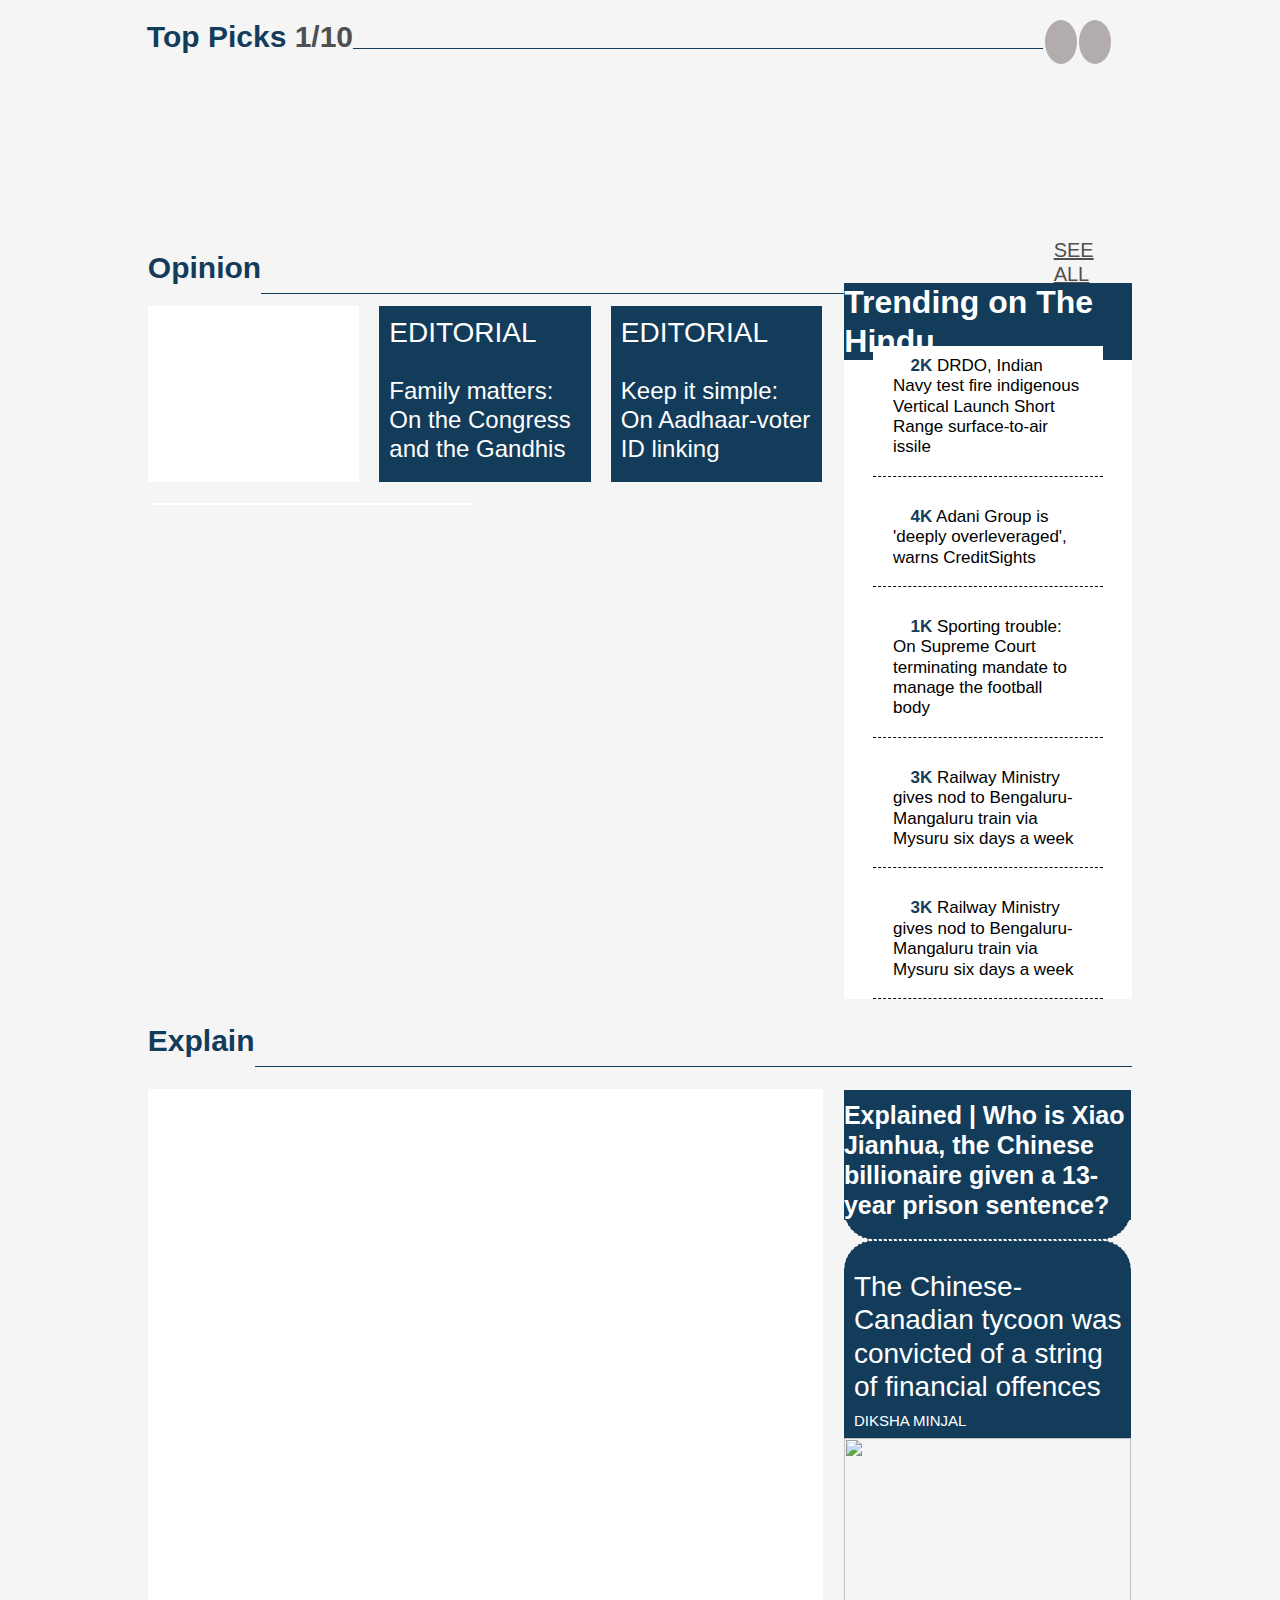
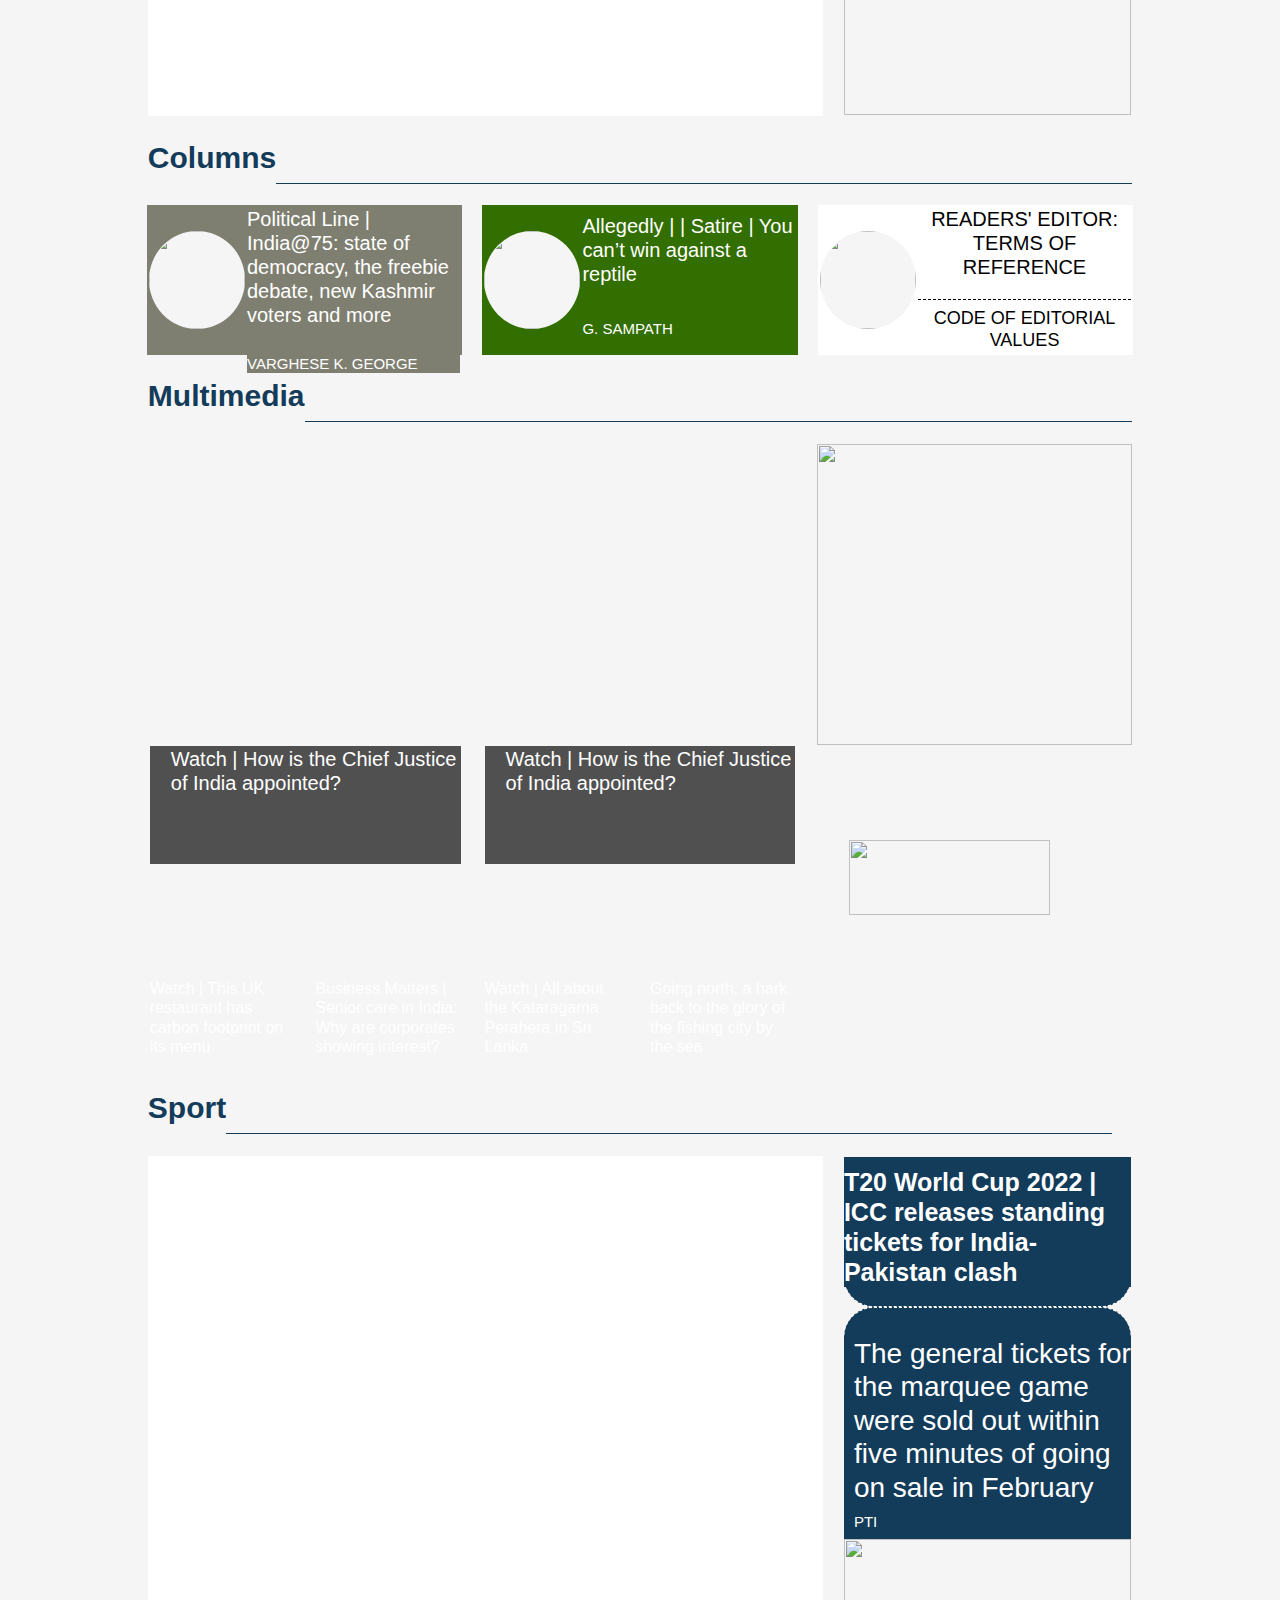
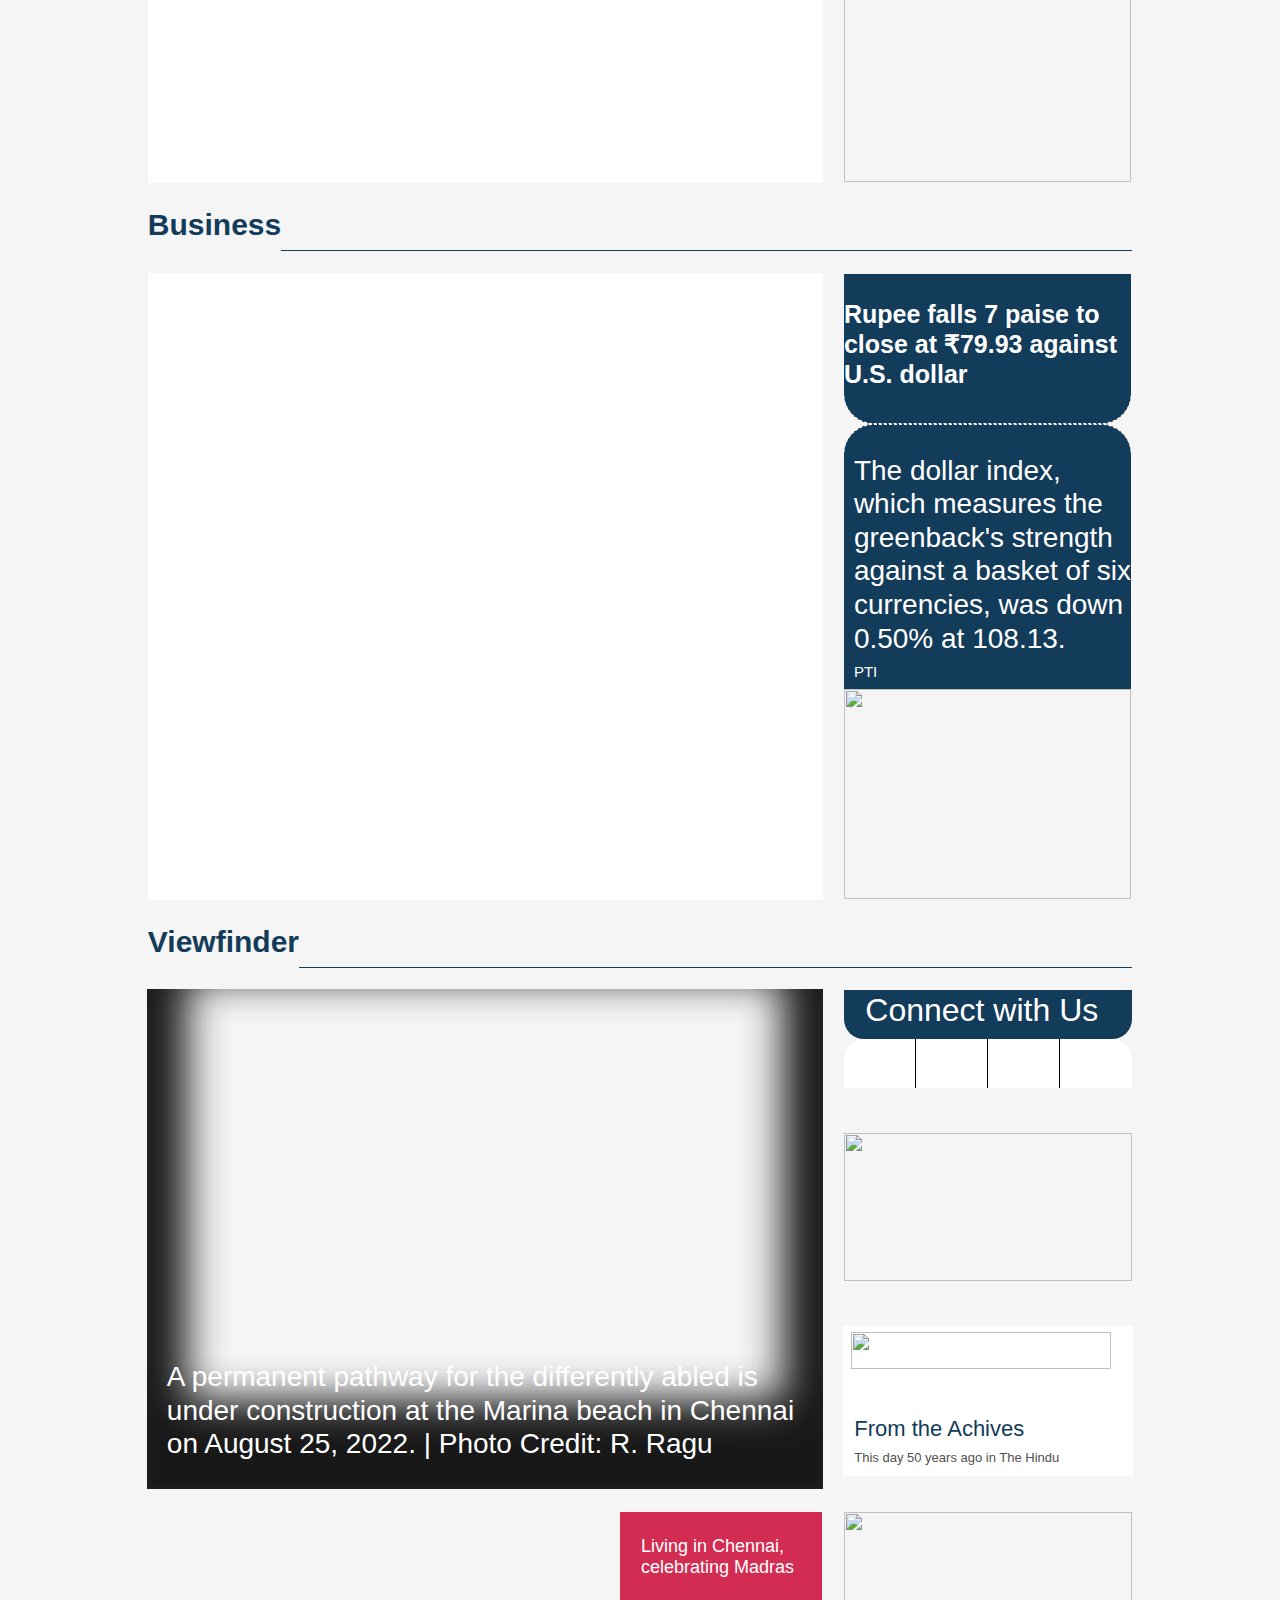
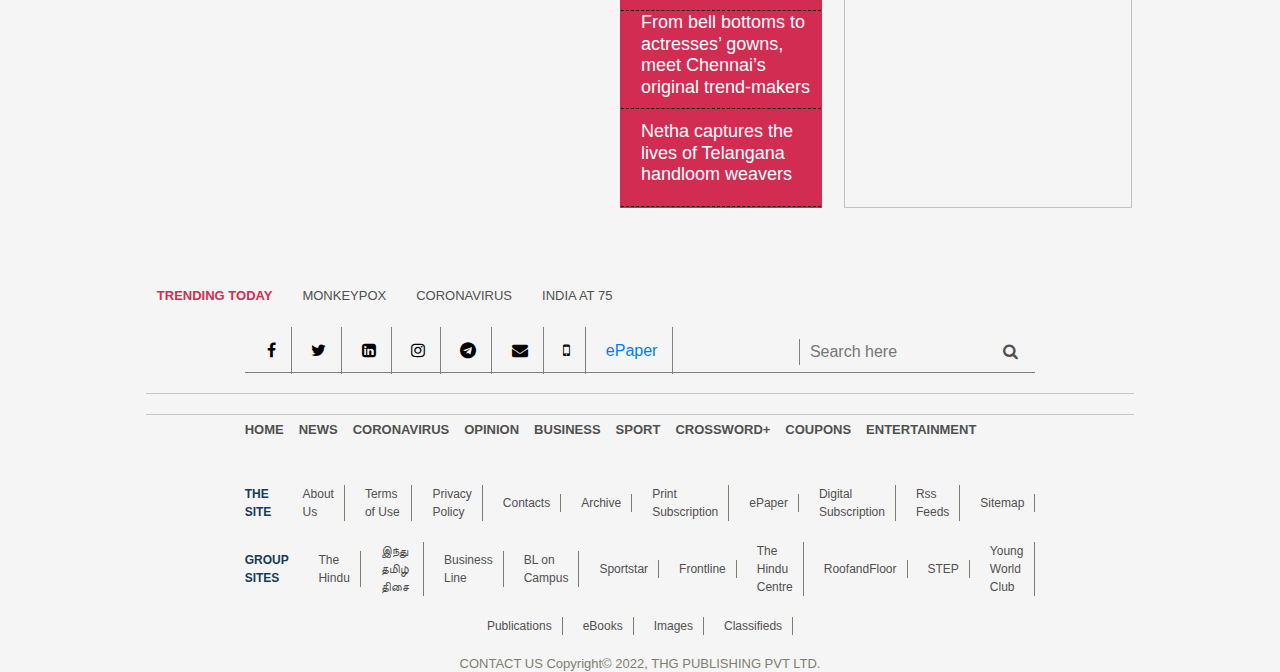
==== commit 1ee8a5cf: "final push" ====
--- a/index.html
+++ b/index.html
@@ -10,8 +10,17 @@
     <link rel="stylesheet" href="./index.css">
     <script src="./script.js" type="module"></script>
     <script type="text/javascript" src="https://www.gstatic.com/charts/loader.js"></script>
+    <!-- export -->
+    <link rel="stylesheet" href="./entertainemnt.css">
+    <link rel="shortcut icon" href="https://www.thehindu.com/favicon.ico" type="image/x-icon">
+    <link rel="stylesheet" href="https://cdnjs.cloudflare.com/ajax/libs/font-awesome/4.7.0/css/font-awesome.min.css">
+    <link rel="stylesheet" href="./navbar.css">
+    <link rel="stylesheet" href="./footer.css">
+
     <!-- geo map -->
     <script type="text/javascript">
+
+        
 
         google.charts.load('current', {
             'packages': ['geochart'],
@@ -87,6 +96,7 @@
 </head>
 
 <body>
+    <div id="navbar"></div>
     <div id="Body">
         <div id="add_left" class="add">
             <!-- <img src="https://s0.2mdn.net/simgad/10002112593280643179" alt=""> -->
@@ -95,14 +105,14 @@
 
         <div id="container">
             <!-- container_mini_Nav is the tranding news points -->
-            <div id="container_mini_Nav">
+            <!-- <div id="container_mini_Nav">
                 <ul>
                     <li>TRENDING TODAY</li>
                     <li>MONKEYPOX</li>
                     <li>CORONAVIRUS</li>
                     <li>INDIA AT 75</li>
                 </ul>
-            </div>
+            </div> -->
 
             <!-- this contains actual data of website -->
             <div id="container_workFlow">
@@ -708,6 +718,7 @@
                 <!-- append all samll news -->
             </div>
 
+            <div id="navbarFirst"></div>
             <div id="footer"></div>
 
             <!-- container DIV ends here-->
@@ -716,21 +727,8 @@
 
 
         <div id="add_right" class="add">
-            <!-- <img src="https://s0.2mdn.net/simgad/10002112593280643179" alt=""> -->
+            <img src="https://s0.2mdn.net/simgad/10002112593280643179" alt="">
         </div>
-
-
-
-
-
-
-
-
-
-
-
-
-
 
 
 
@@ -742,4 +740,32 @@
 
 </html>
 
-
+<script type="module">
+    import navbar from "./navbar.js";
+
+    let container = document.getElementById("navbar");
+    container.innerHTML = navbar();
+</script>
+
+<script type="module">
+    import footer from "./footer.js";
+
+    let container = document.getElementById("footer");
+    container.innerHTML = footer();
+</script>
+
+<script type="module">
+    import navbarFirst from "./navbarFirst.js";
+
+    let container = document.getElementById("navbarFirst");
+    container.innerHTML = navbarFirst();
+</script>
+
+<script type="module">
+    import navbarLast from "./navbarLast.js";
+
+    let container = document.getElementById("navbarLast");
+    container.innerHTML = navbarLast();
+</script>
+
+
--- a/entertainemnt.css
+++ b/entertainemnt.css
@@ -0,0 +1,406 @@
+*{
+    margin: 0;
+    padding: 0;
+}
+body{
+    background-color: rgba(128, 128, 128, 0.097);
+}
+
+/* mini navbar bottom start */
+
+/* mini navbar bottom end */
+#main{
+    width: 80%;
+    margin: auto;
+    /* border: 1px solid red; */
+    background-color: white;
+    margin-top: 10px;
+    padding: 10px;
+    display: flex;
+    gap: 20px;
+    margin-left: 13%;
+    margin-right: 13%;
+    margin-bottom: 20px;
+}
+
+#firstmain{
+    width: 70%;
+}
+
+#firstmain-div{
+    display: flex;
+    margin-bottom: 20px;
+}
+
+#firstmain>div >img{
+width: 400px;
+}
+#firstmain #movies-new{
+    background-color:#d32c53;
+    padding: 10px;
+    color: white;
+    font-size: 17px;
+}
+#firstmain #movies-new>div{
+    border-bottom: 1px dashed white;
+    margin-bottom: 10px;
+}
+#firstmain #movies-new>div:last-child{
+    border: none;
+}
+#firstmain #movies-new>div a{
+    color: white;
+    text-decoration: none;
+}
+#firstmain #movies-new>div p{
+    color: #d32c53;
+}
+#firstmain #movies-new>div a:hover{
+    color: yellow;
+    text-decoration: underline;
+}
+#firstmain h2 a{
+    font-size: 28px;
+    color: black;
+    font-weight: lighter;
+    text-decoration: none;
+}
+
+#firstmain h2 a:hover{
+    text-decoration: underline;
+}
+#containerEnter{
+    width: 100%;
+    display: flex;
+    gap: 10px;
+}
+
+
+#enter-4{
+display: grid;
+grid-template-columns: repeat(2, 1fr);
+grid-template-rows: repeat(auto);
+gap: 20px;
+}
+
+#enter-4 >div h3{
+    padding: 10px 10px 30px 10px;
+    background-color: black;
+    margin-top: -10px;
+    color: white;
+    font-size: 18px;
+}
+#enter-4 > div h3:hover{
+    text-decoration: underline;
+    cursor: pointer;
+}
+#enter-2> div{
+    display: flex;
+    gap: 10px;
+    box-shadow: rgba(100, 100, 111, 0.2) 0px 7px 29px 0px;
+}
+
+#enter-2>div>div{
+    padding: 10px;
+}
+
+#enter-2>div>div h4{
+    color: red;
+    margin-bottom: 5px;
+}
+
+#enter-2>div>div h4:hover,
+#enter-2>div>div p:hover{
+    text-decoration: underline;
+    cursor: pointer;
+}
+#enter-2{
+    display: grid;
+    grid-template-columns: repeat(2, 1fr);
+    grid-template-rows: repeat(auto);
+    gap: 20px;
+    /* border: 1px solid red; */
+    margin-top: 10px;
+}
+
+#lastmain-1,
+#lastmain{
+    width: 30%;
+    /* border: 1px solid red; */
+}
+
+#lastmain img{
+    margin-bottom: 10px;
+}
+
+#enter-3{
+    width: 73%;
+    margin: auto;
+    /* border: 1px solid red; */
+    padding: 10px;
+    margin-left: 13%;
+    margin-right: 13%;
+    display: flex;
+    gap: 20px;
+}
+
+#enter-3 img{
+text-align: center;
+border: 1px solid green;
+display: block;
+margin: auto;
+margin-bottom: 150px;
+}
+
+#enter-3 h2{
+    color: #d31d19;
+    font-weight: bold;
+}
+#enter-3 p{
+    border-bottom: 2px solid #d31d19;
+    width: 80%;
+}
+#firsthalf{
+    position:fixed;
+    left: 0px;
+}
+
+#lasthalf{
+    position: fixed;
+    right: 0px;
+}
+
+#lastmain h3{
+    background-color: #d32c53;
+    color: white;
+    border-radius: 0px 0px 15px 15px;
+    font-weight: bold;
+    padding: 5px 10px 10px 10px;
+    font-family: 'Segoe UI', Tahoma, Geneva, Verdana, sans-serif;
+}
+
+#enter-3 a{
+    font-size: 14px;
+    color: gray;
+    text-decoration: none;
+    margin-top: 10px;
+    font-weight: bold;
+}
+
+#enter-3 a:hover{
+text-decoration: underline;
+}
+
+#lastmain-1 h3{
+padding: 10px 10px 20px 10px;
+background-color:#d32c53;
+color: white;
+font-weight: bold;
+font-family: 'Segoe UI', Tahoma, Geneva, Verdana, sans-serif;
+border-radius: 0 0 20px 20px;
+}
+
+#lastmain-1 div{
+padding: 10px 10px 20px 10px;
+background-color:#d32c53;
+color: white;
+font-family: 'Segoe UI', Tahoma, Geneva, Verdana, sans-serif;
+border-radius: 20px 20px 0 0;
+margin-top: 1px;
+padding-bottom: 50px;
+}
+
+#lastmain-1>div a{
+    color: white;
+    font-size: 12px;
+    margin-top: 20px;
+    font-weight: bold;
+    margin-top: 20px;
+    text-decoration: none;
+}
+
+#lastmain-1 div p{
+font-size: 14px;
+}
+#lastmain-1 div a:hover,
+#lastmain-1 h3:hover{
+    text-decoration: underline;
+    cursor: pointer;
+}
+
+#lastmain-1 img{
+    width: 290px;
+}
+
+#enter-5{
+    display: grid;
+    grid-template-columns: repeat(3, 1fr);
+    grid-template-rows: repeat(auto);
+    gap: 20px;
+}
+
+#enter-5 div{
+    box-shadow: rgba(100, 100, 111, 0.2) 0px 7px 29px 0px;
+}
+
+#enter-5 img{
+    width: 210px;
+}
+
+#enter-5 div h4 {
+padding: 10px;
+color: #d32c53;
+font-size: bold;
+}
+
+#enter-5 div h4+p{
+    padding: 10px;
+    padding-top: 0px;
+    font-size: 18px;
+}
+
+#enter-5 div h4:hover,
+#enter-5 div h5:hover,
+#enter-5 div h4+p:hover{
+    text-decoration: underline;
+    cursor: pointer;
+}
+#enter-5 div h4+p a{
+    color: black;
+    text-decoration: none;
+}
+
+#enter-5 div h5{
+    padding: 10px;
+    color: gray;
+    padding-top: 0px;
+}
+#enter-5 div p{
+    padding: 10px;
+    padding-top: 0px;
+}
+
+#enter-5 > div:last-child div {
+    border-bottom: 1px dashed black;
+    padding: 5px 0 10px 0;
+}
+
+#lastmain > div{
+    padding: 10px;
+    border-bottom: 1px dashed black;
+}
+#lastmain > div >p{
+    color: #d32c53;
+    font-weight: bold;
+    font-size: 18px;
+}
+
+#lastmain > div >p a{
+    font-weight: lighter;
+    text-decoration: none;
+    color: black;
+}
+
+#lastmain > div >p a:hover{
+    text-decoration: underline;
+    cursor: pointer;
+}
+
+.first-des>div:first-child{
+    display: flex;
+    gap: 20px;
+    color: whitesmoke;
+    background-color:#d32c53;
+    padding: 5px;
+}
+
+.last-des{
+    width: 20%;
+    background-color: #d32c53;
+    padding: 20px;
+}
+
+#firstmanenav{
+    width: 70%;
+    /* display: flex; */
+}
+
+/* upper color navbar */
+
+/* #middle{
+    width: 80%;
+    margin: auto;
+} */
+#middle>#top{
+    width: 75%;
+    height: 70px;
+    /* border: 1px solid red; */
+    margin: auto;
+    margin-top: 9px;
+    margin-left: 170px;
+    }
+    #top1{
+        /* border: 1px solid black; */
+        height: 30px;
+        display: flex;
+        background-color: crimson;
+        }
+        .toph2{
+            background-color:crimson;
+            color: rgb(173, 173, 173);
+            font-size: 17px;
+            font-weight: 100;
+            margin-left: 20px;
+            padding-top: 3px;
+            cursor: pointer;
+        }
+        .toph2:hover{
+            text-decoration: underline;
+        }
+        #toph21{
+            background-color: crimson;
+            color: white;
+            font-size: 17px;
+            font-weight: 100;
+            padding-left: 9px;
+            padding-top: 3px;
+            cursor: pointer;
+        }
+        #top2
+        {
+            /* border: 1px solid black; */
+            height: 40px;
+            display: flex;
+            
+            
+        }
+        #top2p{
+            width: 4%;
+            /* border: 1px solid teal; */
+            background-color: red;
+        }
+        #top2p>p{
+            background-color: red;
+            font-size: 13px;
+            color: white;
+            margin-left: 5px;
+            margin-top: 5px;
+            cursor: pointer;
+        }
+        #top2h2{
+            width: 96%;
+            /* border: 1px solid teal; */
+            background-color: #bb173d
+        }
+        #top2h2>h2{
+            background-color: #bb173d;
+            margin-left: 10px;
+            padding-top: 4px;
+            color: white;
+            font-size: 26px;
+            font-weight: 700;
+            cursor: pointer;
+        }
+        #top2h2>h2:hover{
+            text-decoration: underline;
+        }--- a/navbar.css
+++ b/navbar.css
@@ -0,0 +1,194 @@
+*{
+    margin: 0;
+    padding: 0;
+    box-sizing: border-box;
+}
+
+body{
+    /* background-color: rgba(128, 128, 128, 0.097); */
+}
+#navbar-1{
+    width: 80%;
+    margin: auto;
+    display: flex;
+    justify-content: space-between;
+    border-bottom: 1px solid gray;
+    margin-top: 10px;
+    padding: 7px;
+}
+#navbar-1 div:first-child a{
+    padding: 15px;
+    text-align: center;
+    align-items: center;
+    border-right: 1px solid gray;
+    text-decoration: none;
+}
+
+#navbar-1 .navbar-1-lasta,
+#navbar-1>div>a i{
+    color: black;
+}
+#navbar-1 div:last-child input{
+    border: none;
+    background-color: transparent;
+    width: 200px;
+    height: 20px;
+    outline: none;
+    border-left: 1px solid gray;
+    align-items: center;
+    padding: 13px 10px;
+}
+
+#navbar-1 div:last-child i{
+    padding-right: 10px;
+    cursor: pointer;
+}
+
+#navbar-2{
+    width: 80%;
+    margin: auto;
+    text-align: center;
+    align-items: center;
+    margin-top: 20px;
+    margin-bottom: 20px;
+}
+#navbar-2 div{
+    width: 40%;
+    display: flex;
+    margin: auto;
+    margin-top: 10px;
+   
+}
+#navbar-2 div a{
+    margin: auto;
+    text-decoration: none;
+    color: black;
+    font-size: 14px;
+}
+
+#img-navbar-2{
+    width: 500px;
+}
+#navbar-2 div a:nth-child(2){
+    color: gray;
+}
+
+#navbar-3{
+width: 82%;
+border-bottom: 1px solid gray;
+padding-top: 0px;
+padding-bottom: 0px;
+}
+
+.wrapper .nav-links{
+    display: inline-flex;
+}
+.nav-links li a {
+    text-decoration: none;
+    font-size: 14px;
+    font-weight: bold;
+    color: gray;
+    padding: 5px;
+}
+
+.nav-links li{
+    list-style: none;
+}
+.nav-links li a:hover{
+    text-decoration: underline;
+}
+.nav-links .drop-menu{
+    top: 40px;
+    background-color: white;
+    box-shadow: rgba(0, 0, 0, 0.25) 0px 54px 55px, rgba(0, 0, 0, 0.12) 0px -12px 30px, rgba(0, 0, 0, 0.12) 0px 4px 6px, rgba(0, 0, 0, 0.17) 0px 12px 13px, rgba(0, 0, 0, 0.09) 0px -3px 5px;
+    position: absolute;
+    opacity: 0;
+    visibility: hidden;
+}
+.nav-links li:hover .drop-menu{
+    opacity: 1;
+    visibility: visible;
+}
+.drop-menu li a {
+    width: 100%;
+    display: block;
+    padding: 10px;
+}
+
+#link-button a{
+    font-size: 14px;
+    font-weight: bold;
+    padding: 10px 15px;
+    text-decoration: none;
+    border-radius: 5px;
+}
+#link-button a:first-child{
+    background-color:#00419b;
+    color: white;
+}
+#link-button a:first-child:hover{
+    text-decoration: underline;
+}
+#link-button a:nth-child(2){
+background-color: orange;
+color: black;
+}
+
+#link-button a:nth-child(2):hover,
+#link-button a:last-child:hover{
+    background-color: #00419b;
+    color: white;
+}
+
+#link-button a:last-child{
+    background-color: white;
+    border: 1px solid #00419b;
+    color: #00419b;
+}
+
+#main-navbar{
+    width: 80%;
+    display: flex;
+    margin: auto;
+    position: sticky;
+    top: 0;
+
+}
+#main-navbar >div{
+    display: flex;
+    width: 40%;
+    justify-content: space-between;
+    border-bottom: 1px solid gray;
+    padding-bottom: 5px;
+}
+
+#navbar-4{
+    width: 80%;
+    margin: auto;
+    display: flex;
+    text-align: center;
+    align-items: center;
+    gap: 20px;
+    margin-top: 10px;
+    margin-bottom: 50px;
+}
+
+#navbar-4 img{
+    width: 100px;
+}
+
+#navbar-4 a{
+    text-decoration: none;
+    color: gray;
+    font-size: 14px;
+}
+
+#navbar-4 a:hover{
+    text-decoration: underline;
+}
+
+#navbar-4 p{
+    color:  red;
+    font-weight: bold;
+    font-size: 14px;
+}--- a/footer.css
+++ b/footer.css
@@ -0,0 +1,104 @@
+#footer{
+    width: 100%;
+    height: 150px;
+    border-top: 1px solid rgb(199, 199, 199);
+    display: flex;
+    flex-direction: column;
+    margin-top: 20px ;
+    background-color: #f5f5f5;
+}
+
+.footer{
+    width: 80%;
+    margin: auto;
+}
+.footer>ul{
+    /* display: flex; */
+    list-style-type:none;
+}
+#first>ul{
+    display: flex;
+    justify-content: left;
+    gap: 15px;
+    font-size: small;
+    color: #7F7F71;
+    font-weight: 900;
+    align-items: center;
+    margin-top: 5px;
+}
+
+#second>ul{
+    display: flex;
+    justify-content: center;
+    gap: 20px;
+    font-size: small;
+    color: #7F7F71;
+    font-weight: 900;
+    align-items: center;
+    margin-top: 30px;
+}
+
+#third>ul{
+    display: flex;
+    justify-content: center;
+    gap: 20px;
+    font-size: small;
+    color: #7F7F71;
+    font-weight: 900;
+    align-items: center;
+    margin-top: 5px;
+}
+
+#forth>ul{
+    display: flex;
+    justify-content: center;
+    gap: 20px;
+    margin-top: 5px;
+    font-size: small;
+    color: #7F7F71;
+    font-weight: 900;
+    align-items: center;
+}
+
+
+#second>ul>li,
+#third>ul>li,
+#forth>ul>li{
+    font-size: 12px;
+    padding-right: 10px;
+    border-right: 1px solid #7F7F71;
+    font-weight: 300;
+}
+#first>ul>li:hover,
+#second>ul>li:hover,
+#third>ul>li:hover,
+#forth>ul>li:hover{
+    text-decoration-line: underline;
+}
+
+#first>ul>li:hover{
+    color: #133B5A;
+}
+
+#second>ul>li:first-child,
+#third>ul>li:first-child{
+    color: #133B5A;
+    border: 0px;
+    font-weight: 600;
+}
+
+#footer h4{
+    text-align: center;
+    color: #7F7F71;
+    font-size: small;
+    margin-top: 5px;
+}
+#footer h4 span{
+    color: #7F7F71;
+    font-size: small;
+}
+
+#footer h4 span:hover{
+    text-decoration-line: underline;
+}
+
